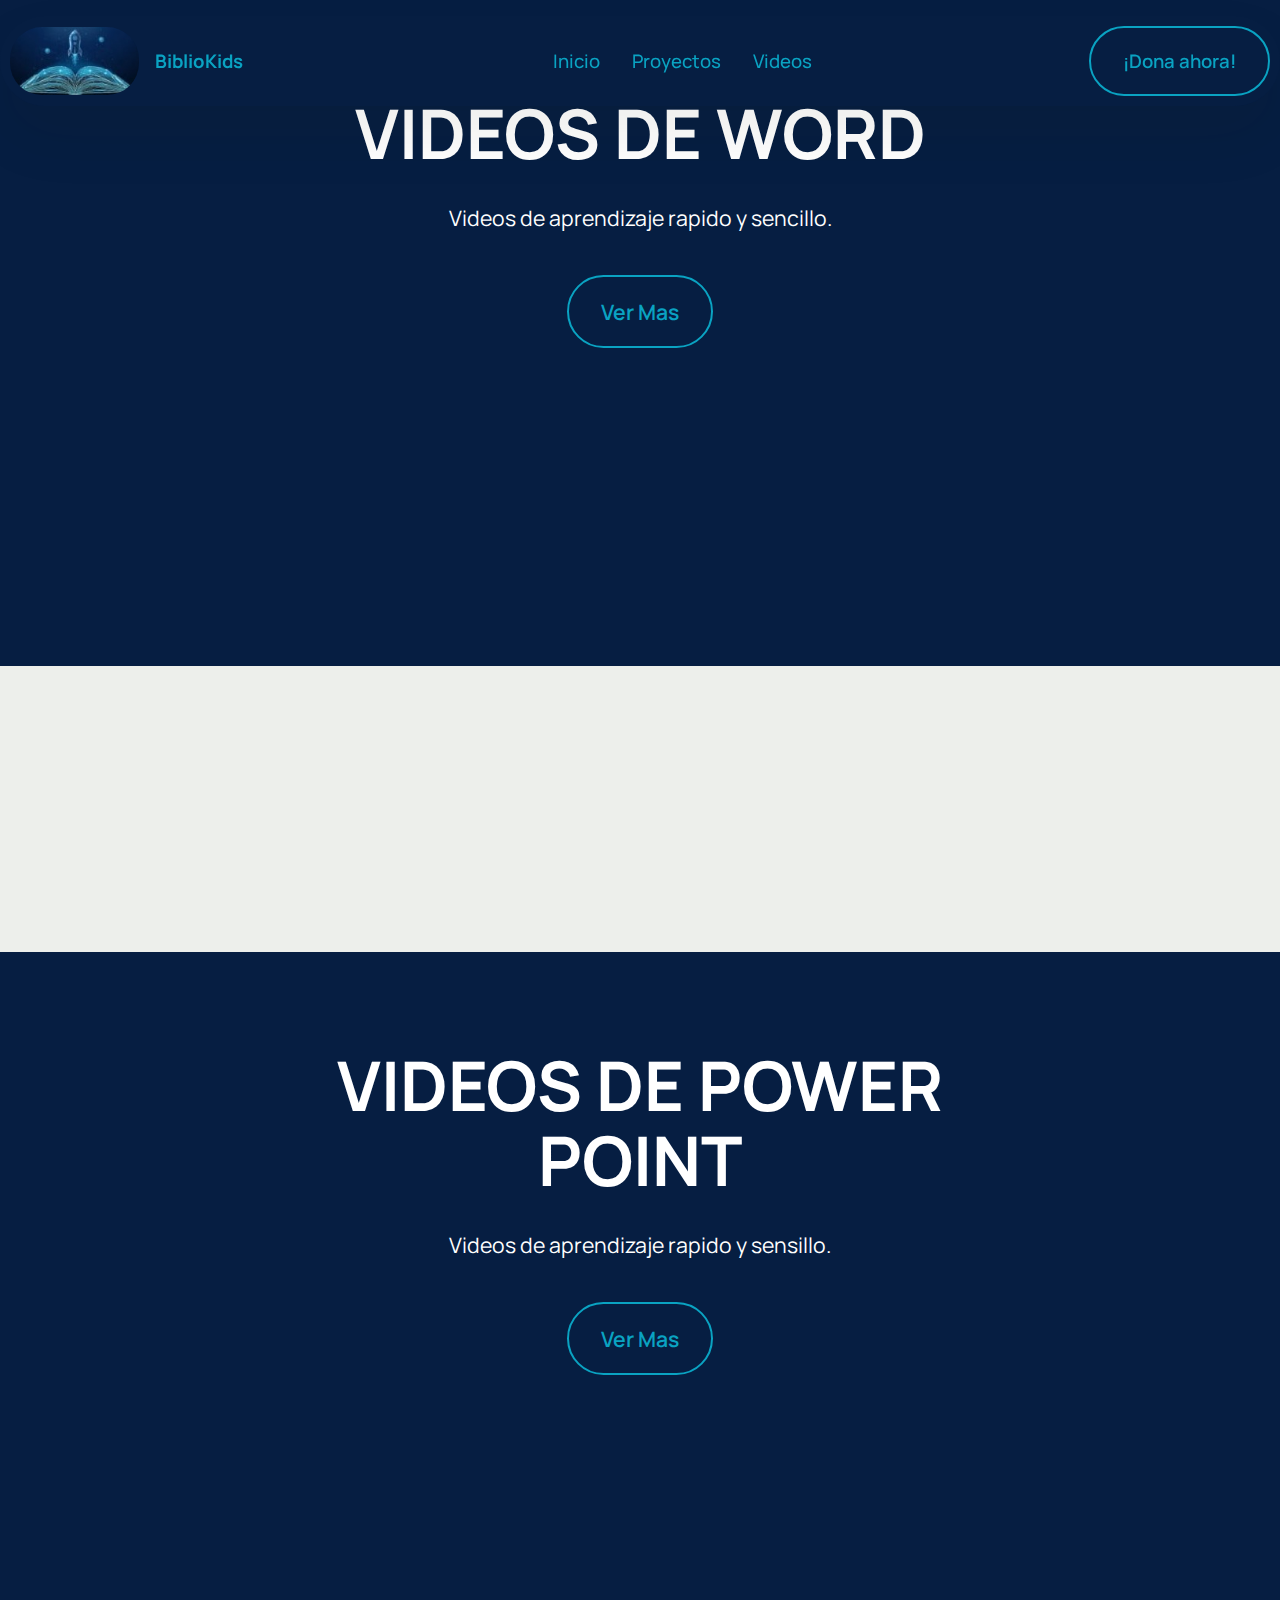
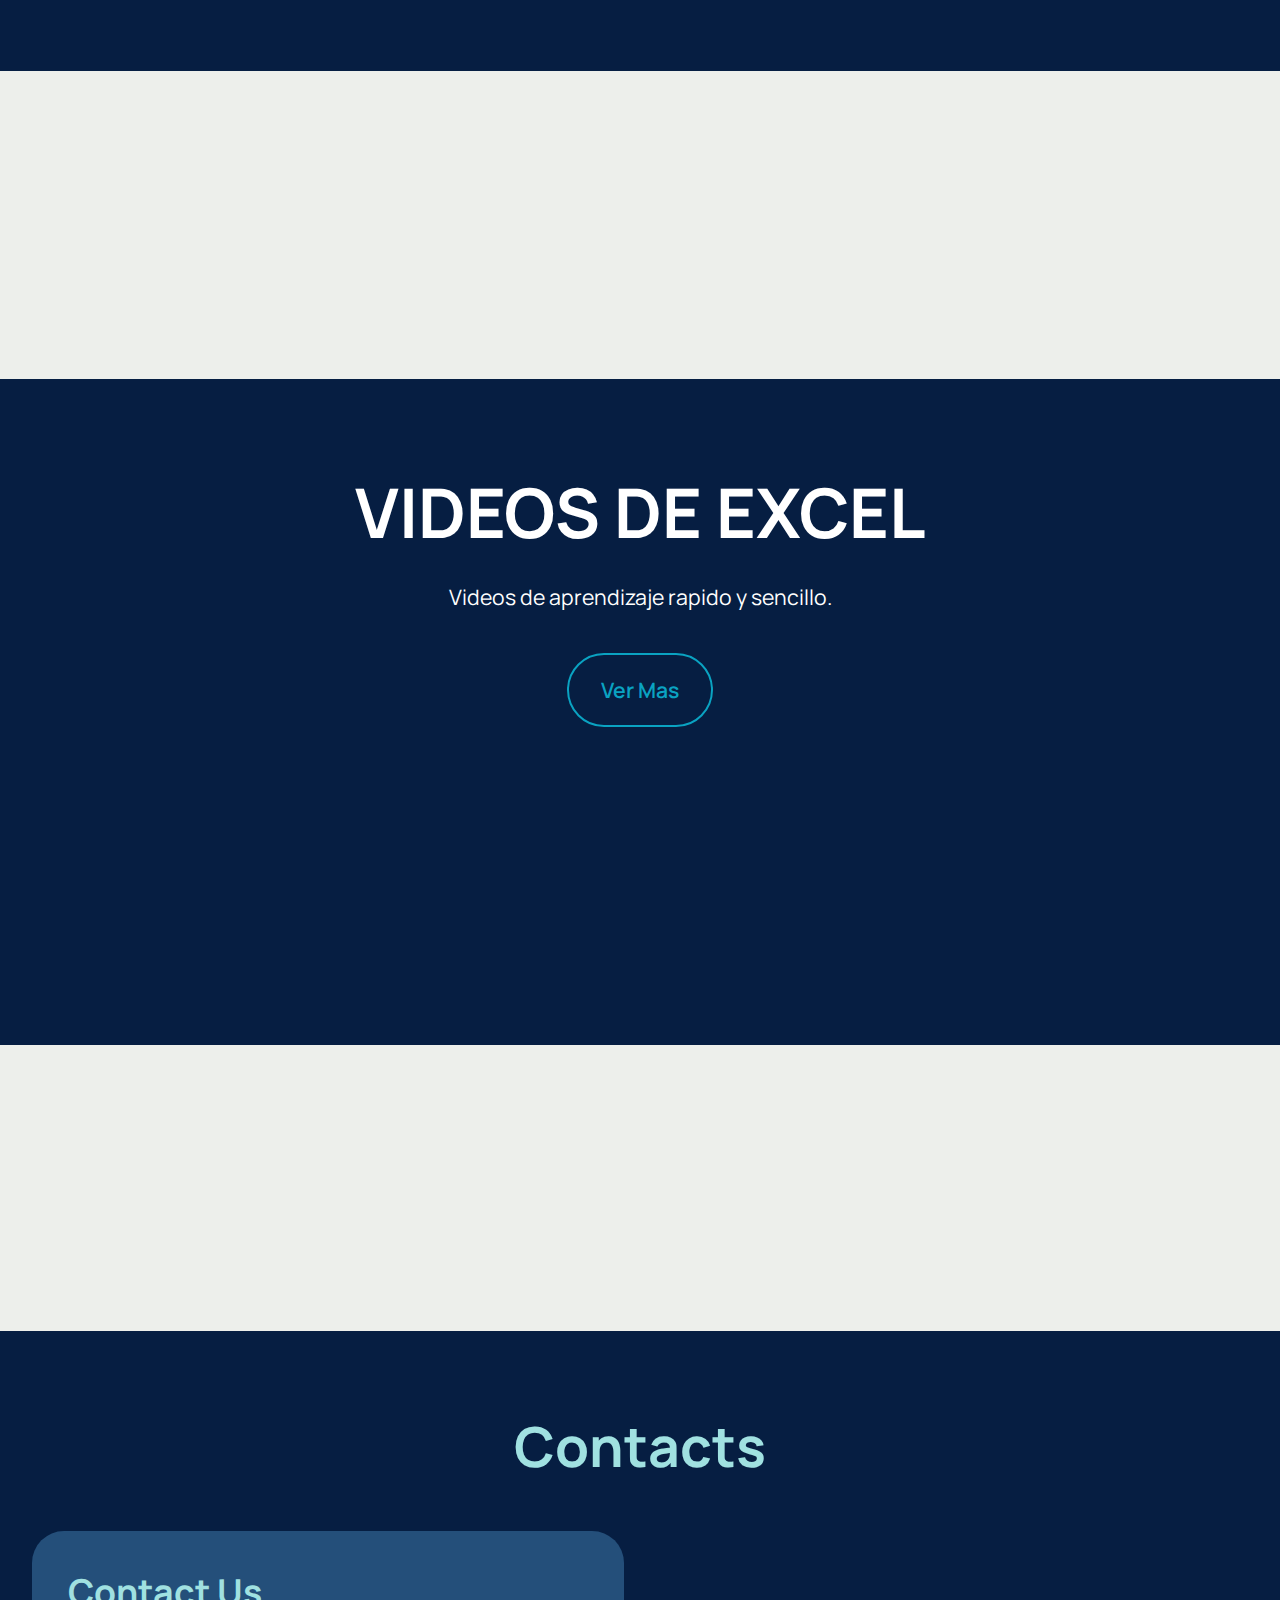
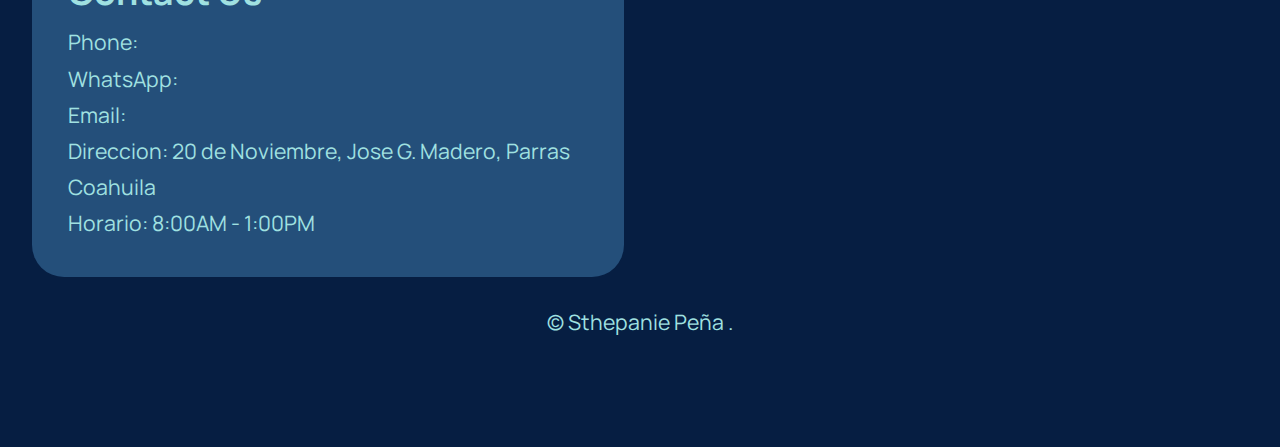
==== page1.html @ 467236a1 "biblioteca" ====
<!DOCTYPE html>
<html  >
<head>
  <!-- Site made with Mobirise Website Builder v5.9.18,  -->
  <meta charset="UTF-8">
  <meta http-equiv="X-UA-Compatible" content="IE=edge">
  <meta name="generator" content="Mobirise v5.9.18, mobirise.com">
  <meta name="viewport" content="width=device-width, initial-scale=1, minimum-scale=1">
  <link rel="shortcut icon" href="assets/images/foto1-206x130.jpeg" type="image/x-icon">
  <meta name="description" content="">
  
  
  <title>videos</title>
  <link rel="stylesheet" href="assets/web/assets/mobirise-icons2/mobirise2.css">
  <link rel="stylesheet" href="assets/bootstrap/css/bootstrap.min.css">
  <link rel="stylesheet" href="assets/bootstrap/css/bootstrap-grid.min.css">
  <link rel="stylesheet" href="assets/bootstrap/css/bootstrap-reboot.min.css">
  <link rel="stylesheet" href="assets/dropdown/css/style.css">
  <link rel="stylesheet" href="assets/theme/css/style.css">
  <link rel="preload" href="https://fonts.googleapis.com/css2?family=Manrope:wght@400;700&display=swap&display=swap" as="style" onload="this.onload=null;this.rel='stylesheet'">
  <noscript><link rel="stylesheet" href="https://fonts.googleapis.com/css2?family=Manrope:wght@400;700&display=swap&display=swap"></noscript>
  <link rel="preload" as="style" href="assets/mobirise/css/mbr-additional.css?v=eMo132"><link rel="stylesheet" href="assets/mobirise/css/mbr-additional.css?v=eMo132" type="text/css">

  
  
  
</head>
<body>
  
  <section data-bs-version="5.1" class="menu menu2 cid-ui9q1J6g1y" once="menu" id="menu02-0">
	

	<nav class="navbar navbar-dropdown navbar-fixed-top navbar-expand-lg">
		<div class="container">
			<div class="navbar-brand">
				<span class="navbar-logo">
					<a href="page4.html">
						<img src="assets/images/foto1-206x130.jpeg" alt="" style="height: 4.3rem;">
					</a>
				</span>
				<span class="navbar-caption-wrap"><a class="navbar-caption text-info display-4" href="">BiblioKids</a></span>
			</div>
			<button class="navbar-toggler" type="button" data-toggle="collapse" data-bs-toggle="collapse" data-target="#navbarSupportedContent" data-bs-target="#navbarSupportedContent" aria-controls="navbarNavAltMarkup" aria-expanded="false" aria-label="Toggle navigation">
				<div class="hamburger">
					<span></span>
					<span></span>
					<span></span>
					<span></span>
				</div>
			</button>
			<div class="collapse navbar-collapse" id="navbarSupportedContent">
				<ul class="navbar-nav nav-dropdown" data-app-modern-menu="true"><li class="nav-item">
						<a class="nav-link link text-info display-4" href="index.html" aria-expanded="false">Inicio</a>
					</li>
					<li class="nav-item"><a class="nav-link link text-info display-4" href="page2.html">Proyectos</a></li>
					<li class="nav-item">
						<a class="nav-link link text-info display-4" href="page1.html">Videos</a>
					</li></ul>
				
				<div class="navbar-buttons mbr-section-btn"><a class="btn btn-info-outline display-4" href="https://www.paypal.me/Crisape19">¡Dona ahora!</a></div>
			</div>
		</div>
	</nav>
</section>



<section data-bs-version="5.1" class="header7 cid-umMtcUqef5" id="header07-1q">
  

  
  
  <div class="topbg"></div>
  <div class="align-center container-fluid">
    <div class="row justify-content-center">
      <div class="col-md-12 mb-5 content-head">
        <h1 class="mbr-section-title mbr-fonts-style mb-4 display-1"><strong>VIDEOS DE WORD</strong></h1>
        <p class="mbr-text mbr-fonts-style mb-4 display-7">Videos de aprendizaje rapido y sencillo.
        </p>
        <div class="mbr-section-btn mt-4"><a class="btn btn-info-outline display-7" href="https://youtube.com/@bibliokids-e5s?si=xhI6gb0EhJmx7jJ3">Ver Mas</a></div>
      </div>
    </div>

    <div class="row justify-content-center">
      <div class="mbr-figure col-12 col-md-8"><iframe class="mbr-embedded-video" src="https://www.youtube.com/embed/3dDXlgqiUoA?rel=0&amp;amp;mute=1&amp;showinfo=0&amp;autoplay=1&amp;loop=1&amp;playlist=3dDXlgqiUoA" width="1280" height="720" frameborder="0" allowfullscreen></iframe></div>
    </div>
  </div>
</section>

<section data-bs-version="5.1" class="header7 cid-umMtbnFQSn" id="header07-1p">
  

  
  
  <div class="topbg"></div>
  <div class="align-center container-fluid">
    <div class="row justify-content-center">
      <div class="col-md-12 mb-5 content-head">
        <h1 class="mbr-section-title mbr-fonts-style mb-4 display-1"><strong>VIDEOS DE POWER POINT</strong></h1>
        <p class="mbr-text mbr-fonts-style mb-4 display-7">Videos de aprendizaje rapido y sensillo.
        </p>
        <div class="mbr-section-btn mt-4"><a class="btn btn-info-outline display-7" href="https://youtube.com/@bibliokids-e5s?si=xhI6gb0EhJmx7jJ3">Ver Mas</a></div>
      </div>
    </div>

    <div class="row justify-content-center">
      <div class="mbr-figure col-12 col-md-8"><iframe class="mbr-embedded-video" src="https://www.youtube.com/embed/6DIM2H9-U7c?rel=0&amp;amp;mute=1&amp;showinfo=0&amp;autoplay=1&amp;loop=1&amp;playlist=6DIM2H9-U7c" width="1280" height="720" frameborder="0" allowfullscreen></iframe></div>
    </div>
  </div>
</section>

<section data-bs-version="5.1" class="header7 cid-umMt9ehpEF" id="header07-1o">
  

  
  
  <div class="topbg"></div>
  <div class="align-center container-fluid">
    <div class="row justify-content-center">
      <div class="col-md-12 mb-5 content-head">
        <h1 class="mbr-section-title mbr-fonts-style mb-4 display-1"><strong>VIDEOS DE EXCEL</strong></h1>
        <p class="mbr-text mbr-fonts-style mb-4 display-7">Videos de aprendizaje rapido y sencillo.
        </p>
        <div class="mbr-section-btn mt-4"><a class="btn btn-info-outline display-7" href="https://youtube.com/@bibliokids-e5s?si=xhI6gb0EhJmx7jJ3">Ver Mas</a></div>
      </div>
    </div>

    <div class="row justify-content-center">
      <div class="mbr-figure col-12 col-md-8"><iframe class="mbr-embedded-video" src="https://www.youtube.com/embed/OIbcWluxZkc?rel=0&amp;amp;mute=1&amp;showinfo=0&amp;autoplay=1&amp;loop=1&amp;playlist=OIbcWluxZkc" width="1280" height="720" frameborder="0" allowfullscreen></iframe></div>
    </div>
  </div>
</section>

<section data-bs-version="5.1" class="contacts02 map1 cid-uit77LCXBp" id="contacts02-1d">

    

    
    <div class="container">
        <div class="row justify-content-center">
            <div class="col-12 content-head">
                <div class="mbr-section-head mb-5">
                    <h3 class="mbr-section-title mbr-fonts-style align-center mb-0 display-2">
                        <strong>Contacts</strong>
                    </h3>
                    
                </div>
            </div>
        </div>
        <div class="row justify-content-center">
            <div class="card col-12 col-md-12 col-lg-6">
                <div class="card-wrapper">
                    <div class="text-wrapper">
                        <h5 class="cardTitle mbr-fonts-style mb-2 display-5">
                            <strong>Contact Us</strong>
                        </h5>
                        <ul class="list mbr-fonts-style display-7">
                            <li class="mbr-text item-wrap">Phone: <a href="tel:+12345678910" class="text-primary">0 (</a></li>
                            <li class="mbr-text item-wrap">WhatsApp: <a href="tel:+12345678910" class="text-primary">0 (</a></li>
                            <li class="mbr-text item-wrap">Email: <a href="mailto:info@site.com" class="text-primary">bibliokids91@gmail.com</a></li>
                            <li class="mbr-text item-wrap">Direccion: 20 de Noviembre, Jose G. Madero, Parras Coahuila</li>
                            <li class="mbr-text item-wrap">Horario: 8:00AM - 1:00PM</li>
                        </ul>
                    </div>
                </div>
            </div>
            <div class="map-wrapper col-md-12 col-lg-6">
                <div class="google-map"><iframe frameborder="0" style="border:0" src="https://www.google.com/maps/embed?pb=!1m18!1m12!1m3!1d3602.6273365985357!2d-102.18042692556531!3d25.45071972138718!2m3!1f0!2f0!3f0!3m2!1i1024!2i768!4f13.1!3m3!1m2!1s0x868f4945a16e7d23%3A0xb81bfbc7d40ead47!2s20%20de%20Noviembre%201%2C%20Jos%C3%A9%20G.%20Madero%2C%2027989%20Parras%20de%20la%20Fuente%2C%20Coah.!5e0!3m2!1ses!2smx!4v1721190100946!5m2!1ses!2smx" allowfullscreen=""></iframe></div>
            </div>
        </div>
    </div>

    <section data-bs-version="5.1" class="footer4 cid-ui9q1JcsYX" once="footers" id="footer04-1">

    

    

      <div class="container">
          <div class="media-container-row align-center mbr-white">
              <div class="col-12">
                  <p class="mbr-text mb-0 mbr-fonts-style display-7">© Sthepanie Peña .</p>
              </div>
          </div>
      </div>
  </section>

    <script src="assets/bootstrap/js/bootstrap.bundle.min.js"></script>  <script src="assets/smoothscroll/smooth-scroll.js"></script>  <script src="assets/ytplayer/index.js"></script>  <script src="assets/dropdown/js/navbar-dropdown.js"></script>  <script src="assets/theme/js/script.js"></script>  
  
  
</body>
</html>
---- assets/web/assets/mobirise-icons2/mobirise2.css ----
@font-face {
  font-family: 'Moririse2';
  font-display: swap;
  src:  url('mobirise2.eot?f2bix4');
  src:  url('mobirise2.eot?f2bix4#iefix') format('embedded-opentype'),
    url('mobirise2.ttf?f2bix4') format('truetype'),
    url('mobirise2.woff?f2bix4') format('woff'),
    url('mobirise2.svg?f2bix4#mobirise2') format('svg');
  font-weight: normal;
  font-style: normal;
}

[class^="mobi-"], [class*=" mobi-"] {
  /* use !important to prevent issues with browser extensions that change fonts */
  font-family: 'Moririse2' !important;
  speak: none;
  font-style: normal;
  font-weight: normal;
  font-variant: normal;
  text-transform: none;
  line-height: 1;

  /* Better Font Rendering =========== */
  -webkit-font-smoothing: antialiased;
  -moz-osx-font-smoothing: grayscale;
}

.mobi-mbri-add-submenu:before {
  content: "\e900";
}
.mobi-mbri-alert:before {
  content: "\e901";
}
.mobi-mbri-align-center:before {
  content: "\e902";
}
.mobi-mbri-align-justify:before {
  content: "\e903";
}
.mobi-mbri-align-left:before {
  content: "\e904";
}
.mobi-mbri-align-right:before {
  content: "\e905";
}
.mobi-mbri-android:before {
  content: "\e906";
}
.mobi-mbri-apple:before {
  content: "\e907";
}
.mobi-mbri-arrow-down:before {
  content: "\e908";
}
.mobi-mbri-arrow-next:before {
  content: "\e909";
}
.mobi-mbri-arrow-prev:before {
  content: "\e90a";
}
.mobi-mbri-arrow-up:before {
  content: "\e90b";
}
.mobi-mbri-bold:before {
  content: "\e90c";
}
.mobi-mbri-bookmark:before {
  content: "\e90d";
}
.mobi-mbri-bootstrap:before {
  content: "\e90e";
}
.mobi-mbri-briefcase:before {
  content: "\e90f";
}
.mobi-mbri-browse:before {
  content: "\e910";
}
.mobi-mbri-bulleted-list:before {
  content: "\e911";
}
.mobi-mbri-calendar:before {
  content: "\e912";
}
.mobi-mbri-camera:before {
  content: "\e913";
}
.mobi-mbri-cart-add:before {
  content: "\e914";
}
.mobi-mbri-cart-full:before {
  content: "\e915";
}
.mobi-mbri-cash:before {
  content: "\e916";
}
.mobi-mbri-change-style:before {
  content: "\e917";
}
.mobi-mbri-chat:before {
  content: "\e918";
}
.mobi-mbri-clock:before {
  content: "\e919";
}
.mobi-mbri-close:before {
  content: "\e91a";
}
.mobi-mbri-cloud:before {
  content: "\e91b";
}
.mobi-mbri-code:before {
  content: "\e91c";
}
.mobi-mbri-contact-form:before {
  content: "\e91d";
}
.mobi-mbri-credit-card:before {
  content: "\e91e";
}
.mobi-mbri-cursor-click:before {
  content: "\e91f";
}
.mobi-mbri-cust-feedback:before {
  content: "\e920";
}
.mobi-mbri-database:before {
  content: "\e921";
}
.mobi-mbri-delivery:before {
  content: "\e922";
}
.mobi-mbri-desktop:before {
  content: "\e923";
}
.mobi-mbri-devices:before {
  content: "\e924";
}
.mobi-mbri-down:before {
  content: "\e925";
}
.mobi-mbri-download-2:before {
  content: "\e926";
}
.mobi-mbri-download:before {
  content: "\e927";
}
.mobi-mbri-drag-n-drop-2:before {
  content: "\e928";
}
.mobi-mbri-drag-n-drop:before {
  content: "\e929";
}
.mobi-mbri-edit-2:before {
  content: "\e92a";
}
.mobi-mbri-edit:before {
  content: "\e92b";
}
.mobi-mbri-error:before {
  content: "\e92c";
}
.mobi-mbri-extension:before {
  content: "\e92d";
}
.mobi-mbri-features:before {
  content: "\e92e";
}
.mobi-mbri-file:before {
  content: "\e92f";
}
.mobi-mbri-flag:before {
  content: "\e930";
}
.mobi-mbri-folder:before {
  content: "\e931";
}
.mobi-mbri-gift:before {
  content: "\e932";
}
.mobi-mbri-github:before {
  content: "\e933";
}
.mobi-mbri-globe-2:before {
  content: "\e934";
}
.mobi-mbri-globe:before {
  content: "\e935";
}
.mobi-mbri-growing-chart:before {
  content: "\e936";
}
.mobi-mbri-hearth:before {
  content: "\e937";
}
.mobi-mbri-help:before {
  content: "\e938";
}
.mobi-mbri-home:before {
  content: "\e939";
}
.mobi-mbri-hot-cup:before {
  content: "\e93a";
}
.mobi-mbri-idea:before {
  content: "\e93b";
}
.mobi-mbri-image-gallery:before {
  content: "\e93c";
}
.mobi-mbri-image-slider:before {
  content: "\e93d";
}
.mobi-mbri-info:before {
  content: "\e93e";
}
.mobi-mbri-italic:before {
  content: "\e93f";
}
.mobi-mbri-key:before {
  content: "\e940";
}
.mobi-mbri-laptop:before {
  content: "\e941";
}
.mobi-mbri-layers:before {
  content: "\e942";
}
.mobi-mbri-left-right:before {
  content: "\e943";
}
.mobi-mbri-left:before {
  content: "\e944";
}
.mobi-mbri-letter:before {
  content: "\e945";
}
.mobi-mbri-like:before {
  content: "\e946";
}
.mobi-mbri-link:before {
  content: "\e947";
}
.mobi-mbri-lock:before {
  content: "\e948";
}
.mobi-mbri-login:before {
  content: "\e949";
}
.mobi-mbri-logout:before {
  content: "\e94a";
}
.mobi-mbri-magic-stick:before {
  content: "\e94b";
}
.mobi-mbri-map-pin:before {
  content: "\e94c";
}
.mobi-mbri-menu:before {
  content: "\e94d";
}
.mobi-mbri-mobile-2:before {
  content: "\e94e";
}
.mobi-mbri-mobile-horizontal:before {
  content: "\e94f";
}
.mobi-mbri-mobile:before {
  content: "\e950";
}
.mobi-mbri-mobirise:before {
  content: "\e951";
}
.mobi-mbri-more-horizontal:before {
  content: "\e952";
}
.mobi-mbri-more-vertical:before {
  content: "\e953";
}
.mobi-mbri-music:before {
  content: "\e954";
}
.mobi-mbri-new-file:before {
  content: "\e955";
}
.mobi-mbri-numbered-list:before {
  content: "\e956";
}
.mobi-mbri-opened-folder:before {
  content: "\e957";
}
.mobi-mbri-pages:before {
  content: "\e958";
}
.mobi-mbri-paper-plane:before {
  content: "\e959";
}
.mobi-mbri-paperclip:before {
  content: "\e95a";
}
.mobi-mbri-phone:before {
  content: "\e95b";
}
.mobi-mbri-photo:before {
  content: "\e95c";
}
.mobi-mbri-photos:before {
  content: "\e95d";
}
.mobi-mbri-pin:before {
  content: "\e95e";
}
.mobi-mbri-play:before {
  content: "\e95f";
}
.mobi-mbri-plus:before {
  content: "\e960";
}
.mobi-mbri-preview:before {
  content: "\e961";
}
.mobi-mbri-print:before {
  content: "\e962";
}
.mobi-mbri-protect:before {
  content: "\e963";
}
.mobi-mbri-question:before {
  content: "\e964";
}
.mobi-mbri-quote-left:before {
  content: "\e965";
}
.mobi-mbri-quote-right:before {
  content: "\e966";
}
.mobi-mbri-redo:before {
  content: "\e967";
}
.mobi-mbri-refresh:before {
  content: "\e968";
}
.mobi-mbri-responsive-2:before {
  content: "\e969";
}
.mobi-mbri-responsive:before {
  content: "\e96a";
}
.mobi-mbri-right:before {
  content: "\e96b";
}
.mobi-mbri-rocket:before {
  content: "\e96c";
}
.mobi-mbri-sad-face:before {
  content: "\e96d";
}
.mobi-mbri-sale:before {
  content: "\e96e";
}
.mobi-mbri-save:before {
  content: "\e96f";
}
.mobi-mbri-search:before {
  content: "\e970";
}
.mobi-mbri-setting-2:before {
  content: "\e971";
}
.mobi-mbri-setting-3:before {
  content: "\e972";
}
.mobi-mbri-setting:before {
  content: "\e973";
}
.mobi-mbri-share:before {
  content: "\e974";
}
.mobi-mbri-shopping-bag:before {
  content: "\e975";
}
.mobi-mbri-shopping-basket:before {
  content: "\e976";
}
.mobi-mbri-shopping-cart:before {
  content: "\e977";
}
.mobi-mbri-sites:before {
  content: "\e978";
}
.mobi-mbri-smile-face:before {
  content: "\e979";
}
.mobi-mbri-speed:before {
  content: "\e97a";
}
.mobi-mbri-star:before {
  content: "\e97b";
}
.mobi-mbri-success:before {
  content: "\e97c";
}
.mobi-mbri-sun:before {
  content: "\e97d";
}
.mobi-mbri-sun2:before {
  content: "\e97e";
}
.mobi-mbri-tablet-vertical:before {
  content: "\e97f";
}
.mobi-mbri-tablet:before {
  content: "\e980";
}
.mobi-mbri-target:before {
  content: "\e981";
}
.mobi-mbri-timer:before {
  content: "\e982";
}
.mobi-mbri-to-ftp:before {
  content: "\e983";
}
.mobi-mbri-to-local-drive:before {
  content: "\e984";
}
.mobi-mbri-touch-swipe:before {
  content: "\e985";
}
.mobi-mbri-touch:before {
  content: "\e986";
}
.mobi-mbri-trash:before {
  content: "\e987";
}
.mobi-mbri-underline:before {
  content: "\e988";
}
.mobi-mbri-undo:before {
  content: "\e989";
}
.mobi-mbri-unlink:before {
  content: "\e98a";
}
.mobi-mbri-unlock:before {
  content: "\e98b";
}
.mobi-mbri-up-down:before {
  content: "\e98c";
}
.mobi-mbri-up:before {
  content: "\e98d";
}
.mobi-mbri-update:before {
  content: "\e98e";
}
.mobi-mbri-upload-2:before {
  content: "\e98f";
}
.mobi-mbri-upload:before {
  content: "\e990";
}
.mobi-mbri-user-2:before {
  content: "\e991";
}
.mobi-mbri-user:before {
  content: "\e992";
}
.mobi-mbri-users:before {
  content: "\e993";
}
.mobi-mbri-video-play:before {
  content: "\e994";
}
.mobi-mbri-video:before {
  content: "\e995";
}
.mobi-mbri-watch:before {
  content: "\e996";
}
.mobi-mbri-website-theme-2:before {
  content: "\e997";
}
.mobi-mbri-website-theme:before {
  content: "\e998";
}
.mobi-mbri-wifi:before {
  content: "\e999";
}
.mobi-mbri-windows:before {
  content: "\e99a";
}
.mobi-mbri-zoom-in:before {
  content: "\e99b";
}
.mobi-mbri-zoom-out:before {
  content: "\e99c";
}
---- assets/dropdown/css/style.css ----
.navbar-dropdown {
  left: 0;
  padding: 0;
  position: absolute;
  right: 0;
  top: 0;
  transition: all 0.45s ease;
  z-index: 1030;
  background: #282828; }
  .navbar-dropdown .navbar-logo {
    margin-right: 0.8rem;
    transition: margin 0.3s ease-in-out;
    vertical-align: middle; }
    .navbar-dropdown .navbar-logo img {
      height: 3.125rem;
      transition: all 0.3s ease-in-out; }
    .navbar-dropdown .navbar-logo.mbr-iconfont {
      font-size: 3.125rem;
      line-height: 3.125rem; }
  .navbar-dropdown .navbar-caption {
    font-weight: 700;
    white-space: normal;
    vertical-align: -4px;
    line-height: 3.125rem !important; }
    .navbar-dropdown .navbar-caption, .navbar-dropdown .navbar-caption:hover {
      color: inherit;
      text-decoration: none; }
  .navbar-dropdown .mbr-iconfont + .navbar-caption {
    vertical-align: -1px; }
  .navbar-dropdown.navbar-fixed-top {
    position: fixed; }
  .navbar-dropdown .navbar-brand span {
    vertical-align: -4px; }
  .navbar-dropdown.bg-color.transparent {
    background: none; }
  .navbar-dropdown.navbar-short .navbar-brand {
    padding: 0.625rem 0; }
    .navbar-dropdown.navbar-short .navbar-brand span {
      vertical-align: -1px; }
  .navbar-dropdown.navbar-short .navbar-caption {
    line-height: 2.375rem !important;
    vertical-align: -2px; }
  .navbar-dropdown.navbar-short .navbar-logo {
    margin-right: 0.5rem; }
    .navbar-dropdown.navbar-short .navbar-logo img {
      height: 2.375rem; }
    .navbar-dropdown.navbar-short .navbar-logo.mbr-iconfont {
      font-size: 2.375rem;
      line-height: 2.375rem; }
  .navbar-dropdown.navbar-short .mbr-table-cell {
    height: 3.625rem; }
  .navbar-dropdown .navbar-close {
    left: 0.6875rem;
    position: fixed;
    top: 0.75rem;
    z-index: 1000; }
  .navbar-dropdown .hamburger-icon {
    content: "";
    display: inline-block;
    vertical-align: middle;
    width: 16px;
    -webkit-box-shadow: 0 -6px 0 1px #282828,0 0 0 1px #282828,0 6px 0 1px #282828;
    -moz-box-shadow: 0 -6px 0 1px #282828,0 0 0 1px #282828,0 6px 0 1px #282828;
    box-shadow: 0 -6px 0 1px #282828,0 0 0 1px #282828,0 6px 0 1px #282828; }

.dropdown-menu .dropdown-toggle[data-toggle="dropdown-submenu"]::after {
  border-bottom: 0.35em solid transparent;
  border-left: 0.35em solid;
  border-right: 0;
  border-top: 0.35em solid transparent;
  margin-left: 0.3rem; }

.dropdown-menu .dropdown-item:focus {
  outline: 0; }

.nav-dropdown {
  font-size: 0.75rem;
  font-weight: 500;
  height: auto !important; }
  .nav-dropdown .nav-btn {
    padding-left: 1rem; }
  .nav-dropdown .link {
    margin: .667em 1.667em;
    font-weight: 500;
    padding: 0;
    transition: color .2s ease-in-out; }
    .nav-dropdown .link.dropdown-toggle {
      margin-right: 2.583em; }
      .nav-dropdown .link.dropdown-toggle::after {
        margin-left: .25rem;
        border-top: 0.35em solid;
        border-right: 0.35em solid transparent;
        border-left: 0.35em solid transparent;
        border-bottom: 0; }
      .nav-dropdown .link.dropdown-toggle[aria-expanded="true"] {
        margin: 0;
        padding: 0.667em 3.263em  0.667em 1.667em; }
  .nav-dropdown .link::after,
  .nav-dropdown .dropdown-item::after {
    color: inherit; }
  .nav-dropdown .btn {
    font-size: 0.75rem;
    font-weight: 700;
    letter-spacing: 0;
    margin-bottom: 0;
    padding-left: 1.25rem;
    padding-right: 1.25rem; }
  .nav-dropdown .dropdown-menu {
    border-radius: 0;
    border: 0;
    left: 0;
    margin: 0;
    padding-bottom: 1.25rem;
    padding-top: 1.25rem;
    position: relative; }
  .nav-dropdown .dropdown-submenu {
    margin-left: 0.125rem;
    top: 0; }
  .nav-dropdown .dropdown-item {
    font-weight: 500;
    line-height: 2;
    padding: 0.3846em 4.615em 0.3846em 1.5385em;
    position: relative;
    transition: color .2s ease-in-out, background-color .2s ease-in-out; }
    .nav-dropdown .dropdown-item::after {
      margin-top: -0.3077em;
      position: absolute;
      right: 1.1538em;
      top: 50%; }
    .nav-dropdown .dropdown-item:focus, .nav-dropdown .dropdown-item:hover {
      background: none; }

@media (max-width: 767px) {
  .nav-dropdown.navbar-toggleable-sm {
    bottom: 0;
    display: none;
    left: 0;
    overflow-x: hidden;
    position: fixed;
    top: 0;
    transform: translateX(-100%);
    -ms-transform: translateX(-100%);
    -webkit-transform: translateX(-100%);
    width: 18.75rem;
    z-index: 999; } }
.nav-dropdown.navbar-toggleable-xl {
  bottom: 0;
  display: none;
  left: 0;
  overflow-x: hidden;
  position: fixed;
  top: 0;
  transform: translateX(-100%);
  -ms-transform: translateX(-100%);
  -webkit-transform: translateX(-100%);
  width: 18.75rem;
  z-index: 999; }

.nav-dropdown-sm {
  display: block !important;
  overflow-x: hidden;
  overflow: auto;
  padding-top: 3.875rem; }
  .nav-dropdown-sm::after {
    content: "";
    display: block;
    height: 3rem;
    width: 100%; }
  .nav-dropdown-sm.collapse.in ~ .navbar-close {
    display: block !important; }
  .nav-dropdown-sm.collapsing, .nav-dropdown-sm.collapse.in {
    transform: translateX(0);
    -ms-transform: translateX(0);
    -webkit-transform: translateX(0);
    transition: all 0.25s ease-out;
    -webkit-transition: all 0.25s ease-out;
    background: #282828; }
  .nav-dropdown-sm.collapsing[aria-expanded="false"] {
    transform: translateX(-100%);
    -ms-transform: translateX(-100%);
    -webkit-transform: translateX(-100%); }
  .nav-dropdown-sm .nav-item {
    display: block;
    margin-left: 0 !important;
    padding-left: 0; }
  .nav-dropdown-sm .link,
  .nav-dropdown-sm .dropdown-item {
    border-top: 1px dotted rgba(255, 255, 255, 0.1);
    font-size: 0.8125rem;
    line-height: 1.6;
    margin: 0 !important;
    padding: 0.875rem 2.4rem 0.875rem 1.5625rem !important;
    position: relative;
    white-space: normal; }
    .nav-dropdown-sm .link:focus, .nav-dropdown-sm .link:hover,
    .nav-dropdown-sm .dropdown-item:focus,
    .nav-dropdown-sm .dropdown-item:hover {
      background: rgba(0, 0, 0, 0.2) !important;
      color: #c0a375; }
  .nav-dropdown-sm .nav-btn {
    position: relative;
    padding: 1.5625rem 1.5625rem 0 1.5625rem; }
    .nav-dropdown-sm .nav-btn::before {
      border-top: 1px dotted rgba(255, 255, 255, 0.1);
      content: "";
      left: 0;
      position: absolute;
      top: 0;
      width: 100%; }
    .nav-dropdown-sm .nav-btn + .nav-btn {
      padding-top: 0.625rem; }
      .nav-dropdown-sm .nav-btn + .nav-btn::before {
        display: none; }
  .nav-dropdown-sm .btn {
    padding: 0.625rem 0; }
  .nav-dropdown-sm .dropdown-toggle[data-toggle="dropdown-submenu"]::after {
    margin-left: .25rem;
    border-top: 0.35em solid;
    border-right: 0.35em solid transparent;
    border-left: 0.35em solid transparent;
    border-bottom: 0; }
  .nav-dropdown-sm .dropdown-toggle[data-toggle="dropdown-submenu"][aria-expanded="true"]::after {
    border-top: 0;
    border-right: 0.35em solid transparent;
    border-left: 0.35em solid transparent;
    border-bottom: 0.35em solid; }
  .nav-dropdown-sm .dropdown-menu {
    margin: 0;
    padding: 0;
    position: relative;
    top: 0;
    left: 0;
    width: 100%;
    border: 0;
    float: none;
    border-radius: 0;
    background: none; }
  .nav-dropdown-sm .dropdown-submenu {
    left: 100%;
    margin-left: 0.125rem;
    margin-top: -1.25rem;
    top: 0; }

.navbar-toggleable-sm .nav-dropdown .dropdown-menu {
  position: absolute; }

.navbar-toggleable-sm .nav-dropdown .dropdown-submenu {
  left: 100%;
  margin-left: 0.125rem;
  margin-top: -1.25rem;
  top: 0; }

.navbar-toggleable-sm.opened .nav-dropdown .dropdown-menu {
  position: relative; }

.navbar-toggleable-sm.opened .nav-dropdown .dropdown-submenu {
  left: 0;
  margin-left: 00rem;
  margin-top: 0rem;
  top: 0; }

.is-builder .nav-dropdown.collapsing {
  transition: none !important; }
---- assets/theme/css/style.css ----
@charset "UTF-8";
section {
  background-color: #ffffff;
}

body {
  font-style: normal;
  line-height: 1.5;
  font-weight: 400;
  color: #232323;
  position: relative;
}

button {
  background-color: transparent;
  border-color: transparent;
}

.embla__button,
.carousel-control {
  background-color: #edefea !important;
  opacity: 0.8 !important;
  color: #464845 !important;
  border-color: #edefea !important;
}

.carousel .close,
.modalWindow .close {
  background-color: #edefea !important;
  color: #464845 !important;
  border-color: #edefea !important;
  opacity: 0.8 !important;
}

.carousel .close:hover,
.modalWindow .close:hover {
  opacity: 1 !important;
}

.carousel-indicators li {
  background-color: #edefea !important;
  border: 2px solid #464845 !important;
}

.carousel-indicators li:hover,
.carousel-indicators li:active {
  opacity: 0.8 !important;
}

.embla__button:hover,
.carousel-control:hover {
  background-color: #edefea !important;
  opacity: 1 !important;
}

.modalWindow-video-container {
  height: 80%;
}

section,
.container,
.container-fluid {
  position: relative;
  word-wrap: break-word;
}

a.mbr-iconfont:hover {
  text-decoration: none;
}

.article .lead p,
.article .lead ul,
.article .lead ol,
.article .lead pre,
.article .lead blockquote {
  margin-bottom: 0;
}

a {
  font-style: normal;
  font-weight: 400;
  cursor: pointer;
}
a, a:hover {
  text-decoration: none;
}

.mbr-section-title {
  font-style: normal;
  line-height: 1.3;
}

.mbr-section-subtitle {
  line-height: 1.3;
}

.mbr-text {
  font-style: normal;
  line-height: 1.7;
}

h1,
h2,
h3,
h4,
h5,
h6,
.display-1,
.display-2,
.display-4,
.display-5,
.display-7,
span,
p,
a {
  line-height: 1;
  word-break: break-word;
  word-wrap: break-word;
  font-weight: 400;
}

b,
strong {
  font-weight: bold;
}

input:-webkit-autofill, input:-webkit-autofill:hover, input:-webkit-autofill:focus, input:-webkit-autofill:active {
  transition-delay: 9999s;
  -webkit-transition-property: background-color, color;
  transition-property: background-color, color;
}

textarea[type=hidden] {
  display: none;
}

section {
  background-position: 50% 50%;
  background-repeat: no-repeat;
  background-size: cover;
}
section .mbr-background-video,
section .mbr-background-video-preview {
  position: absolute;
  bottom: 0;
  left: 0;
  right: 0;
  top: 0;
}

.hidden {
  visibility: hidden;
}

.mbr-z-index20 {
  z-index: 20;
}

/*! Base colors */
.mbr-white {
  color: #ffffff;
}

.mbr-black {
  color: #111111;
}

.mbr-bg-white {
  background-color: #ffffff;
}

.mbr-bg-black {
  background-color: #000000;
}

/*! Text-aligns */
.align-left {
  text-align: left;
}

.align-center {
  text-align: center;
}

.align-right {
  text-align: right;
}

/*! Font-weight  */
.mbr-light {
  font-weight: 300;
}

.mbr-regular {
  font-weight: 400;
}

.mbr-semibold {
  font-weight: 500;
}

.mbr-bold {
  font-weight: 700;
}

/*! Media  */
.media-content {
  flex-basis: 100%;
}

.media-container-row {
  display: flex;
  flex-direction: row;
  flex-wrap: wrap;
  justify-content: center;
  align-content: center;
  align-items: start;
}
.media-container-row .media-size-item {
  width: 400px;
}

.media-container-column {
  display: flex;
  flex-direction: column;
  flex-wrap: wrap;
  justify-content: center;
  align-content: center;
  align-items: stretch;
}
.media-container-column > * {
  width: 100%;
}

@media (min-width: 992px) {
  .media-container-row {
    flex-wrap: nowrap;
  }
}
figure {
  margin-bottom: 0;
  overflow: hidden;
}

figure[mbr-media-size] {
  transition: width 0.1s;
}

img,
iframe {
  display: block;
  width: 100%;
}

.card {
  background-color: transparent;
  border: none;
}

.card-box {
  width: 100%;
}

.card-img {
  text-align: center;
  flex-shrink: 0;
  -webkit-flex-shrink: 0;
}

.media {
  max-width: 100%;
  margin: 0 auto;
}

.mbr-figure {
  align-self: center;
}

.media-container > div {
  max-width: 100%;
}

.mbr-figure img,
.card-img img {
  width: 100%;
}

@media (max-width: 991px) {
  .media-size-item {
    width: auto !important;
  }
  .media {
    width: auto;
  }
  .mbr-figure {
    width: 100% !important;
  }
}
/*! Buttons */
.mbr-section-btn {
  margin-left: -0.6rem;
  margin-right: -0.6rem;
  font-size: 0;
}

.btn {
  font-weight: 600;
  border-width: 1px;
  font-style: normal;
  margin: 0.6rem 0.6rem;
  white-space: normal;
  transition: all 0.2s ease-in-out;
  display: inline-flex;
  align-items: center;
  justify-content: center;
  word-break: break-word;
}

.btn-sm {
  font-weight: 600;
  letter-spacing: 0px;
  transition: all 0.3s ease-in-out;
}

.btn-md {
  font-weight: 600;
  letter-spacing: 0px;
  transition: all 0.3s ease-in-out;
}

.btn-lg {
  font-weight: 600;
  letter-spacing: 0px;
  transition: all 0.3s ease-in-out;
}

.btn-form {
  margin: 0;
}
.btn-form:hover {
  cursor: pointer;
}

nav .mbr-section-btn {
  margin-left: 0rem;
  margin-right: 0rem;
}

/*! Btn icon margin */
.btn .mbr-iconfont,
.btn.btn-sm .mbr-iconfont {
  order: 1;
  cursor: pointer;
  margin-left: 0.5rem;
  vertical-align: sub;
}

.btn.btn-md .mbr-iconfont,
.btn.btn-md .mbr-iconfont {
  margin-left: 0.8rem;
}

.mbr-regular {
  font-weight: 400;
}

.mbr-semibold {
  font-weight: 500;
}

.mbr-bold {
  font-weight: 700;
}

[type=submit] {
  -webkit-appearance: none;
}

/*! Full-screen */
.mbr-fullscreen .mbr-overlay {
  min-height: 100vh;
}

.mbr-fullscreen {
  display: flex;
  display: -moz-flex;
  display: -ms-flex;
  display: -o-flex;
  align-items: center;
  min-height: 100vh;
  padding-top: 3rem;
  padding-bottom: 3rem;
}

/*! Map */
.map {
  height: 25rem;
  position: relative;
}
.map iframe {
  width: 100%;
  height: 100%;
}

/*! Scroll to top arrow */
.mbr-arrow-up {
  bottom: 25px;
  right: 90px;
  position: fixed;
  text-align: right;
  z-index: 5000;
  color: #ffffff;
  font-size: 22px;
}

.mbr-arrow-up a {
  background: rgba(0, 0, 0, 0.2);
  border-radius: 50%;
  color: #fff;
  display: inline-block;
  height: 60px;
  width: 60px;
  border: 2px solid #fff;
  outline-style: none !important;
  position: relative;
  text-decoration: none;
  transition: all 0.3s ease-in-out;
  cursor: pointer;
  text-align: center;
}
.mbr-arrow-up a:hover {
  background-color: rgba(0, 0, 0, 0.4);
}
.mbr-arrow-up a i {
  line-height: 60px;
}

.mbr-arrow-up-icon {
  display: block;
  color: #fff;
}

.mbr-arrow-up-icon::before {
  content: "›";
  display: inline-block;
  font-family: serif;
  font-size: 22px;
  line-height: 1;
  font-style: normal;
  position: relative;
  top: 6px;
  left: -4px;
  transform: rotate(-90deg);
}

/*! Arrow Down */
.mbr-arrow {
  position: absolute;
  bottom: 45px;
  left: 50%;
  width: 60px;
  height: 60px;
  cursor: pointer;
  background-color: rgba(80, 80, 80, 0.5);
  border-radius: 50%;
  transform: translateX(-50%);
}
@media (max-width: 767px) {
  .mbr-arrow {
    display: none;
  }
}
.mbr-arrow > a {
  display: inline-block;
  text-decoration: none;
  outline-style: none;
  animation: arrowdown 1.7s ease-in-out infinite;
  color: #ffffff;
}
.mbr-arrow > a > i {
  position: absolute;
  top: -2px;
  left: 15px;
  font-size: 2rem;
}

#scrollToTop a i::before {
  content: "";
  position: absolute;
  display: block;
  border-bottom: 2.5px solid #fff;
  border-left: 2.5px solid #fff;
  width: 27.8%;
  height: 27.8%;
  left: 50%;
  top: 51%;
  transform: translateY(-30%) translateX(-50%) rotate(135deg);
}

@keyframes arrowdown {
  0% {
    transform: translateY(0px);
  }
  50% {
    transform: translateY(-5px);
  }
  100% {
    transform: translateY(0px);
  }
}
@media (max-width: 500px) {
  .mbr-arrow-up {
    left: 0;
    right: 0;
    text-align: center;
  }
}
/*Gradients animation*/
@keyframes gradient-animation {
  from {
    background-position: 0% 100%;
    animation-timing-function: ease-in-out;
  }
  to {
    background-position: 100% 0%;
    animation-timing-function: ease-in-out;
  }
}
.bg-gradient {
  background-size: 200% 200%;
  animation: gradient-animation 5s infinite alternate;
  -webkit-animation: gradient-animation 5s infinite alternate;
}

.menu .navbar-brand {
  display: -webkit-flex;
}
.menu .navbar-brand span {
  display: flex;
  display: -webkit-flex;
}
.menu .navbar-brand .navbar-caption-wrap {
  display: -webkit-flex;
}
.menu .navbar-brand .navbar-logo img {
  display: -webkit-flex;
  width: auto;
}
@media (min-width: 768px) and (max-width: 991px) {
  .menu .navbar-toggleable-sm .navbar-nav {
    display: -ms-flexbox;
  }
}
@media (max-width: 991px) {
  .menu .navbar-collapse {
    max-height: 93.5vh;
  }
  .menu .navbar-collapse.show {
    overflow: auto;
  }
}
@media (min-width: 992px) {
  .menu .navbar-nav.nav-dropdown {
    display: -webkit-flex;
  }
  .menu .navbar-toggleable-sm .navbar-collapse {
    display: -webkit-flex !important;
  }
  .menu .collapsed .navbar-collapse {
    max-height: 93.5vh;
  }
  .menu .collapsed .navbar-collapse.show {
    overflow: auto;
  }
}
@media (max-width: 767px) {
  .menu .navbar-collapse {
    max-height: 80vh;
  }
}

.nav-link .mbr-iconfont {
  margin-right: 0.5rem;
}

.navbar {
  display: -webkit-flex;
  -webkit-flex-wrap: wrap;
  -webkit-align-items: center;
  -webkit-justify-content: space-between;
}

.navbar-collapse {
  -webkit-flex-basis: 100%;
  -webkit-flex-grow: 1;
  -webkit-align-items: center;
}

.nav-dropdown .link {
  padding: 0.667em 1.667em !important;
  margin: 0 !important;
}

.nav {
  display: -webkit-flex;
  -webkit-flex-wrap: wrap;
}

.row {
  display: -webkit-flex;
  -webkit-flex-wrap: wrap;
}

.justify-content-center {
  -webkit-justify-content: center;
}

.form-inline {
  display: -webkit-flex;
}

.card-wrapper {
  -webkit-flex: 1;
}

.carousel-control {
  z-index: 10;
  display: -webkit-flex;
}

.carousel-controls {
  display: -webkit-flex;
}

.media {
  display: -webkit-flex;
}

.form-group:focus {
  outline: none;
}

.jq-selectbox__select {
  padding: 7px 0;
  position: relative;
}

.jq-selectbox__dropdown {
  overflow: hidden;
  border-radius: 10px;
  position: absolute;
  top: 100%;
  left: 0 !important;
  width: 100% !important;
}

.jq-selectbox__trigger-arrow {
  right: 0;
  transform: translateY(-50%);
}

.jq-selectbox li {
  padding: 1.07em 0.5em;
}

input[type=range] {
  padding-left: 0 !important;
  padding-right: 0 !important;
}

.modal-dialog,
.modal-content {
  height: 100%;
}

.modal-dialog .carousel-inner {
  height: calc(100vh - 1.75rem);
}
@media (max-width: 575px) {
  .modal-dialog .carousel-inner {
    height: calc(100vh - 1rem);
  }
}

.carousel-item {
  text-align: center;
}

.carousel-item img {
  margin: auto;
}

.navbar-toggler {
  align-self: flex-start;
  padding: 0.25rem 0.75rem;
  font-size: 1.25rem;
  line-height: 1;
  background: transparent;
  border: 1px solid transparent;
  border-radius: 0.25rem;
}

.navbar-toggler:focus,
.navbar-toggler:hover {
  text-decoration: none;
  box-shadow: none;
}

.navbar-toggler-icon {
  display: inline-block;
  width: 1.5em;
  height: 1.5em;
  vertical-align: middle;
  content: "";
  background: no-repeat center center;
  background-size: 100% 100%;
}

.navbar-toggler-left {
  position: absolute;
  left: 1rem;
}

.navbar-toggler-right {
  position: absolute;
  right: 1rem;
}

.card-img {
  width: auto;
}

.menu .navbar.collapsed:not(.beta-menu) {
  flex-direction: column;
}

.carousel-item.active,
.carousel-item-next,
.carousel-item-prev {
  display: flex;
}

.note-air-layout .dropup .dropdown-menu,
.note-air-layout .navbar-fixed-bottom .dropdown .dropdown-menu {
  bottom: initial !important;
}

html,
body {
  height: auto;
  min-height: 100vh;
}

.dropup .dropdown-toggle::after {
  display: none;
}

.form-asterisk {
  font-family: initial;
  position: absolute;
  top: -2px;
  font-weight: normal;
}

.form-control-label {
  position: relative;
  cursor: pointer;
  margin-bottom: 0.357em;
  padding: 0;
}

.alert {
  color: #ffffff;
  border-radius: 0;
  border: 0;
  font-size: 1.1rem;
  line-height: 1.5;
  margin-bottom: 1.875rem;
  padding: 1.25rem;
  position: relative;
  text-align: center;
}
.alert.alert-form::after {
  background-color: inherit;
  bottom: -7px;
  content: "";
  display: block;
  height: 14px;
  left: 50%;
  margin-left: -7px;
  position: absolute;
  transform: rotate(45deg);
  width: 14px;
}

.form-control {
  background-color: #ffffff;
  background-clip: border-box;
  color: #232323;
  line-height: 1rem !important;
  height: auto;
  padding: 1.2rem 2rem;
  transition: border-color 0.25s ease 0s;
  border: 1px solid transparent !important;
  border-radius: 4px;
  box-shadow: rgba(0, 0, 0, 0.07) 0px 1px 1px 0px, rgba(0, 0, 0, 0.07) 0px 1px 3px 0px, rgba(0, 0, 0, 0.03) 0px 0px 0px 1px;
}
.form-active .form-control:invalid {
  border-color: red;
}

.row > * {
  padding-right: 1rem;
  padding-left: 1rem;
}

form .row {
  margin-left: -0.6rem;
  margin-right: -0.6rem;
}
form .row [class*=col] {
  padding-left: 0.6rem;
  padding-right: 0.6rem;
}

form .mbr-section-btn {
  padding-left: 0.6rem;
  padding-right: 0.6rem;
}

form .form-check-input {
  margin-top: 0.5;
}

textarea.form-control {
  line-height: 1.5rem !important;
}

.form-group {
  margin-bottom: 1.2rem;
}

.form-control,
form .btn {
  min-height: 48px;
}

.gdpr-block label span.textGDPR input[name=gdpr] {
  top: 7px;
}

.form-control:focus {
  box-shadow: none;
}

:focus {
  outline: none;
}

.mbr-overlay {
  background-color: #000;
  bottom: 0;
  left: 0;
  opacity: 0.5;
  position: absolute;
  right: 0;
  top: 0;
  z-index: 0;
  pointer-events: none;
}

blockquote {
  font-style: italic;
  padding: 3rem;
  font-size: 1.09rem;
  position: relative;
  border-left: 3px solid;
}

ul,
ol,
pre,
blockquote {
  margin-bottom: 2.3125rem;
}

.mt-4 {
  margin-top: 2rem !important;
}

.mb-4 {
  margin-bottom: 2rem !important;
}

.container,
.container-fluid {
  padding-left: 16px;
  padding-right: 16px;
}

.row {
  margin-left: -16px;
  margin-right: -16px;
}
.row > [class*=col] {
  padding-left: 16px;
  padding-right: 16px;
}

@media (min-width: 992px) {
  .container-fluid {
    padding-left: 32px;
    padding-right: 32px;
  }
}
@media (max-width: 991px) {
  .mbr-container {
    padding-left: 16px;
    padding-right: 16px;
  }
}
.app-video-wrapper > img {
  opacity: 1;
}

.app-video-wrapper {
  background: transparent;
}

.item {
  position: relative;
}

.dropdown-menu .dropdown-menu {
  left: 100%;
}

.dropdown-item + .dropdown-menu {
  display: none;
}

.dropdown-item:hover + .dropdown-menu,
.dropdown-menu:hover {
  display: block;
}

@media (min-aspect-ratio: 16/9) {
  .mbr-video-foreground {
    height: 300% !important;
    top: -100% !important;
  }
}
@media (max-aspect-ratio: 16/9) {
  .mbr-video-foreground {
    width: 300% !important;
    left: -100% !important;
  }
}.engine {
	position: absolute;
	text-indent: -2400px;
	text-align: center;
	padding: 0;
	top: 0;
	left: -2400px;
}
---- assets/mobirise/css/mbr-additional.css ----
.btn {
  border-width: 2px;
}
img,
.card-wrap,
.card-wrapper,
.video-wrapper,
.mbr-figure iframe,
.google-map iframe,
.slide-content,
.plan,
.card,
.item-wrapper {
  border-radius: 2rem !important;
}
.video-wrapper {
  overflow: hidden;
}
body {
  background-color: #a0e1e1;
}
body {
  font-family: Manrope;
}
.display-1 {
  font-family: 'Manrope', sans-serif;
  font-size: 5rem;
  line-height: 1;
}
.display-1 > .mbr-iconfont {
  font-size: 6.25rem;
}
.display-2 {
  font-family: 'Manrope', sans-serif;
  font-size: 4rem;
  line-height: 1;
}
.display-2 > .mbr-iconfont {
  font-size: 5rem;
}
.display-4 {
  font-family: 'Manrope', sans-serif;
  font-size: 1.2rem;
  line-height: 1.5;
}
.display-4 > .mbr-iconfont {
  font-size: 1.5rem;
}
.display-5 {
  font-family: 'Manrope', sans-serif;
  font-size: 2.5rem;
  line-height: 1.5;
}
.display-5 > .mbr-iconfont {
  font-size: 3.125rem;
}
.display-7 {
  font-family: 'Manrope', sans-serif;
  font-size: 1.4rem;
  line-height: 1.3;
}
.display-7 > .mbr-iconfont {
  font-size: 1.75rem;
}
/* ---- Fluid typography for mobile devices ---- */
/* 1.4 - font scale ratio ( bootstrap == 1.42857 ) */
/* 100vw - current viewport width */
/* (48 - 20)  48 == 48rem == 768px, 20 == 20rem == 320px(minimal supported viewport) */
/* 0.65 - min scale variable, may vary */
@media (max-width: 992px) {
  .display-1 {
    font-size: 4rem;
  }
}
@media (max-width: 768px) {
  .display-1 {
    font-size: 3.5rem;
    font-size: calc( 2.4rem + (5 - 2.4) * ((100vw - 20rem) / (48 - 20)));
    line-height: calc( 1.1 * (2.4rem + (5 - 2.4) * ((100vw - 20rem) / (48 - 20))));
  }
  .display-2 {
    font-size: 3.2rem;
    font-size: calc( 2.05rem + (4 - 2.05) * ((100vw - 20rem) / (48 - 20)));
    line-height: calc( 1.3 * (2.05rem + (4 - 2.05) * ((100vw - 20rem) / (48 - 20))));
  }
  .display-4 {
    font-size: 0.96rem;
    font-size: calc( 1.07rem + (1.2 - 1.07) * ((100vw - 20rem) / (48 - 20)));
    line-height: calc( 1.4 * (1.07rem + (1.2 - 1.07) * ((100vw - 20rem) / (48 - 20))));
  }
  .display-5 {
    font-size: 2rem;
    font-size: calc( 1.525rem + (2.5 - 1.525) * ((100vw - 20rem) / (48 - 20)));
    line-height: calc( 1.4 * (1.525rem + (2.5 - 1.525) * ((100vw - 20rem) / (48 - 20))));
  }
  .display-7 {
    font-size: 1.12rem;
    font-size: calc( 1.14rem + (1.4 - 1.14) * ((100vw - 20rem) / (48 - 20)));
    line-height: calc( 1.4 * (1.14rem + (1.4 - 1.14) * ((100vw - 20rem) / (48 - 20))));
  }
}
@media (min-width: 992px) and (max-width: 1400px) {
  .display-1 {
    font-size: 3.5rem;
    font-size: calc( 2.4rem + (5 - 2.4) * ((100vw - 62rem) / (87 - 62)));
    line-height: calc( 1.1 * (2.4rem + (5 - 2.4) * ((100vw - 62rem) / (87 - 62))));
  }
  .display-2 {
    font-size: 3.2rem;
    font-size: calc( 2.05rem + (4 - 2.05) * ((100vw - 62rem) / (87 - 62)));
    line-height: calc( 1.3 * (2.05rem + (4 - 2.05) * ((100vw - 62rem) / (87 - 62))));
  }
  .display-4 {
    font-size: 0.96rem;
    font-size: calc( 1.07rem + (1.2 - 1.07) * ((100vw - 62rem) / (87 - 62)));
    line-height: calc( 1.4 * (1.07rem + (1.2 - 1.07) * ((100vw - 62rem) / (87 - 62))));
  }
  .display-5 {
    font-size: 2rem;
    font-size: calc( 1.525rem + (2.5 - 1.525) * ((100vw - 62rem) / (87 - 62)));
    line-height: calc( 1.4 * (1.525rem + (2.5 - 1.525) * ((100vw - 62rem) / (87 - 62))));
  }
  .display-7 {
    font-size: 1.12rem;
    font-size: calc( 1.14rem + (1.4 - 1.14) * ((100vw - 62rem) / (87 - 62)));
    line-height: calc( 1.4 * (1.14rem + (1.4 - 1.14) * ((100vw - 62rem) / (87 - 62))));
  }
}
/* Buttons */
.btn {
  padding: 1.25rem 2rem;
  border-radius: 4px;
}
@media (max-width: 767px) {
  .btn {
    padding: 0.75rem 1.5rem;
  }
}
.btn-sm {
  padding: 0.6rem 1.2rem;
  border-radius: 4px;
}
.btn-md {
  padding: 0.6rem 1.2rem;
  border-radius: 4px;
}
.btn-lg {
  padding: 1.25rem 2rem;
  border-radius: 4px;
}
.bg-primary {
  background-color: #244f7a !important;
}
.bg-success {
  background-color: #20ac6b !important;
}
.bg-info {
  background-color: #0aa3c2 !important;
}
.bg-warning {
  background-color: #cc9900 !important;
}
.bg-danger {
  background-color: #ae1e2c !important;
}
.btn-primary,
.btn-primary:active {
  background-color: #244f7a !important;
  border-color: #244f7a !important;
  color: #ffffff !important;
  box-shadow: none;
}
.btn-primary:hover,
.btn-primary:focus,
.btn-primary.focus,
.btn-primary.active {
  color: inherit;
  background-color: #3068a1 !important;
  border-color: #3068a1 !important;
  box-shadow: none;
}
.btn-primary.disabled,
.btn-primary:disabled {
  color: #ffffff !important;
  background-color: #3068a1 !important;
  border-color: #3068a1 !important;
}
.btn-secondary,
.btn-secondary:active {
  background-color: #8ac926 !important;
  border-color: #8ac926 !important;
  color: #ffffff !important;
  box-shadow: none;
}
.btn-secondary:hover,
.btn-secondary:focus,
.btn-secondary.focus,
.btn-secondary.active {
  color: inherit;
  background-color: #a2dc46 !important;
  border-color: #a2dc46 !important;
  box-shadow: none;
}
.btn-secondary.disabled,
.btn-secondary:disabled {
  color: #ffffff !important;
  background-color: #a2dc46 !important;
  border-color: #a2dc46 !important;
}
.btn-info,
.btn-info:active {
  background-color: #0aa3c2 !important;
  border-color: #0aa3c2 !important;
  color: #ffffff !important;
  box-shadow: none;
}
.btn-info:hover,
.btn-info:focus,
.btn-info.focus,
.btn-info.active {
  color: inherit;
  background-color: #0dccf3 !important;
  border-color: #0dccf3 !important;
  box-shadow: none;
}
.btn-info.disabled,
.btn-info:disabled {
  color: #ffffff !important;
  background-color: #0dccf3 !important;
  border-color: #0dccf3 !important;
}
.btn-success,
.btn-success:active {
  background-color: #20ac6b !important;
  border-color: #20ac6b !important;
  color: #ffffff !important;
  box-shadow: none;
}
.btn-success:hover,
.btn-success:focus,
.btn-success.focus,
.btn-success.active {
  color: inherit;
  background-color: #28d786 !important;
  border-color: #28d786 !important;
  box-shadow: none;
}
.btn-success.disabled,
.btn-success:disabled {
  color: #ffffff !important;
  background-color: #28d786 !important;
  border-color: #28d786 !important;
}
.btn-warning,
.btn-warning:active {
  background-color: #cc9900 !important;
  border-color: #cc9900 !important;
  color: #ffffff !important;
  box-shadow: none;
}
.btn-warning:hover,
.btn-warning:focus,
.btn-warning.focus,
.btn-warning.active {
  color: inherit;
  background-color: #ffbf00 !important;
  border-color: #ffbf00 !important;
  box-shadow: none;
}
.btn-warning.disabled,
.btn-warning:disabled {
  color: #ffffff !important;
  background-color: #ffbf00 !important;
  border-color: #ffbf00 !important;
}
.btn-danger,
.btn-danger:active {
  background-color: #ae1e2c !important;
  border-color: #ae1e2c !important;
  color: #ffffff !important;
  box-shadow: none;
}
.btn-danger:hover,
.btn-danger:focus,
.btn-danger.focus,
.btn-danger.active {
  color: inherit;
  background-color: #da2637 !important;
  border-color: #da2637 !important;
  box-shadow: none;
}
.btn-danger.disabled,
.btn-danger:disabled {
  color: #ffffff !important;
  background-color: #da2637 !important;
  border-color: #da2637 !important;
}
.btn-white,
.btn-white:active {
  background-color: #eff0ec !important;
  border-color: #eff0ec !important;
  color: #757b62 !important;
  box-shadow: none;
}
.btn-white:hover,
.btn-white:focus,
.btn-white.focus,
.btn-white.active {
  color: inherit;
  background-color: #ffffff !important;
  border-color: #ffffff !important;
  box-shadow: none;
}
.btn-white.disabled,
.btn-white:disabled {
  color: #757b62 !important;
  background-color: #ffffff !important;
  border-color: #ffffff !important;
}
.btn-black,
.btn-black:active {
  background-color: #232323 !important;
  border-color: #232323 !important;
  color: #ffffff !important;
  box-shadow: none;
}
.btn-black:hover,
.btn-black:focus,
.btn-black.focus,
.btn-black.active {
  color: inherit;
  background-color: #3d3d3d !important;
  border-color: #3d3d3d !important;
  box-shadow: none;
}
.btn-black.disabled,
.btn-black:disabled {
  color: #ffffff !important;
  background-color: #3d3d3d !important;
  border-color: #3d3d3d !important;
}
.btn-primary-outline,
.btn-primary-outline:active {
  background-color: transparent !important;
  border-color: #244f7a;
  color: #244f7a;
}
.btn-primary-outline:hover,
.btn-primary-outline:focus,
.btn-primary-outline.focus,
.btn-primary-outline.active {
  color: #102437 !important;
  background-color: transparent !important;
  border-color: #102437 !important;
  box-shadow: none !important;
}
.btn-primary-outline.disabled,
.btn-primary-outline:disabled {
  color: #ffffff !important;
  background-color: #244f7a !important;
  border-color: #244f7a !important;
}
.btn-secondary-outline,
.btn-secondary-outline:active {
  background-color: transparent !important;
  border-color: #8ac926;
  color: #8ac926;
}
.btn-secondary-outline:hover,
.btn-secondary-outline:focus,
.btn-secondary-outline.focus,
.btn-secondary-outline.active {
  color: #588018 !important;
  background-color: transparent !important;
  border-color: #588018 !important;
  box-shadow: none !important;
}
.btn-secondary-outline.disabled,
.btn-secondary-outline:disabled {
  color: #ffffff !important;
  background-color: #8ac926 !important;
  border-color: #8ac926 !important;
}
.btn-info-outline,
.btn-info-outline:active {
  background-color: transparent !important;
  border-color: #0aa3c2;
  color: #0aa3c2;
}
.btn-info-outline:hover,
.btn-info-outline:focus,
.btn-info-outline.focus,
.btn-info-outline.active {
  color: #065e70 !important;
  background-color: transparent !important;
  border-color: #065e70 !important;
  box-shadow: none !important;
}
.btn-info-outline.disabled,
.btn-info-outline:disabled {
  color: #ffffff !important;
  background-color: #0aa3c2 !important;
  border-color: #0aa3c2 !important;
}
.btn-success-outline,
.btn-success-outline:active {
  background-color: transparent !important;
  border-color: #20ac6b;
  color: #20ac6b;
}
.btn-success-outline:hover,
.btn-success-outline:focus,
.btn-success-outline.focus,
.btn-success-outline.active {
  color: #12633e !important;
  background-color: transparent !important;
  border-color: #12633e !important;
  box-shadow: none !important;
}
.btn-success-outline.disabled,
.btn-success-outline:disabled {
  color: #ffffff !important;
  background-color: #20ac6b !important;
  border-color: #20ac6b !important;
}
.btn-warning-outline,
.btn-warning-outline:active {
  background-color: transparent !important;
  border-color: #cc9900;
  color: #cc9900;
}
.btn-warning-outline:hover,
.btn-warning-outline:focus,
.btn-warning-outline.focus,
.btn-warning-outline.active {
  color: #755800 !important;
  background-color: transparent !important;
  border-color: #755800 !important;
  box-shadow: none !important;
}
.btn-warning-outline.disabled,
.btn-warning-outline:disabled {
  color: #ffffff !important;
  background-color: #cc9900 !important;
  border-color: #cc9900 !important;
}
.btn-danger-outline,
.btn-danger-outline:active {
  background-color: transparent !important;
  border-color: #ae1e2c;
  color: #ae1e2c;
}
.btn-danger-outline:hover,
.btn-danger-outline:focus,
.btn-danger-outline.focus,
.btn-danger-outline.active {
  color: #641119 !important;
  background-color: transparent !important;
  border-color: #641119 !important;
  box-shadow: none !important;
}
.btn-danger-outline.disabled,
.btn-danger-outline:disabled {
  color: #ffffff !important;
  background-color: #ae1e2c !important;
  border-color: #ae1e2c !important;
}
.btn-black-outline,
.btn-black-outline:active {
  background-color: transparent !important;
  border-color: #232323;
  color: #232323;
}
.btn-black-outline:hover,
.btn-black-outline:focus,
.btn-black-outline.focus,
.btn-black-outline.active {
  color: #000000 !important;
  background-color: transparent !important;
  border-color: #000000 !important;
  box-shadow: none !important;
}
.btn-black-outline.disabled,
.btn-black-outline:disabled {
  color: #ffffff !important;
  background-color: #232323 !important;
  border-color: #232323 !important;
}
.btn-white-outline,
.btn-white-outline:active {
  background-color: transparent !important;
  border-color: #fafafa;
  color: #fafafa;
}
.btn-white-outline:hover,
.btn-white-outline:focus,
.btn-white-outline.focus,
.btn-white-outline.active {
  color: #cfcfcf !important;
  background-color: transparent !important;
  border-color: #cfcfcf !important;
  box-shadow: none !important;
}
.btn-white-outline.disabled,
.btn-white-outline:disabled {
  color: #7a7a7a !important;
  background-color: #fafafa !important;
  border-color: #fafafa !important;
}
.text-primary {
  color: #244f7a !important;
}
.text-secondary {
  color: #8ac926 !important;
}
.text-success {
  color: #20ac6b !important;
}
.text-info {
  color: #0aa3c2 !important;
}
.text-warning {
  color: #cc9900 !important;
}
.text-danger {
  color: #ae1e2c !important;
}
.text-white {
  color: #fafafa !important;
}
.text-black {
  color: #232323 !important;
}
a.text-primary:hover,
a.text-primary:focus,
a.text-primary.active {
  color: #0d1c2b !important;
}
a.text-secondary:hover,
a.text-secondary:focus,
a.text-secondary.active {
  color: #4f7316 !important;
}
a.text-success:hover,
a.text-success:focus,
a.text-success.active {
  color: #105636 !important;
}
a.text-info:hover,
a.text-info:focus,
a.text-info.active {
  color: #055161 !important;
}
a.text-warning:hover,
a.text-warning:focus,
a.text-warning.active {
  color: #664d00 !important;
}
a.text-danger:hover,
a.text-danger:focus,
a.text-danger.active {
  color: #570f16 !important;
}
a.text-white:hover,
a.text-white:focus,
a.text-white.active {
  color: #c7c7c7 !important;
}
a.text-black:hover,
a.text-black:focus,
a.text-black.active {
  color: #000000 !important;
}
a[class*="text-"]:not(.nav-link):not(.dropdown-item):not([role]):not(.navbar-caption) {
  position: relative;
  background-image: transparent;
  background-size: 10000px 2px;
  background-repeat: no-repeat;
  background-position: 0px 1.2em;
  background-position: -10000px 1.2em;
}
a[class*="text-"]:not(.nav-link):not(.dropdown-item):not([role]):not(.navbar-caption):hover {
  transition: background-position 2s ease-in-out;
  background-image: linear-gradient(currentColor 50%, currentColor 50%);
  background-position: 0px 1.2em;
}
.nav-tabs .nav-link.active {
  color: #244f7a;
}
.nav-tabs .nav-link:not(.active) {
  color: #232323;
}
.alert-success {
  background-color: #70c770;
}
.alert-info {
  background-color: #0aa3c2;
}
.alert-warning {
  background-color: #cc9900;
}
.alert-danger {
  background-color: #ae1e2c;
}
.mbr-section-btn .btn:not(.btn-form) {
  border-radius: 100px;
}
.mbr-gallery-filter li a {
  border-radius: 100px !important;
}
.mbr-gallery-filter li.active .btn {
  background-color: #244f7a;
  border-color: #244f7a;
  color: #ffffff;
}
.mbr-gallery-filter li.active .btn:focus {
  box-shadow: none;
}
.nav-tabs .nav-link {
  border-radius: 100px !important;
}
a,
a:hover {
  color: #244f7a;
}
.mbr-plan-header.bg-primary .mbr-plan-subtitle,
.mbr-plan-header.bg-primary .mbr-plan-price-desc {
  color: #528fcc;
}
.mbr-plan-header.bg-success .mbr-plan-subtitle,
.mbr-plan-header.bg-success .mbr-plan-price-desc {
  color: #68e3aa;
}
.mbr-plan-header.bg-info .mbr-plan-subtitle,
.mbr-plan-header.bg-info .mbr-plan-price-desc {
  color: #55dbf6;
}
.mbr-plan-header.bg-warning .mbr-plan-subtitle,
.mbr-plan-header.bg-warning .mbr-plan-price-desc {
  color: #ffe599;
}
.mbr-plan-header.bg-danger .mbr-plan-subtitle,
.mbr-plan-header.bg-danger .mbr-plan-price-desc {
  color: #e56773;
}
/* Scroll to top button*/
.scrollToTop_wraper {
  display: none;
}
.form-control {
  font-family: 'Manrope', sans-serif;
  font-size: 1.4rem;
  line-height: 1.3;
  font-weight: 400;
  border-radius: 40px !important;
}
.form-control > .mbr-iconfont {
  font-size: 1.75rem;
}
.form-control:hover,
.form-control:focus {
  box-shadow: rgba(0, 0, 0, 0.07) 0px 1px 1px 0px, rgba(0, 0, 0, 0.07) 0px 1px 3px 0px, rgba(0, 0, 0, 0.03) 0px 0px 0px 1px;
  border-color: #244f7a !important;
}
.form-control:-webkit-input-placeholder {
  font-family: 'Manrope', sans-serif;
  font-size: 1.4rem;
  line-height: 1.3;
  font-weight: 400;
}
.form-control:-webkit-input-placeholder > .mbr-iconfont {
  font-size: 1.75rem;
}
blockquote {
  border-color: #244f7a;
}
/* Forms */
.mbr-form .input-group-btn .btn {
  border-radius: 100px !important;
}
.mbr-form .input-group-btn .btn:hover {
  box-shadow: 0 10px 40px 0 rgba(0, 0, 0, 0.2);
}
.mbr-form .input-group-btn button[type="submit"] {
  border-radius: 100px !important;
  padding: 1rem 3rem;
}
.mbr-form .input-group-btn button[type="submit"]:hover {
  box-shadow: 0 10px 40px 0 rgba(0, 0, 0, 0.2);
}
.jq-selectbox li:hover,
.jq-selectbox li.selected {
  background-color: #244f7a;
  color: #ffffff;
}
.jq-number__spin {
  transition: 0.25s ease;
}
.jq-number__spin:hover {
  border-color: #244f7a;
}
.jq-selectbox .jq-selectbox__trigger-arrow,
.jq-number__spin.minus:after,
.jq-number__spin.plus:after {
  transition: 0.4s;
  border-top-color: #232323;
  border-bottom-color: #232323;
}
.jq-selectbox:hover .jq-selectbox__trigger-arrow,
.jq-number__spin.minus:hover:after,
.jq-number__spin.plus:hover:after {
  border-top-color: #244f7a;
  border-bottom-color: #244f7a;
}
.xdsoft_datetimepicker .xdsoft_calendar td.xdsoft_default,
.xdsoft_datetimepicker .xdsoft_calendar td.xdsoft_current,
.xdsoft_datetimepicker .xdsoft_timepicker .xdsoft_time_box > div > div.xdsoft_current {
  color: #ffffff !important;
  background-color: #244f7a !important;
  box-shadow: none !important;
}
.xdsoft_datetimepicker .xdsoft_calendar td:hover,
.xdsoft_datetimepicker .xdsoft_timepicker .xdsoft_time_box > div > div:hover {
  color: #000000 !important;
  background: #8ac926 !important;
  box-shadow: none !important;
}
.lazy-bg {
  background-image: none !important;
}
.lazy-placeholder:not(section),
.lazy-none {
  display: block;
  position: relative;
  padding-bottom: 56.25%;
  width: 100%;
  height: auto;
}
iframe.lazy-placeholder,
.lazy-placeholder:after {
  content: '';
  position: absolute;
  width: 200px;
  height: 200px;
  background: transparent no-repeat center;
  background-size: contain;
  top: 50%;
  left: 50%;
  transform: translateX(-50%) translateY(-50%);
  background-image: url("data:image/svg+xml;charset=UTF-8,%3csvg width='32' height='32' viewBox='0 0 64 64' xmlns='http://www.w3.org/2000/svg' stroke='%23244f7a' %3e%3cg fill='none' fill-rule='evenodd'%3e%3cg transform='translate(16 16)' stroke-width='2'%3e%3ccircle stroke-opacity='.5' cx='16' cy='16' r='16'/%3e%3cpath d='M32 16c0-9.94-8.06-16-16-16'%3e%3canimateTransform attributeName='transform' type='rotate' from='0 16 16' to='360 16 16' dur='1s' repeatCount='indefinite'/%3e%3c/path%3e%3c/g%3e%3c/g%3e%3c/svg%3e");
}
section.lazy-placeholder:after {
  opacity: 0.5;
}
body {
  overflow-x: hidden;
}
a {
  transition: color 0.6s;
}
@media (max-width: 1400px) {
  .container {
    max-width: 100%;
  }
}
@media (max-width: 1400px) and (min-width: 768px) {
  .container {
    padding-left: 32px;
    padding-right: 32px;
  }
}
@media (max-width: 1400px) and (min-width: 768px) {
  .container-fluid {
    padding-left: 32px;
    padding-right: 32px;
  }
}
@media (max-width: 767px) {
  .container-fluid {
    padding-left: 16px;
    padding-right: 16px;
  }
}
.cid-ui9q1J6g1y {
  z-index: 1000;
  width: 100%;
  position: relative;
}
.cid-ui9q1J6g1y .dropdown-item:before {
  font-family: Moririse2 !important;
  content: "\e966";
  display: inline-block;
  width: 0;
  position: absolute;
  left: 1rem;
  top: 0.5rem;
  margin-right: 0.5rem;
  line-height: 1;
  font-size: inherit;
  vertical-align: middle;
  text-align: center;
  overflow: hidden;
  transform: scale(0, 1);
  transition: all 0.25s ease-in-out;
}
@media (max-width: 767px) {
  .cid-ui9q1J6g1y .navbar-toggler {
    transform: scale(0.8);
  }
}
.cid-ui9q1J6g1y .navbar-brand {
  flex-shrink: 0;
  align-items: center;
  margin-right: 0;
  padding: 10px 0;
  transition: all 0.3s;
  word-break: break-word;
  z-index: 1;
}
.cid-ui9q1J6g1y .navbar-brand img {
  max-width: 100%;
  max-height: 100%;
}
.cid-ui9q1J6g1y .navbar-brand .navbar-caption {
  line-height: inherit !important;
}
.cid-ui9q1J6g1y .navbar-brand .navbar-logo a {
  outline: none;
}
.cid-ui9q1J6g1y .navbar-nav {
  margin: auto;
  margin-left: 0;
  margin-left: auto;
}
.cid-ui9q1J6g1y .navbar-nav .nav-item {
  padding: 0 !important;
  transition: 0.3s all !important;
}
.cid-ui9q1J6g1y .navbar-nav .nav-item .nav-link {
  padding: 16px !important;
  margin: 0 !important;
  border-radius: 1rem !important;
  transition: 0.3s all !important;
}
.cid-ui9q1J6g1y .navbar-nav .nav-item .nav-link:hover {
  background-color: rgba(27, 31, 10, 0.06);
}
.cid-ui9q1J6g1y .navbar-nav .open .nav-link::after {
  transform: rotate(180deg);
}
@media (min-width: 992px) {
  .cid-ui9q1J6g1y .navbar-nav .open .nav-link::before {
    content: "";
    width: 100%;
    height: 20px;
    top: 100%;
    background: transparent;
    position: absolute;
  }
}
.cid-ui9q1J6g1y .navbar-nav .dropdown-item {
  padding: 12px !important;
  border-radius: 0.5rem !important;
  margin: 0 8px !important;
  transition: 0.3s all !important;
}
.cid-ui9q1J6g1y .navbar-nav .dropdown-item:hover {
  background-color: rgba(27, 31, 10, 0.06);
}
@media (min-width: 992px) {
  .cid-ui9q1J6g1y .navbar-nav {
    padding-left: 1.5rem;
  }
}
.cid-ui9q1J6g1y .nav-link {
  width: fit-content;
  position: relative;
}
.cid-ui9q1J6g1y .navbar-logo {
  margin: 0 !important;
}
@media (max-width: 767px) {
  .cid-ui9q1J6g1y .navbar-logo {
    padding-left: 0;
  }
}
.cid-ui9q1J6g1y .navbar-caption {
  padding-left: 1rem;
  padding-right: 0.5rem;
}
@media (max-width: 767px) {
  .cid-ui9q1J6g1y .nav-dropdown {
    padding-bottom: 0.5rem;
  }
}
.cid-ui9q1J6g1y .nav-dropdown .link.dropdown-toggle::after {
  margin-left: 0.5rem;
  margin-top: 0.2rem;
  transition: 0.3s all;
}
.cid-ui9q1J6g1y .container {
  display: flex;
  height: 90px;
  padding: 0.5rem 0.6rem;
  flex-wrap: nowrap;
  background: rgba(6, 30, 66, 0.8) !important;
  left: 0;
  right: 0;
  -webkit-box-pack: justify;
  -ms-flex-pack: justify;
  justify-content: flex-end;
  -webkit-box-align: center;
  -webkit-align-items: center;
  -ms-flex-align: center;
  align-items: center;
  border-radius: 100vw;
  margin-top: 1rem;
  background-color: #061e42;
  box-shadow: 0 30px 60px 0 rgba(27, 31, 10, 0.08);
}
@media (max-width: 992px) {
  .cid-ui9q1J6g1y .container {
    padding-right: 2rem;
  }
}
@media (max-width: 767px) {
  .cid-ui9q1J6g1y .container {
    width: 95%;
    height: 56px !important;
    padding-right: 1rem;
    margin-top: 0rem;
  }
}
.cid-ui9q1J6g1y .iconfont-wrapper {
  color: #000000 !important;
  font-size: 1.5rem;
  padding-right: 0.5rem;
}
.cid-ui9q1J6g1y .dropdown-menu {
  flex-wrap: wrap;
  flex-direction: column;
  max-width: 100%;
  padding: 12px 4px !important;
  border-radius: 1.5rem;
  transition: 0.3s all !important;
  min-width: auto;
  background: #061e42;
  background: rgba(6, 30, 66, 0.8) !important;
}
.cid-ui9q1J6g1y .nav-item:focus,
.cid-ui9q1J6g1y .nav-link:focus {
  outline: none;
}
.cid-ui9q1J6g1y .dropdown .dropdown-menu .dropdown-item {
  width: auto;
  transition: all 0.25s ease-in-out;
}
.cid-ui9q1J6g1y .dropdown .dropdown-menu .dropdown-item::after {
  right: 0.5rem;
}
.cid-ui9q1J6g1y .dropdown .dropdown-menu .dropdown-item .mbr-iconfont {
  margin-right: 0.5rem;
  vertical-align: sub;
}
.cid-ui9q1J6g1y .dropdown .dropdown-menu .dropdown-item .mbr-iconfont:before {
  display: inline-block;
  transform: scale(1, 1);
  transition: all 0.25s ease-in-out;
}
.cid-ui9q1J6g1y .collapsed .dropdown-menu .dropdown-item:before {
  display: none;
}
.cid-ui9q1J6g1y .collapsed .dropdown .dropdown-menu .dropdown-item {
  padding: 0.235em 1.5em 0.235em 1.5em !important;
  transition: none;
  margin: 0 !important;
}
.cid-ui9q1J6g1y .navbar {
  min-height: 90px;
  transition: all 0.3s;
  border-bottom: 1px solid transparent;
  background: transparent !important;
  padding: 0 !important;
  border: none !important;
  box-shadow: none !important;
  border-radius: 0 !important;
}
.cid-ui9q1J6g1y .navbar.opened {
  transition: all 0.3s;
}
.cid-ui9q1J6g1y .navbar .dropdown-item {
  padding: 0.5rem 1.8rem;
}
.cid-ui9q1J6g1y .navbar .navbar-logo img {
  min-width: 6rem;
  object-fit: cover;
}
.cid-ui9q1J6g1y .navbar .navbar-collapse {
  z-index: 1;
  justify-content: flex-end;
}
.cid-ui9q1J6g1y .navbar.collapsed {
  justify-content: center;
}
.cid-ui9q1J6g1y .navbar.collapsed .nav-item .nav-link::before {
  display: none;
}
.cid-ui9q1J6g1y .navbar.collapsed.opened .dropdown-menu {
  top: 0;
}
@media (min-width: 992px) {
  .cid-ui9q1J6g1y .navbar.collapsed.opened:not(.navbar-short) .navbar-collapse {
    max-height: calc(98.5vh - 4.3rem);
  }
}
.cid-ui9q1J6g1y .navbar.collapsed .dropdown-menu .dropdown-submenu {
  left: 0 !important;
}
.cid-ui9q1J6g1y .navbar.collapsed .dropdown-menu .dropdown-item:after {
  right: auto;
}
.cid-ui9q1J6g1y .navbar.collapsed .dropdown-menu .dropdown-toggle[data-toggle="dropdown-submenu"]:after {
  margin-left: 0.5rem;
  margin-top: 0.2rem;
  border-top: 0.35em solid;
  border-right: 0.35em solid transparent;
  border-left: 0.35em solid transparent;
  border-bottom: 0;
  top: 41%;
}
.cid-ui9q1J6g1y .navbar.collapsed ul.navbar-nav li {
  margin: auto;
}
.cid-ui9q1J6g1y .navbar.collapsed .dropdown-menu .dropdown-item {
  padding: 0.25rem 1.5rem;
  text-align: center;
}
.cid-ui9q1J6g1y .navbar.collapsed .icons-menu {
  padding-left: 0;
  padding-right: 0;
  padding-top: 0.5rem;
  padding-bottom: 0.5rem;
}
@media (max-width: 767px) {
  .cid-ui9q1J6g1y .navbar {
    min-height: 72px;
  }
  .cid-ui9q1J6g1y .navbar .navbar-logo img {
    height: 2.5rem !important;
    min-width: 2.5rem !important;
  }
}
@media (max-width: 991px) {
  .cid-ui9q1J6g1y .navbar .nav-item .nav-link::before {
    display: none;
  }
  .cid-ui9q1J6g1y .navbar.opened .dropdown-menu {
    top: 0;
  }
  .cid-ui9q1J6g1y .navbar .dropdown-menu .dropdown-submenu {
    left: 0 !important;
  }
  .cid-ui9q1J6g1y .navbar .dropdown-menu .dropdown-item:after {
    right: auto;
  }
  .cid-ui9q1J6g1y .navbar .dropdown-menu .dropdown-toggle[data-toggle="dropdown-submenu"]:after {
    margin-left: 0.5rem;
    margin-top: 0.2rem;
    border-top: 0.35em solid;
    border-right: 0.35em solid transparent;
    border-left: 0.35em solid transparent;
    border-bottom: 0;
    top: 40%;
  }
  .cid-ui9q1J6g1y .navbar .dropdown-menu .dropdown-item {
    padding: 0.25rem 1.5rem !important;
    text-align: center;
  }
  .cid-ui9q1J6g1y .navbar .navbar-brand {
    flex-shrink: initial;
    flex-basis: auto;
    word-break: break-word;
    padding-right: 10px;
  }
  .cid-ui9q1J6g1y .navbar .navbar-toggler {
    flex-basis: auto;
  }
  .cid-ui9q1J6g1y .navbar .icons-menu {
    padding-left: 0;
    padding-top: 0.5rem;
    padding-bottom: 0.5rem;
  }
}
.cid-ui9q1J6g1y .navbar.navbar-short .navbar-logo img {
  height: 2rem;
}
.cid-ui9q1J6g1y .dropdown-item.active,
.cid-ui9q1J6g1y .dropdown-item:active {
  background-color: transparent;
}
.cid-ui9q1J6g1y .navbar-expand-lg .navbar-nav .nav-link {
  padding: 0;
}
.cid-ui9q1J6g1y .nav-dropdown .link.dropdown-toggle {
  margin-right: 1.667em;
}
.cid-ui9q1J6g1y .nav-dropdown .link.dropdown-toggle[aria-expanded="true"] {
  margin-right: 0;
  padding: 0.667em 1.667em;
}
.cid-ui9q1J6g1y .navbar.navbar-expand-lg .dropdown .dropdown-menu {
  background: #061e42;
}
.cid-ui9q1J6g1y .navbar.navbar-expand-lg .dropdown .dropdown-menu .dropdown-submenu {
  margin: 0;
  left: 105%;
  transform: none;
  top: -12px;
}
.cid-ui9q1J6g1y .navbar .dropdown.open > .dropdown-menu {
  display: flex;
}
.cid-ui9q1J6g1y ul.navbar-nav {
  flex-wrap: wrap;
}
.cid-ui9q1J6g1y .navbar-buttons {
  text-align: center;
  min-width: 140px;
}
@media (max-width: 992px) {
  .cid-ui9q1J6g1y .navbar-buttons {
    text-align: left;
  }
}
.cid-ui9q1J6g1y button.navbar-toggler {
  outline: none;
  width: 31px;
  height: 20px;
  cursor: pointer;
  transition: all 0.2s;
  position: relative;
  align-self: center;
}
.cid-ui9q1J6g1y button.navbar-toggler .hamburger span {
  position: absolute;
  right: 0;
  width: 30px;
  height: 2px;
  border-right: 5px;
  background-color: #000000;
}
.cid-ui9q1J6g1y button.navbar-toggler .hamburger span:nth-child(1) {
  top: 0;
  transition: all 0.2s;
}
.cid-ui9q1J6g1y button.navbar-toggler .hamburger span:nth-child(2) {
  top: 8px;
  transition: all 0.15s;
}
.cid-ui9q1J6g1y button.navbar-toggler .hamburger span:nth-child(3) {
  top: 8px;
  transition: all 0.15s;
}
.cid-ui9q1J6g1y button.navbar-toggler .hamburger span:nth-child(4) {
  top: 16px;
  transition: all 0.2s;
}
.cid-ui9q1J6g1y nav.opened .hamburger span:nth-child(1) {
  top: 8px;
  width: 0;
  opacity: 0;
  right: 50%;
  transition: all 0.2s;
}
.cid-ui9q1J6g1y nav.opened .hamburger span:nth-child(2) {
  transform: rotate(45deg);
  transition: all 0.25s;
}
.cid-ui9q1J6g1y nav.opened .hamburger span:nth-child(3) {
  transform: rotate(-45deg);
  transition: all 0.25s;
}
.cid-ui9q1J6g1y nav.opened .hamburger span:nth-child(4) {
  top: 8px;
  width: 0;
  opacity: 0;
  right: 50%;
  transition: all 0.2s;
}
.cid-ui9q1J6g1y .navbar-dropdown {
  padding: 0 1rem;
}
.cid-ui9q1J6g1y a.nav-link {
  display: flex;
  align-items: center;
  justify-content: center;
}
.cid-ui9q1J6g1y .icons-menu {
  flex-wrap: nowrap;
  display: flex;
  justify-content: center;
  padding-left: 1rem;
  padding-right: 1rem;
  padding-top: 0.3rem;
  text-align: center;
}
@media (max-width: 992px) {
  .cid-ui9q1J6g1y .icons-menu {
    justify-content: flex-start;
    margin-bottom: 0.5rem;
  }
}
@media screen and (-ms-high-contrast: active), (-ms-high-contrast: none) {
  .cid-ui9q1J6g1y .navbar {
    height: 70px;
  }
  .cid-ui9q1J6g1y .navbar.opened {
    height: auto;
  }
  .cid-ui9q1J6g1y .nav-item .nav-link:hover::before {
    width: 175%;
    max-width: calc(100% + 2rem);
    left: -1rem;
  }
}
.cid-ui9q1J6g1y .navbar .dropdown > .dropdown-menu {
  display: none;
  width: max-content;
  max-width: 500px !important;
  transform: translateX(-50%);
  top: calc(100% + 20px);
  left: 50%;
}
.cid-ui9q1J6g1y .navbar .dropdown > .dropdown-menu .dropdown-item {
  line-height: 1 !important;
}
.cid-ui9q1J6g1y .navbar .dropdown > .dropdown-menu .dropdown .dropdown-item {
  align-items: center;
  display: flex;
  height: max-content !important;
  min-height: max-content !important;
}
.cid-ui9q1J6g1y .navbar .dropdown > .dropdown-menu .dropdown .dropdown-item::after {
  display: inline-block;
  position: static;
  margin-left: 0.5rem;
  margin-top: 0;
  margin-right: 0;
  margin-bottom: 0;
  transition: 0.3s all;
  transform: rotate(-90deg);
}
.cid-ui9q1J6g1y .navbar .dropdown > .dropdown-menu .dropdown.open .dropdown-item::after {
  transform: rotate(0deg);
}
.cid-ui9q1J6g1y .mbr-section-btn {
  margin: -0.6rem -0.6rem;
}
.cid-ui9q1J6g1y .navbar-toggler {
  margin-left: 12px;
  margin-right: 8px;
  order: 1000;
}
@media (max-width: 991px) {
  .cid-ui9q1J6g1y .navbar-brand {
    margin-right: auto;
  }
  .cid-ui9q1J6g1y .navbar-collapse {
    z-index: -1 !important;
    position: absolute;
    top: 110%;
    left: 0;
    width: 100%;
    padding: 1rem;
    border-radius: 1.5rem;
    background: #061e42;
    opacity: 1;
    border-color: rgba(6, 30, 66, 0.8) !important;
    background: rgba(6, 30, 66, 0.8) !important;
    backdrop-filter: blur(8px);
  }
  .cid-ui9q1J6g1y .navbar-nav .nav-item .nav-link::after {
    margin-left: 10px;
  }
  .cid-ui9q1J6g1y .navbar-nav .dropdown-item:hover {
    background-color: rgba(27, 31, 10, 0.06);
  }
  .cid-ui9q1J6g1y .navbar .dropdown > .dropdown-menu {
    max-width: 100% !important;
    transform: translateX(0);
    top: 10px;
    left: 0;
    padding: 8px !important;
    border-radius: 1rem;
    background-color: rgba(27, 31, 10, 0.04) !important;
  }
  .cid-ui9q1J6g1y .navbar .dropdown > .dropdown-menu .dropdown-item {
    padding: 8px !important;
    line-height: 1 !important;
    margin-bottom: 4px !important;
  }
  .cid-ui9q1J6g1y .navbar .dropdown > .dropdown-menu .dropdown .dropdown-item {
    align-items: center;
    display: flex;
    height: max-content !important;
    min-height: max-content !important;
  }
  .cid-ui9q1J6g1y .navbar .dropdown > .dropdown-menu .dropdown .dropdown-item::after {
    display: inline-block;
    position: static;
    margin-left: 0.5rem;
    margin-top: 0;
    margin-right: 0;
    margin-bottom: 0;
    transition: 0.3s all;
    transform: rotate(0deg);
  }
  .cid-ui9q1J6g1y .navbar .dropdown > .dropdown-menu .dropdown.open .dropdown-item::after {
    transform: rotate(180deg);
  }
  .cid-ui9q1J6g1y .navbar .dropdown > .dropdown-menu .dropdown-submenu {
    position: static;
    width: 100%;
    max-width: 100% !important;
    transform: translateX(0) !important;
    top: 0;
    left: 0;
    padding: 8px !important;
    border-radius: 1rem;
    background-color: rgba(27, 31, 10, 0.04) !important;
  }
  .cid-ui9q1J6g1y .navbar .dropdown.open > .dropdown-menu {
    display: flex !important;
    flex-direction: column;
    align-items: flex-start;
  }
}
@media (max-width: 575px) {
  .cid-ui9q1J6g1y .navbar-collapse {
    padding: 1rem;
  }
}
.cid-ui9q1J65Sz {
  display: flex;
}
@media (min-width: 768px) {
  .cid-ui9q1J65Sz {
    align-items: flex-end;
  }
  .cid-ui9q1J65Sz .row {
    justify-content: flex-start;
  }
  .cid-ui9q1J65Sz .content-wrap {
    padding: 1rem 3rem;
  }
}
@media (max-width: 991px) and (min-width: 768px) {
  .cid-ui9q1J65Sz .content-wrap {
    min-width: 50%;
  }
}
@media (max-width: 767px) {
  .cid-ui9q1J65Sz {
    -webkit-align-items: center;
    align-items: flex-end;
  }
  .cid-ui9q1J65Sz .mbr-row {
    -webkit-justify-content: center;
    justify-content: center;
  }
  .cid-ui9q1J65Sz .content-wrap {
    width: 100%;
  }
}
.cid-ui9q1J65Sz .mbr-fallback-image.disabled {
  display: none;
}
.cid-ui9q1J65Sz .mbr-fallback-image {
  display: block;
  background-size: cover;
  background-position: center center;
  width: 100%;
  height: 100%;
  position: absolute;
  top: 0;
  background-image: url("../../../assets/images/background1.jpg");
}
.cid-ui9q1J65Sz .mbr-section-title,
.cid-ui9q1J65Sz .mbr-section-subtitle {
  text-align: center;
  color: #ffc091;
}
.cid-ui9q1J65Sz .mbr-text,
.cid-ui9q1J65Sz .mbr-section-btn {
  text-align: center;
  color: #a0e1e1;
}
.cid-ui9q1J65Sz .mbr-section-title {
  color: #061e42;
}
.cid-ui9q1J65Sz .mbr-section-subtitle {
  color: #FFCA3A;
}
.cid-ui9q1J6Qij {
  padding-top: 5rem;
  padding-bottom: 5rem;
  background-color: #061e42;
}
.cid-ui9q1J6Qij .mbr-fallback-image.disabled {
  display: none;
}
.cid-ui9q1J6Qij .mbr-fallback-image {
  display: block;
  background-size: cover;
  background-position: center center;
  width: 100%;
  height: 100%;
  position: absolute;
  top: 0;
}
@media (max-width: 767px) {
  .cid-ui9q1J6Qij .card-content-text {
    padding: 0 1.5rem 1.5rem 1.5rem;
  }
}
@media (min-width: 768px) {
  .cid-ui9q1J6Qij .card-content-text {
    padding: 0 2.25rem 2.25rem 2.25rem;
  }
}
@media (min-width: 992px) {
  .cid-ui9q1J6Qij .card-content-text {
    padding: 1rem 4rem 4rem 4rem;
  }
}
.cid-ui9q1J6Qij .card-wrapper {
  background: #244f7a;
}
.cid-ui9q1J6Qij .mbr-text,
.cid-ui9q1J6Qij .mbr-section-btn {
  color: #a0e1e1;
  text-align: left;
}
.cid-ui9q1J6Qij .card-title,
.cid-ui9q1J6Qij .card-box {
  text-align: left;
  color: #a0e1e1;
}
.cid-ui9q1J9APa {
  padding-top: 6rem;
  padding-bottom: 6rem;
  background-color: #061e42;
}
.cid-ui9q1J9APa .item:focus,
.cid-ui9q1J9APa span:focus {
  outline: none;
}
.cid-ui9q1J9APa .item {
  cursor: pointer;
}
.cid-ui9q1J9APa .grid-container {
  grid-row-gap: 2rem;
}
@media (max-width: 767px) {
  .cid-ui9q1J9APa .grid-container {
    grid-row-gap: 1rem;
  }
}
.cid-ui9q1J9APa .grid-container-1,
.cid-ui9q1J9APa .grid-container-2,
.cid-ui9q1J9APa .grid-container-3 {
  gap: 0 2rem;
}
@media (max-width: 767px) {
  .cid-ui9q1J9APa .grid-container-1,
  .cid-ui9q1J9APa .grid-container-2,
  .cid-ui9q1J9APa .grid-container-3 {
    gap: 0 1rem;
  }
}
.cid-ui9q1J9APa .mbr-section-title {
  color: #000000;
}
.cid-ui9q1J9APa .mbr-text,
.cid-ui9q1J9APa .mbr-section-btn {
  color: #000000;
}
.cid-ui9q1J9APa .content-head {
  max-width: 800px;
}
.cid-ui9q1J9APa .container,
.cid-ui9q1J9APa .container-fluid {
  overflow: hidden;
}
.cid-ui9q1J9APa .grid-container {
  display: grid;
  transform: translate3d(-3rem, 0, 0);
  width: 115vw;
  grid-column-gap: 1rem;
}
.cid-ui9q1J9APa .grid-item {
  display: flex;
  justify-content: center;
  align-items: center;
}
.cid-ui9q1J9APa .grid-item img {
  min-width: 30vw;
  max-width: 100%;
  max-height: 100%;
  object-fit: cover;
}
@media (max-width: 767px) {
  .cid-ui9q1J9APa .grid-item img {
    min-width: 35vw;
  }
}
.cid-ui9q1J9APa .grid-container-1,
.cid-ui9q1J9APa .grid-container-2,
.cid-ui9q1J9APa .grid-container-3 {
  display: grid;
  grid-template-columns: repeat(4, 1fr);
  grid-auto-columns: 1fr;
  grid-auto-flow: column;
}
.cid-ui9q1J9APa .grid-container-1 {
  align-items: flex-end;
}
.cid-ui9q1J9APa .grid-container-2 {
  align-items: flex-start;
}
.cid-ui9q1J96b6 {
  padding-top: 5rem;
  padding-bottom: 5rem;
  background-color: #061e42;
}
.cid-ui9q1J96b6 .mbr-text {
  color: #000000;
}
.cid-ui9q1J96b6 .mbr-section-subtitle {
  color: #000000;
}
.cid-ui9q1J96b6 .mbr-section-title {
  color: #a0e1e1;
  text-align: center;
}
.cid-ui9q1J96b6 .mbr-text,
.cid-ui9q1J96b6 .item .mbr-section-btn {
  text-align: left;
  color: #a0e1e1;
}
.cid-ui9q1J96b6 .item-wrapper {
  background: #244f7a;
  margin-bottom: 2rem;
  padding: 2.25rem;
}
@media (min-width: 992px) and (max-width: 1200px) {
  .cid-ui9q1J96b6 .item-wrapper {
    padding: 2rem 1.5rem;
    margin-bottom: 2rem;
  }
}
@media (max-width: 767px) {
  .cid-ui9q1J96b6 .item-wrapper {
    padding: 2rem 1.5rem;
    margin-bottom: 1rem;
  }
}
.cid-ui9q1J96b6 .mbr-card-title {
  color: #a0e1e1;
}
.cid-ui9q1Ja0c4 {
  padding-top: 6rem;
  padding-bottom: 6rem;
  background-color: #061e42;
}
.cid-ui9q1Ja0c4 .video-wrapper iframe {
  width: 100%;
}
.cid-ui9q1Ja0c4 .mbr-fallback-image {
  display: block;
  background-size: cover;
  background-position: center center;
  width: 100%;
  height: 100%;
  position: absolute;
  top: 0;
}
.cid-ui9q1Ja0c4 .mbr-section-title,
.cid-ui9q1Ja0c4 .mbr-section-subtitle,
.cid-ui9q1Ja0c4 .mbr-text {
  text-align: center;
}
.cid-ui9q1Ja0c4 .mbr-section-title {
  color: #a0e1e1;
}
.cid-ui9q1JardQ {
  padding-top: 5rem;
  padding-bottom: 5rem;
  background-color: #061e42;
}
.cid-ui9q1JardQ .mbr-fallback-image.disabled {
  display: none;
}
.cid-ui9q1JardQ .mbr-fallback-image {
  display: block;
  background-size: cover;
  background-position: center center;
  width: 100%;
  height: 100%;
  position: absolute;
  top: 0;
}
.cid-ui9q1JardQ .mbr-text {
  color: #000000;
}
.cid-ui9q1JardQ .mbr-section-subtitle {
  color: #ffffff;
  text-align: left;
}
.cid-ui9q1JardQ .item-wrapper {
  background: #244f7a;
  margin-bottom: 0rem;
  padding: 2.25rem;
  height: 100%;
  display: flex;
  flex-direction: column;
}
@media (max-width: 767px) {
  .cid-ui9q1JardQ .item-wrapper {
    padding: 2rem 1.5rem;
    margin-bottom: 0rem;
  }
}
@media (min-width: 992px) and (max-width: 1200px) {
  .cid-ui9q1JardQ .item-wrapper {
    padding: 2rem 1.5rem;
    margin-bottom: 0rem;
  }
}
.cid-ui9q1JardQ .item-mb {
  margin-bottom: 2rem;
}
@media (max-width: 767px) {
  .cid-ui9q1JardQ .item-mb {
    margin-bottom: 1rem;
  }
}
.cid-ui9q1JardQ .mbr-number {
  color: #9fe870;
  text-align: left;
}
.cid-ui9q1JardQ .mbr-section-title {
  color: #a0e1e1;
}
.cid-ui9q1JardQ .card-text,
.cid-ui9q1JardQ .item .mbr-section-btn {
  text-align: left;
  color: #a0e1e1;
}
.cid-ui9q1JardQ .card-title,
.cid-ui9q1JardQ .iconfont-wrapper {
  text-align: left;
  color: #a0e1e1;
}
.cid-ui9q1JardQ .mbr-section-subtitle,
.cid-ui9q1JardQ .main-button {
  text-align: left;
  color: #a0e1e1;
}
.cid-ui9q1JardQ .item-content {
  display: flex;
  flex-direction: column;
  height: 100%;
}
.cid-ui9q1JardQ .item-content .item-footer {
  margin-top: auto;
}
.cid-ui9q1JardQ .main-button {
  margin-bottom: 2rem;
}
@media (max-width: 767px) {
  .cid-ui9q1JardQ .main-button {
    margin-bottom: 2rem;
  }
}
.cid-ui9q1JardQ .side-features {
  display: -webkit-flex;
  -webkit-flex-wrap: wrap;
  padding-left: 0px;
  padding-right: 0px;
}
.cid-ui9q1JardQ .side-features .item {
  padding-left: 16px;
  padding-right: 16px;
}
.cid-ui9q1Jcjgj {
  padding-top: 5rem;
  padding-bottom: 5rem;
  background-color: #061e42;
}
.cid-ui9q1Jcjgj .mbr-fallback-image.disabled {
  display: none;
}
.cid-ui9q1Jcjgj .mbr-fallback-image {
  display: block;
  background-size: cover;
  background-position: center center;
  width: 100%;
  height: 100%;
  position: absolute;
  top: 0;
}
.cid-ui9q1Jcjgj .card-wrapper {
  overflow: hidden;
  background: #244f7a;
}
.cid-ui9q1Jcjgj .text-wrapper {
  padding: 4rem 3rem;
}
@media (min-width: 768px) and (max-width: 991px) {
  .cid-ui9q1Jcjgj .text-wrapper {
    padding: 2.25rem;
  }
}
@media (max-width: 767px) {
  .cid-ui9q1Jcjgj .text-wrapper {
    padding: 1.5rem;
  }
}
.cid-ui9q1Jcjgj .row {
  align-items: center;
  margin-right: -1rem;
  margin-left: -1rem;
}
.cid-ui9q1Jcjgj .row {
  flex-direction: row-reverse;
}
.cid-ui9q1Jcjgj .image-wrapper {
  padding: 0 1rem;
}
.cid-ui9q1Jcjgj img,
.cid-ui9q1Jcjgj .image-wrapper {
  height: 600px;
  object-fit: cover;
}
@media (max-width: 767px) {
  .cid-ui9q1Jcjgj img,
  .cid-ui9q1Jcjgj .image-wrapper {
    max-height: 350px;
  }
}
.cid-ui9q1Jcjgj .mbr-section-title {
  color: #a0e1e1;
}
.cid-ui9q1Jcjgj .mbr-text {
  color: #000000;
}
.cid-ui9q1Jcjgj .mbr-text,
.cid-ui9q1Jcjgj .mbr-section-btn {
  color: #a0e1e1;
}
.cid-uit98Hke1y {
  padding-top: 5rem;
  padding-bottom: 5rem;
  background: #061e42;
}
.cid-uit98Hke1y .mbr-fallback-image.disabled {
  display: none;
}
.cid-uit98Hke1y .mbr-fallback-image {
  display: block;
  background-size: cover;
  background-position: center center;
  width: 100%;
  height: 100%;
  position: absolute;
  top: 0;
}
@media (max-width: 992px) {
  .cid-uit98Hke1y .row .map-wrapper {
    margin-top: 2rem;
  }
}
@media (max-width: 767px) {
  .cid-uit98Hke1y .row .map-wrapper {
    margin-top: 1rem;
  }
}
.cid-uit98Hke1y .google-map {
  height: 100%;
  position: relative;
}
.cid-uit98Hke1y .google-map iframe {
  height: 100%;
  width: 100%;
}
@media (max-width: 992px) {
  .cid-uit98Hke1y .google-map iframe {
    min-height: 350px;
  }
}
.cid-uit98Hke1y .google-map [data-state-details] {
  color: #6b6763;
  height: 1.5em;
  margin-top: -0.75em;
  padding-left: 1.25rem;
  padding-right: 1.25rem;
  position: absolute;
  text-align: center;
  top: 50%;
  width: 100%;
}
.cid-uit98Hke1y .google-map[data-state] {
  background: #e9e5dc;
}
.cid-uit98Hke1y .google-map[data-state="loading"] [data-state-details] {
  display: none;
}
.cid-uit98Hke1y .card-wrapper {
  padding: 2.25rem;
  background: #244f7a;
}
@media (min-width: 992px) and (max-width: 1200px) {
  .cid-uit98Hke1y .card-wrapper {
    padding: 1.5rem;
  }
}
@media (max-width: 767px) {
  .cid-uit98Hke1y .card-wrapper {
    padding: 2rem 1.5rem;
  }
}
.cid-uit98Hke1y ul {
  list-style-type: none;
  padding: 0;
  margin: 0;
}
.cid-uit98Hke1y .content-head {
  max-width: 800px;
}
.cid-uit98Hke1y .mbr-section-title {
  color: #a0e1e1;
}
.cid-uit98Hke1y .cardTitle {
  color: #a0e1e1;
}
.cid-uit98Hke1y .list,
.cid-uit98Hke1y .item-wrap {
  color: #a0e1e1;
}
.cid-ui9q1JcsYX {
  padding-top: 30px;
  padding-bottom: 30px;
  background-color: #061e42;
  overflow: hidden;
}
.cid-ui9q1JcsYX .media-container-row .mbr-text {
  color: #a0e1e1;
}
.cid-ui9q1J6g1y {
  z-index: 1000;
  width: 100%;
  position: relative;
}
.cid-ui9q1J6g1y .dropdown-item:before {
  font-family: Moririse2 !important;
  content: "\e966";
  display: inline-block;
  width: 0;
  position: absolute;
  left: 1rem;
  top: 0.5rem;
  margin-right: 0.5rem;
  line-height: 1;
  font-size: inherit;
  vertical-align: middle;
  text-align: center;
  overflow: hidden;
  transform: scale(0, 1);
  transition: all 0.25s ease-in-out;
}
@media (max-width: 767px) {
  .cid-ui9q1J6g1y .navbar-toggler {
    transform: scale(0.8);
  }
}
.cid-ui9q1J6g1y .navbar-brand {
  flex-shrink: 0;
  align-items: center;
  margin-right: 0;
  padding: 10px 0;
  transition: all 0.3s;
  word-break: break-word;
  z-index: 1;
}
.cid-ui9q1J6g1y .navbar-brand img {
  max-width: 100%;
  max-height: 100%;
}
.cid-ui9q1J6g1y .navbar-brand .navbar-caption {
  line-height: inherit !important;
}
.cid-ui9q1J6g1y .navbar-brand .navbar-logo a {
  outline: none;
}
.cid-ui9q1J6g1y .navbar-nav {
  margin: auto;
  margin-left: 0;
  margin-left: auto;
}
.cid-ui9q1J6g1y .navbar-nav .nav-item {
  padding: 0 !important;
  transition: 0.3s all !important;
}
.cid-ui9q1J6g1y .navbar-nav .nav-item .nav-link {
  padding: 16px !important;
  margin: 0 !important;
  border-radius: 1rem !important;
  transition: 0.3s all !important;
}
.cid-ui9q1J6g1y .navbar-nav .nav-item .nav-link:hover {
  background-color: rgba(27, 31, 10, 0.06);
}
.cid-ui9q1J6g1y .navbar-nav .open .nav-link::after {
  transform: rotate(180deg);
}
@media (min-width: 992px) {
  .cid-ui9q1J6g1y .navbar-nav .open .nav-link::before {
    content: "";
    width: 100%;
    height: 20px;
    top: 100%;
    background: transparent;
    position: absolute;
  }
}
.cid-ui9q1J6g1y .navbar-nav .dropdown-item {
  padding: 12px !important;
  border-radius: 0.5rem !important;
  margin: 0 8px !important;
  transition: 0.3s all !important;
}
.cid-ui9q1J6g1y .navbar-nav .dropdown-item:hover {
  background-color: rgba(27, 31, 10, 0.06);
}
@media (min-width: 992px) {
  .cid-ui9q1J6g1y .navbar-nav {
    padding-left: 1.5rem;
  }
}
.cid-ui9q1J6g1y .nav-link {
  width: fit-content;
  position: relative;
}
.cid-ui9q1J6g1y .navbar-logo {
  margin: 0 !important;
}
@media (max-width: 767px) {
  .cid-ui9q1J6g1y .navbar-logo {
    padding-left: 0;
  }
}
.cid-ui9q1J6g1y .navbar-caption {
  padding-left: 1rem;
  padding-right: 0.5rem;
}
@media (max-width: 767px) {
  .cid-ui9q1J6g1y .nav-dropdown {
    padding-bottom: 0.5rem;
  }
}
.cid-ui9q1J6g1y .nav-dropdown .link.dropdown-toggle::after {
  margin-left: 0.5rem;
  margin-top: 0.2rem;
  transition: 0.3s all;
}
.cid-ui9q1J6g1y .container {
  display: flex;
  height: 90px;
  padding: 0.5rem 0.6rem;
  flex-wrap: nowrap;
  background: rgba(6, 30, 66, 0.8) !important;
  left: 0;
  right: 0;
  -webkit-box-pack: justify;
  -ms-flex-pack: justify;
  justify-content: flex-end;
  -webkit-box-align: center;
  -webkit-align-items: center;
  -ms-flex-align: center;
  align-items: center;
  border-radius: 100vw;
  margin-top: 1rem;
  background-color: #061e42;
  box-shadow: 0 30px 60px 0 rgba(27, 31, 10, 0.08);
}
@media (max-width: 992px) {
  .cid-ui9q1J6g1y .container {
    padding-right: 2rem;
  }
}
@media (max-width: 767px) {
  .cid-ui9q1J6g1y .container {
    width: 95%;
    height: 56px !important;
    padding-right: 1rem;
    margin-top: 0rem;
  }
}
.cid-ui9q1J6g1y .iconfont-wrapper {
  color: #000000 !important;
  font-size: 1.5rem;
  padding-right: 0.5rem;
}
.cid-ui9q1J6g1y .dropdown-menu {
  flex-wrap: wrap;
  flex-direction: column;
  max-width: 100%;
  padding: 12px 4px !important;
  border-radius: 1.5rem;
  transition: 0.3s all !important;
  min-width: auto;
  background: #061e42;
  background: rgba(6, 30, 66, 0.8) !important;
}
.cid-ui9q1J6g1y .nav-item:focus,
.cid-ui9q1J6g1y .nav-link:focus {
  outline: none;
}
.cid-ui9q1J6g1y .dropdown .dropdown-menu .dropdown-item {
  width: auto;
  transition: all 0.25s ease-in-out;
}
.cid-ui9q1J6g1y .dropdown .dropdown-menu .dropdown-item::after {
  right: 0.5rem;
}
.cid-ui9q1J6g1y .dropdown .dropdown-menu .dropdown-item .mbr-iconfont {
  margin-right: 0.5rem;
  vertical-align: sub;
}
.cid-ui9q1J6g1y .dropdown .dropdown-menu .dropdown-item .mbr-iconfont:before {
  display: inline-block;
  transform: scale(1, 1);
  transition: all 0.25s ease-in-out;
}
.cid-ui9q1J6g1y .collapsed .dropdown-menu .dropdown-item:before {
  display: none;
}
.cid-ui9q1J6g1y .collapsed .dropdown .dropdown-menu .dropdown-item {
  padding: 0.235em 1.5em 0.235em 1.5em !important;
  transition: none;
  margin: 0 !important;
}
.cid-ui9q1J6g1y .navbar {
  min-height: 90px;
  transition: all 0.3s;
  border-bottom: 1px solid transparent;
  background: transparent !important;
  padding: 0 !important;
  border: none !important;
  box-shadow: none !important;
  border-radius: 0 !important;
}
.cid-ui9q1J6g1y .navbar.opened {
  transition: all 0.3s;
}
.cid-ui9q1J6g1y .navbar .dropdown-item {
  padding: 0.5rem 1.8rem;
}
.cid-ui9q1J6g1y .navbar .navbar-logo img {
  min-width: 6rem;
  object-fit: cover;
}
.cid-ui9q1J6g1y .navbar .navbar-collapse {
  z-index: 1;
  justify-content: flex-end;
}
.cid-ui9q1J6g1y .navbar.collapsed {
  justify-content: center;
}
.cid-ui9q1J6g1y .navbar.collapsed .nav-item .nav-link::before {
  display: none;
}
.cid-ui9q1J6g1y .navbar.collapsed.opened .dropdown-menu {
  top: 0;
}
@media (min-width: 992px) {
  .cid-ui9q1J6g1y .navbar.collapsed.opened:not(.navbar-short) .navbar-collapse {
    max-height: calc(98.5vh - 4.3rem);
  }
}
.cid-ui9q1J6g1y .navbar.collapsed .dropdown-menu .dropdown-submenu {
  left: 0 !important;
}
.cid-ui9q1J6g1y .navbar.collapsed .dropdown-menu .dropdown-item:after {
  right: auto;
}
.cid-ui9q1J6g1y .navbar.collapsed .dropdown-menu .dropdown-toggle[data-toggle="dropdown-submenu"]:after {
  margin-left: 0.5rem;
  margin-top: 0.2rem;
  border-top: 0.35em solid;
  border-right: 0.35em solid transparent;
  border-left: 0.35em solid transparent;
  border-bottom: 0;
  top: 41%;
}
.cid-ui9q1J6g1y .navbar.collapsed ul.navbar-nav li {
  margin: auto;
}
.cid-ui9q1J6g1y .navbar.collapsed .dropdown-menu .dropdown-item {
  padding: 0.25rem 1.5rem;
  text-align: center;
}
.cid-ui9q1J6g1y .navbar.collapsed .icons-menu {
  padding-left: 0;
  padding-right: 0;
  padding-top: 0.5rem;
  padding-bottom: 0.5rem;
}
@media (max-width: 767px) {
  .cid-ui9q1J6g1y .navbar {
    min-height: 72px;
  }
  .cid-ui9q1J6g1y .navbar .navbar-logo img {
    height: 2.5rem !important;
    min-width: 2.5rem !important;
  }
}
@media (max-width: 991px) {
  .cid-ui9q1J6g1y .navbar .nav-item .nav-link::before {
    display: none;
  }
  .cid-ui9q1J6g1y .navbar.opened .dropdown-menu {
    top: 0;
  }
  .cid-ui9q1J6g1y .navbar .dropdown-menu .dropdown-submenu {
    left: 0 !important;
  }
  .cid-ui9q1J6g1y .navbar .dropdown-menu .dropdown-item:after {
    right: auto;
  }
  .cid-ui9q1J6g1y .navbar .dropdown-menu .dropdown-toggle[data-toggle="dropdown-submenu"]:after {
    margin-left: 0.5rem;
    margin-top: 0.2rem;
    border-top: 0.35em solid;
    border-right: 0.35em solid transparent;
    border-left: 0.35em solid transparent;
    border-bottom: 0;
    top: 40%;
  }
  .cid-ui9q1J6g1y .navbar .dropdown-menu .dropdown-item {
    padding: 0.25rem 1.5rem !important;
    text-align: center;
  }
  .cid-ui9q1J6g1y .navbar .navbar-brand {
    flex-shrink: initial;
    flex-basis: auto;
    word-break: break-word;
    padding-right: 10px;
  }
  .cid-ui9q1J6g1y .navbar .navbar-toggler {
    flex-basis: auto;
  }
  .cid-ui9q1J6g1y .navbar .icons-menu {
    padding-left: 0;
    padding-top: 0.5rem;
    padding-bottom: 0.5rem;
  }
}
.cid-ui9q1J6g1y .navbar.navbar-short .navbar-logo img {
  height: 2rem;
}
.cid-ui9q1J6g1y .dropdown-item.active,
.cid-ui9q1J6g1y .dropdown-item:active {
  background-color: transparent;
}
.cid-ui9q1J6g1y .navbar-expand-lg .navbar-nav .nav-link {
  padding: 0;
}
.cid-ui9q1J6g1y .nav-dropdown .link.dropdown-toggle {
  margin-right: 1.667em;
}
.cid-ui9q1J6g1y .nav-dropdown .link.dropdown-toggle[aria-expanded="true"] {
  margin-right: 0;
  padding: 0.667em 1.667em;
}
.cid-ui9q1J6g1y .navbar.navbar-expand-lg .dropdown .dropdown-menu {
  background: #061e42;
}
.cid-ui9q1J6g1y .navbar.navbar-expand-lg .dropdown .dropdown-menu .dropdown-submenu {
  margin: 0;
  left: 105%;
  transform: none;
  top: -12px;
}
.cid-ui9q1J6g1y .navbar .dropdown.open > .dropdown-menu {
  display: flex;
}
.cid-ui9q1J6g1y ul.navbar-nav {
  flex-wrap: wrap;
}
.cid-ui9q1J6g1y .navbar-buttons {
  text-align: center;
  min-width: 140px;
}
@media (max-width: 992px) {
  .cid-ui9q1J6g1y .navbar-buttons {
    text-align: left;
  }
}
.cid-ui9q1J6g1y button.navbar-toggler {
  outline: none;
  width: 31px;
  height: 20px;
  cursor: pointer;
  transition: all 0.2s;
  position: relative;
  align-self: center;
}
.cid-ui9q1J6g1y button.navbar-toggler .hamburger span {
  position: absolute;
  right: 0;
  width: 30px;
  height: 2px;
  border-right: 5px;
  background-color: #000000;
}
.cid-ui9q1J6g1y button.navbar-toggler .hamburger span:nth-child(1) {
  top: 0;
  transition: all 0.2s;
}
.cid-ui9q1J6g1y button.navbar-toggler .hamburger span:nth-child(2) {
  top: 8px;
  transition: all 0.15s;
}
.cid-ui9q1J6g1y button.navbar-toggler .hamburger span:nth-child(3) {
  top: 8px;
  transition: all 0.15s;
}
.cid-ui9q1J6g1y button.navbar-toggler .hamburger span:nth-child(4) {
  top: 16px;
  transition: all 0.2s;
}
.cid-ui9q1J6g1y nav.opened .hamburger span:nth-child(1) {
  top: 8px;
  width: 0;
  opacity: 0;
  right: 50%;
  transition: all 0.2s;
}
.cid-ui9q1J6g1y nav.opened .hamburger span:nth-child(2) {
  transform: rotate(45deg);
  transition: all 0.25s;
}
.cid-ui9q1J6g1y nav.opened .hamburger span:nth-child(3) {
  transform: rotate(-45deg);
  transition: all 0.25s;
}
.cid-ui9q1J6g1y nav.opened .hamburger span:nth-child(4) {
  top: 8px;
  width: 0;
  opacity: 0;
  right: 50%;
  transition: all 0.2s;
}
.cid-ui9q1J6g1y .navbar-dropdown {
  padding: 0 1rem;
}
.cid-ui9q1J6g1y a.nav-link {
  display: flex;
  align-items: center;
  justify-content: center;
}
.cid-ui9q1J6g1y .icons-menu {
  flex-wrap: nowrap;
  display: flex;
  justify-content: center;
  padding-left: 1rem;
  padding-right: 1rem;
  padding-top: 0.3rem;
  text-align: center;
}
@media (max-width: 992px) {
  .cid-ui9q1J6g1y .icons-menu {
    justify-content: flex-start;
    margin-bottom: 0.5rem;
  }
}
@media screen and (-ms-high-contrast: active), (-ms-high-contrast: none) {
  .cid-ui9q1J6g1y .navbar {
    height: 70px;
  }
  .cid-ui9q1J6g1y .navbar.opened {
    height: auto;
  }
  .cid-ui9q1J6g1y .nav-item .nav-link:hover::before {
    width: 175%;
    max-width: calc(100% + 2rem);
    left: -1rem;
  }
}
.cid-ui9q1J6g1y .navbar .dropdown > .dropdown-menu {
  display: none;
  width: max-content;
  max-width: 500px !important;
  transform: translateX(-50%);
  top: calc(100% + 20px);
  left: 50%;
}
.cid-ui9q1J6g1y .navbar .dropdown > .dropdown-menu .dropdown-item {
  line-height: 1 !important;
}
.cid-ui9q1J6g1y .navbar .dropdown > .dropdown-menu .dropdown .dropdown-item {
  align-items: center;
  display: flex;
  height: max-content !important;
  min-height: max-content !important;
}
.cid-ui9q1J6g1y .navbar .dropdown > .dropdown-menu .dropdown .dropdown-item::after {
  display: inline-block;
  position: static;
  margin-left: 0.5rem;
  margin-top: 0;
  margin-right: 0;
  margin-bottom: 0;
  transition: 0.3s all;
  transform: rotate(-90deg);
}
.cid-ui9q1J6g1y .navbar .dropdown > .dropdown-menu .dropdown.open .dropdown-item::after {
  transform: rotate(0deg);
}
.cid-ui9q1J6g1y .mbr-section-btn {
  margin: -0.6rem -0.6rem;
}
.cid-ui9q1J6g1y .navbar-toggler {
  margin-left: 12px;
  margin-right: 8px;
  order: 1000;
}
@media (max-width: 991px) {
  .cid-ui9q1J6g1y .navbar-brand {
    margin-right: auto;
  }
  .cid-ui9q1J6g1y .navbar-collapse {
    z-index: -1 !important;
    position: absolute;
    top: 110%;
    left: 0;
    width: 100%;
    padding: 1rem;
    border-radius: 1.5rem;
    background: #061e42;
    opacity: 1;
    border-color: rgba(6, 30, 66, 0.8) !important;
    background: rgba(6, 30, 66, 0.8) !important;
    backdrop-filter: blur(8px);
  }
  .cid-ui9q1J6g1y .navbar-nav .nav-item .nav-link::after {
    margin-left: 10px;
  }
  .cid-ui9q1J6g1y .navbar-nav .dropdown-item:hover {
    background-color: rgba(27, 31, 10, 0.06);
  }
  .cid-ui9q1J6g1y .navbar .dropdown > .dropdown-menu {
    max-width: 100% !important;
    transform: translateX(0);
    top: 10px;
    left: 0;
    padding: 8px !important;
    border-radius: 1rem;
    background-color: rgba(27, 31, 10, 0.04) !important;
  }
  .cid-ui9q1J6g1y .navbar .dropdown > .dropdown-menu .dropdown-item {
    padding: 8px !important;
    line-height: 1 !important;
    margin-bottom: 4px !important;
  }
  .cid-ui9q1J6g1y .navbar .dropdown > .dropdown-menu .dropdown .dropdown-item {
    align-items: center;
    display: flex;
    height: max-content !important;
    min-height: max-content !important;
  }
  .cid-ui9q1J6g1y .navbar .dropdown > .dropdown-menu .dropdown .dropdown-item::after {
    display: inline-block;
    position: static;
    margin-left: 0.5rem;
    margin-top: 0;
    margin-right: 0;
    margin-bottom: 0;
    transition: 0.3s all;
    transform: rotate(0deg);
  }
  .cid-ui9q1J6g1y .navbar .dropdown > .dropdown-menu .dropdown.open .dropdown-item::after {
    transform: rotate(180deg);
  }
  .cid-ui9q1J6g1y .navbar .dropdown > .dropdown-menu .dropdown-submenu {
    position: static;
    width: 100%;
    max-width: 100% !important;
    transform: translateX(0) !important;
    top: 0;
    left: 0;
    padding: 8px !important;
    border-radius: 1rem;
    background-color: rgba(27, 31, 10, 0.04) !important;
  }
  .cid-ui9q1J6g1y .navbar .dropdown.open > .dropdown-menu {
    display: flex !important;
    flex-direction: column;
    align-items: flex-start;
  }
}
@media (max-width: 575px) {
  .cid-ui9q1J6g1y .navbar-collapse {
    padding: 1rem;
  }
}
.cid-ui9q1JcsYX {
  padding-top: 30px;
  padding-bottom: 30px;
  background-color: #061e42;
  overflow: hidden;
}
.cid-ui9q1JcsYX .media-container-row .mbr-text {
  color: #a0e1e1;
}
.cid-umMtcUqef5 {
  padding-top: 6rem;
  padding-bottom: 6rem;
  background-color: #061e42;
}
.cid-umMtcUqef5 .mbr-fallback-image.disabled {
  display: none;
}
.cid-umMtcUqef5 .mbr-fallback-image {
  display: block;
  background-size: cover;
  background-position: center center;
  width: 100%;
  height: 100%;
  position: absolute;
  bottom: 0;
}
.cid-umMtcUqef5 .topbg {
  position: absolute;
  bottom: 0;
  left: 0;
  width: 100%;
  height: 30%;
  background: #edefeb;
}
.cid-umMtcUqef5 .mbr-section-title {
  color: #ffffff;
}
.cid-umMtcUqef5 .mbr-text,
.cid-umMtcUqef5 .mbr-section-btn {
  color: #ffffff;
}
.cid-umMtcUqef5 .media-content,
.cid-umMtcUqef5 .mbr-figure {
  align-self: center;
}
.cid-umMtcUqef5 .mbr-figure iframe {
  width: 100%;
  overflow: hidden;
}
.cid-umMtcUqef5 .app-video-wrapper {
  background: transparent;
}
.cid-umMtcUqef5 .content-head {
  max-width: 800px;
}
.cid-umMtbnFQSn {
  padding-top: 6rem;
  padding-bottom: 6rem;
  background-color: #061e42;
}
.cid-umMtbnFQSn .mbr-fallback-image.disabled {
  display: none;
}
.cid-umMtbnFQSn .mbr-fallback-image {
  display: block;
  background-size: cover;
  background-position: center center;
  width: 100%;
  height: 100%;
  position: absolute;
  bottom: 0;
}
.cid-umMtbnFQSn .topbg {
  position: absolute;
  bottom: 0;
  left: 0;
  width: 100%;
  height: 30%;
  background: #edefeb;
}
.cid-umMtbnFQSn .mbr-section-title {
  color: #ffffff;
}
.cid-umMtbnFQSn .mbr-text,
.cid-umMtbnFQSn .mbr-section-btn {
  color: #ffffff;
}
.cid-umMtbnFQSn .media-content,
.cid-umMtbnFQSn .mbr-figure {
  align-self: center;
}
.cid-umMtbnFQSn .mbr-figure iframe {
  width: 100%;
  overflow: hidden;
}
.cid-umMtbnFQSn .app-video-wrapper {
  background: transparent;
}
.cid-umMtbnFQSn .content-head {
  max-width: 800px;
}
.cid-umMt9ehpEF {
  padding-top: 6rem;
  padding-bottom: 6rem;
  background-color: #061e42;
}
.cid-umMt9ehpEF .mbr-fallback-image.disabled {
  display: none;
}
.cid-umMt9ehpEF .mbr-fallback-image {
  display: block;
  background-size: cover;
  background-position: center center;
  width: 100%;
  height: 100%;
  position: absolute;
  bottom: 0;
}
.cid-umMt9ehpEF .topbg {
  position: absolute;
  bottom: 0;
  left: 0;
  width: 100%;
  height: 30%;
  background: #edefeb;
}
.cid-umMt9ehpEF .mbr-section-title {
  color: #ffffff;
}
.cid-umMt9ehpEF .mbr-text,
.cid-umMt9ehpEF .mbr-section-btn {
  color: #ffffff;
}
.cid-umMt9ehpEF .media-content,
.cid-umMt9ehpEF .mbr-figure {
  align-self: center;
}
.cid-umMt9ehpEF .mbr-figure iframe {
  width: 100%;
  overflow: hidden;
}
.cid-umMt9ehpEF .app-video-wrapper {
  background: transparent;
}
.cid-umMt9ehpEF .content-head {
  max-width: 800px;
}
.cid-uit77LCXBp {
  padding-top: 5rem;
  padding-bottom: 5rem;
  background: #061e42;
}
.cid-uit77LCXBp .mbr-fallback-image.disabled {
  display: none;
}
.cid-uit77LCXBp .mbr-fallback-image {
  display: block;
  background-size: cover;
  background-position: center center;
  width: 100%;
  height: 100%;
  position: absolute;
  top: 0;
}
@media (max-width: 992px) {
  .cid-uit77LCXBp .row .map-wrapper {
    margin-top: 2rem;
  }
}
@media (max-width: 767px) {
  .cid-uit77LCXBp .row .map-wrapper {
    margin-top: 1rem;
  }
}
.cid-uit77LCXBp .google-map {
  height: 100%;
  position: relative;
}
.cid-uit77LCXBp .google-map iframe {
  height: 100%;
  width: 100%;
}
@media (max-width: 992px) {
  .cid-uit77LCXBp .google-map iframe {
    min-height: 350px;
  }
}
.cid-uit77LCXBp .google-map [data-state-details] {
  color: #6b6763;
  height: 1.5em;
  margin-top: -0.75em;
  padding-left: 1.25rem;
  padding-right: 1.25rem;
  position: absolute;
  text-align: center;
  top: 50%;
  width: 100%;
}
.cid-uit77LCXBp .google-map[data-state] {
  background: #e9e5dc;
}
.cid-uit77LCXBp .google-map[data-state="loading"] [data-state-details] {
  display: none;
}
.cid-uit77LCXBp .card-wrapper {
  padding: 2.25rem;
  background: #244f7a;
}
@media (min-width: 992px) and (max-width: 1200px) {
  .cid-uit77LCXBp .card-wrapper {
    padding: 1.5rem;
  }
}
@media (max-width: 767px) {
  .cid-uit77LCXBp .card-wrapper {
    padding: 2rem 1.5rem;
  }
}
.cid-uit77LCXBp ul {
  list-style-type: none;
  padding: 0;
  margin: 0;
}
.cid-uit77LCXBp .content-head {
  max-width: 800px;
}
.cid-uit77LCXBp .mbr-section-title {
  color: #a0e1e1;
}
.cid-uit77LCXBp .list,
.cid-uit77LCXBp .item-wrap {
  color: #a0e1e1;
}
.cid-uit77LCXBp .cardTitle {
  color: #a0e1e1;
}
.cid-ui9q1J6g1y {
  z-index: 1000;
  width: 100%;
  position: relative;
}
.cid-ui9q1J6g1y .dropdown-item:before {
  font-family: Moririse2 !important;
  content: "\e966";
  display: inline-block;
  width: 0;
  position: absolute;
  left: 1rem;
  top: 0.5rem;
  margin-right: 0.5rem;
  line-height: 1;
  font-size: inherit;
  vertical-align: middle;
  text-align: center;
  overflow: hidden;
  transform: scale(0, 1);
  transition: all 0.25s ease-in-out;
}
@media (max-width: 767px) {
  .cid-ui9q1J6g1y .navbar-toggler {
    transform: scale(0.8);
  }
}
.cid-ui9q1J6g1y .navbar-brand {
  flex-shrink: 0;
  align-items: center;
  margin-right: 0;
  padding: 10px 0;
  transition: all 0.3s;
  word-break: break-word;
  z-index: 1;
}
.cid-ui9q1J6g1y .navbar-brand img {
  max-width: 100%;
  max-height: 100%;
}
.cid-ui9q1J6g1y .navbar-brand .navbar-caption {
  line-height: inherit !important;
}
.cid-ui9q1J6g1y .navbar-brand .navbar-logo a {
  outline: none;
}
.cid-ui9q1J6g1y .navbar-nav {
  margin: auto;
  margin-left: 0;
  margin-left: auto;
}
.cid-ui9q1J6g1y .navbar-nav .nav-item {
  padding: 0 !important;
  transition: 0.3s all !important;
}
.cid-ui9q1J6g1y .navbar-nav .nav-item .nav-link {
  padding: 16px !important;
  margin: 0 !important;
  border-radius: 1rem !important;
  transition: 0.3s all !important;
}
.cid-ui9q1J6g1y .navbar-nav .nav-item .nav-link:hover {
  background-color: rgba(27, 31, 10, 0.06);
}
.cid-ui9q1J6g1y .navbar-nav .open .nav-link::after {
  transform: rotate(180deg);
}
@media (min-width: 992px) {
  .cid-ui9q1J6g1y .navbar-nav .open .nav-link::before {
    content: "";
    width: 100%;
    height: 20px;
    top: 100%;
    background: transparent;
    position: absolute;
  }
}
.cid-ui9q1J6g1y .navbar-nav .dropdown-item {
  padding: 12px !important;
  border-radius: 0.5rem !important;
  margin: 0 8px !important;
  transition: 0.3s all !important;
}
.cid-ui9q1J6g1y .navbar-nav .dropdown-item:hover {
  background-color: rgba(27, 31, 10, 0.06);
}
@media (min-width: 992px) {
  .cid-ui9q1J6g1y .navbar-nav {
    padding-left: 1.5rem;
  }
}
.cid-ui9q1J6g1y .nav-link {
  width: fit-content;
  position: relative;
}
.cid-ui9q1J6g1y .navbar-logo {
  margin: 0 !important;
}
@media (max-width: 767px) {
  .cid-ui9q1J6g1y .navbar-logo {
    padding-left: 0;
  }
}
.cid-ui9q1J6g1y .navbar-caption {
  padding-left: 1rem;
  padding-right: 0.5rem;
}
@media (max-width: 767px) {
  .cid-ui9q1J6g1y .nav-dropdown {
    padding-bottom: 0.5rem;
  }
}
.cid-ui9q1J6g1y .nav-dropdown .link.dropdown-toggle::after {
  margin-left: 0.5rem;
  margin-top: 0.2rem;
  transition: 0.3s all;
}
.cid-ui9q1J6g1y .container {
  display: flex;
  height: 90px;
  padding: 0.5rem 0.6rem;
  flex-wrap: nowrap;
  background: rgba(6, 30, 66, 0.8) !important;
  left: 0;
  right: 0;
  -webkit-box-pack: justify;
  -ms-flex-pack: justify;
  justify-content: flex-end;
  -webkit-box-align: center;
  -webkit-align-items: center;
  -ms-flex-align: center;
  align-items: center;
  border-radius: 100vw;
  margin-top: 1rem;
  background-color: #061e42;
  box-shadow: 0 30px 60px 0 rgba(27, 31, 10, 0.08);
}
@media (max-width: 992px) {
  .cid-ui9q1J6g1y .container {
    padding-right: 2rem;
  }
}
@media (max-width: 767px) {
  .cid-ui9q1J6g1y .container {
    width: 95%;
    height: 56px !important;
    padding-right: 1rem;
    margin-top: 0rem;
  }
}
.cid-ui9q1J6g1y .iconfont-wrapper {
  color: #000000 !important;
  font-size: 1.5rem;
  padding-right: 0.5rem;
}
.cid-ui9q1J6g1y .dropdown-menu {
  flex-wrap: wrap;
  flex-direction: column;
  max-width: 100%;
  padding: 12px 4px !important;
  border-radius: 1.5rem;
  transition: 0.3s all !important;
  min-width: auto;
  background: #061e42;
  background: rgba(6, 30, 66, 0.8) !important;
}
.cid-ui9q1J6g1y .nav-item:focus,
.cid-ui9q1J6g1y .nav-link:focus {
  outline: none;
}
.cid-ui9q1J6g1y .dropdown .dropdown-menu .dropdown-item {
  width: auto;
  transition: all 0.25s ease-in-out;
}
.cid-ui9q1J6g1y .dropdown .dropdown-menu .dropdown-item::after {
  right: 0.5rem;
}
.cid-ui9q1J6g1y .dropdown .dropdown-menu .dropdown-item .mbr-iconfont {
  margin-right: 0.5rem;
  vertical-align: sub;
}
.cid-ui9q1J6g1y .dropdown .dropdown-menu .dropdown-item .mbr-iconfont:before {
  display: inline-block;
  transform: scale(1, 1);
  transition: all 0.25s ease-in-out;
}
.cid-ui9q1J6g1y .collapsed .dropdown-menu .dropdown-item:before {
  display: none;
}
.cid-ui9q1J6g1y .collapsed .dropdown .dropdown-menu .dropdown-item {
  padding: 0.235em 1.5em 0.235em 1.5em !important;
  transition: none;
  margin: 0 !important;
}
.cid-ui9q1J6g1y .navbar {
  min-height: 90px;
  transition: all 0.3s;
  border-bottom: 1px solid transparent;
  background: transparent !important;
  padding: 0 !important;
  border: none !important;
  box-shadow: none !important;
  border-radius: 0 !important;
}
.cid-ui9q1J6g1y .navbar.opened {
  transition: all 0.3s;
}
.cid-ui9q1J6g1y .navbar .dropdown-item {
  padding: 0.5rem 1.8rem;
}
.cid-ui9q1J6g1y .navbar .navbar-logo img {
  min-width: 6rem;
  object-fit: cover;
}
.cid-ui9q1J6g1y .navbar .navbar-collapse {
  z-index: 1;
  justify-content: flex-end;
}
.cid-ui9q1J6g1y .navbar.collapsed {
  justify-content: center;
}
.cid-ui9q1J6g1y .navbar.collapsed .nav-item .nav-link::before {
  display: none;
}
.cid-ui9q1J6g1y .navbar.collapsed.opened .dropdown-menu {
  top: 0;
}
@media (min-width: 992px) {
  .cid-ui9q1J6g1y .navbar.collapsed.opened:not(.navbar-short) .navbar-collapse {
    max-height: calc(98.5vh - 4.3rem);
  }
}
.cid-ui9q1J6g1y .navbar.collapsed .dropdown-menu .dropdown-submenu {
  left: 0 !important;
}
.cid-ui9q1J6g1y .navbar.collapsed .dropdown-menu .dropdown-item:after {
  right: auto;
}
.cid-ui9q1J6g1y .navbar.collapsed .dropdown-menu .dropdown-toggle[data-toggle="dropdown-submenu"]:after {
  margin-left: 0.5rem;
  margin-top: 0.2rem;
  border-top: 0.35em solid;
  border-right: 0.35em solid transparent;
  border-left: 0.35em solid transparent;
  border-bottom: 0;
  top: 41%;
}
.cid-ui9q1J6g1y .navbar.collapsed ul.navbar-nav li {
  margin: auto;
}
.cid-ui9q1J6g1y .navbar.collapsed .dropdown-menu .dropdown-item {
  padding: 0.25rem 1.5rem;
  text-align: center;
}
.cid-ui9q1J6g1y .navbar.collapsed .icons-menu {
  padding-left: 0;
  padding-right: 0;
  padding-top: 0.5rem;
  padding-bottom: 0.5rem;
}
@media (max-width: 767px) {
  .cid-ui9q1J6g1y .navbar {
    min-height: 72px;
  }
  .cid-ui9q1J6g1y .navbar .navbar-logo img {
    height: 2.5rem !important;
    min-width: 2.5rem !important;
  }
}
@media (max-width: 991px) {
  .cid-ui9q1J6g1y .navbar .nav-item .nav-link::before {
    display: none;
  }
  .cid-ui9q1J6g1y .navbar.opened .dropdown-menu {
    top: 0;
  }
  .cid-ui9q1J6g1y .navbar .dropdown-menu .dropdown-submenu {
    left: 0 !important;
  }
  .cid-ui9q1J6g1y .navbar .dropdown-menu .dropdown-item:after {
    right: auto;
  }
  .cid-ui9q1J6g1y .navbar .dropdown-menu .dropdown-toggle[data-toggle="dropdown-submenu"]:after {
    margin-left: 0.5rem;
    margin-top: 0.2rem;
    border-top: 0.35em solid;
    border-right: 0.35em solid transparent;
    border-left: 0.35em solid transparent;
    border-bottom: 0;
    top: 40%;
  }
  .cid-ui9q1J6g1y .navbar .dropdown-menu .dropdown-item {
    padding: 0.25rem 1.5rem !important;
    text-align: center;
  }
  .cid-ui9q1J6g1y .navbar .navbar-brand {
    flex-shrink: initial;
    flex-basis: auto;
    word-break: break-word;
    padding-right: 10px;
  }
  .cid-ui9q1J6g1y .navbar .navbar-toggler {
    flex-basis: auto;
  }
  .cid-ui9q1J6g1y .navbar .icons-menu {
    padding-left: 0;
    padding-top: 0.5rem;
    padding-bottom: 0.5rem;
  }
}
.cid-ui9q1J6g1y .navbar.navbar-short .navbar-logo img {
  height: 2rem;
}
.cid-ui9q1J6g1y .dropdown-item.active,
.cid-ui9q1J6g1y .dropdown-item:active {
  background-color: transparent;
}
.cid-ui9q1J6g1y .navbar-expand-lg .navbar-nav .nav-link {
  padding: 0;
}
.cid-ui9q1J6g1y .nav-dropdown .link.dropdown-toggle {
  margin-right: 1.667em;
}
.cid-ui9q1J6g1y .nav-dropdown .link.dropdown-toggle[aria-expanded="true"] {
  margin-right: 0;
  padding: 0.667em 1.667em;
}
.cid-ui9q1J6g1y .navbar.navbar-expand-lg .dropdown .dropdown-menu {
  background: #061e42;
}
.cid-ui9q1J6g1y .navbar.navbar-expand-lg .dropdown .dropdown-menu .dropdown-submenu {
  margin: 0;
  left: 105%;
  transform: none;
  top: -12px;
}
.cid-ui9q1J6g1y .navbar .dropdown.open > .dropdown-menu {
  display: flex;
}
.cid-ui9q1J6g1y ul.navbar-nav {
  flex-wrap: wrap;
}
.cid-ui9q1J6g1y .navbar-buttons {
  text-align: center;
  min-width: 140px;
}
@media (max-width: 992px) {
  .cid-ui9q1J6g1y .navbar-buttons {
    text-align: left;
  }
}
.cid-ui9q1J6g1y button.navbar-toggler {
  outline: none;
  width: 31px;
  height: 20px;
  cursor: pointer;
  transition: all 0.2s;
  position: relative;
  align-self: center;
}
.cid-ui9q1J6g1y button.navbar-toggler .hamburger span {
  position: absolute;
  right: 0;
  width: 30px;
  height: 2px;
  border-right: 5px;
  background-color: #000000;
}
.cid-ui9q1J6g1y button.navbar-toggler .hamburger span:nth-child(1) {
  top: 0;
  transition: all 0.2s;
}
.cid-ui9q1J6g1y button.navbar-toggler .hamburger span:nth-child(2) {
  top: 8px;
  transition: all 0.15s;
}
.cid-ui9q1J6g1y button.navbar-toggler .hamburger span:nth-child(3) {
  top: 8px;
  transition: all 0.15s;
}
.cid-ui9q1J6g1y button.navbar-toggler .hamburger span:nth-child(4) {
  top: 16px;
  transition: all 0.2s;
}
.cid-ui9q1J6g1y nav.opened .hamburger span:nth-child(1) {
  top: 8px;
  width: 0;
  opacity: 0;
  right: 50%;
  transition: all 0.2s;
}
.cid-ui9q1J6g1y nav.opened .hamburger span:nth-child(2) {
  transform: rotate(45deg);
  transition: all 0.25s;
}
.cid-ui9q1J6g1y nav.opened .hamburger span:nth-child(3) {
  transform: rotate(-45deg);
  transition: all 0.25s;
}
.cid-ui9q1J6g1y nav.opened .hamburger span:nth-child(4) {
  top: 8px;
  width: 0;
  opacity: 0;
  right: 50%;
  transition: all 0.2s;
}
.cid-ui9q1J6g1y .navbar-dropdown {
  padding: 0 1rem;
}
.cid-ui9q1J6g1y a.nav-link {
  display: flex;
  align-items: center;
  justify-content: center;
}
.cid-ui9q1J6g1y .icons-menu {
  flex-wrap: nowrap;
  display: flex;
  justify-content: center;
  padding-left: 1rem;
  padding-right: 1rem;
  padding-top: 0.3rem;
  text-align: center;
}
@media (max-width: 992px) {
  .cid-ui9q1J6g1y .icons-menu {
    justify-content: flex-start;
    margin-bottom: 0.5rem;
  }
}
@media screen and (-ms-high-contrast: active), (-ms-high-contrast: none) {
  .cid-ui9q1J6g1y .navbar {
    height: 70px;
  }
  .cid-ui9q1J6g1y .navbar.opened {
    height: auto;
  }
  .cid-ui9q1J6g1y .nav-item .nav-link:hover::before {
    width: 175%;
    max-width: calc(100% + 2rem);
    left: -1rem;
  }
}
.cid-ui9q1J6g1y .navbar .dropdown > .dropdown-menu {
  display: none;
  width: max-content;
  max-width: 500px !important;
  transform: translateX(-50%);
  top: calc(100% + 20px);
  left: 50%;
}
.cid-ui9q1J6g1y .navbar .dropdown > .dropdown-menu .dropdown-item {
  line-height: 1 !important;
}
.cid-ui9q1J6g1y .navbar .dropdown > .dropdown-menu .dropdown .dropdown-item {
  align-items: center;
  display: flex;
  height: max-content !important;
  min-height: max-content !important;
}
.cid-ui9q1J6g1y .navbar .dropdown > .dropdown-menu .dropdown .dropdown-item::after {
  display: inline-block;
  position: static;
  margin-left: 0.5rem;
  margin-top: 0;
  margin-right: 0;
  margin-bottom: 0;
  transition: 0.3s all;
  transform: rotate(-90deg);
}
.cid-ui9q1J6g1y .navbar .dropdown > .dropdown-menu .dropdown.open .dropdown-item::after {
  transform: rotate(0deg);
}
.cid-ui9q1J6g1y .mbr-section-btn {
  margin: -0.6rem -0.6rem;
}
.cid-ui9q1J6g1y .navbar-toggler {
  margin-left: 12px;
  margin-right: 8px;
  order: 1000;
}
@media (max-width: 991px) {
  .cid-ui9q1J6g1y .navbar-brand {
    margin-right: auto;
  }
  .cid-ui9q1J6g1y .navbar-collapse {
    z-index: -1 !important;
    position: absolute;
    top: 110%;
    left: 0;
    width: 100%;
    padding: 1rem;
    border-radius: 1.5rem;
    background: #061e42;
    opacity: 1;
    border-color: rgba(6, 30, 66, 0.8) !important;
    background: rgba(6, 30, 66, 0.8) !important;
    backdrop-filter: blur(8px);
  }
  .cid-ui9q1J6g1y .navbar-nav .nav-item .nav-link::after {
    margin-left: 10px;
  }
  .cid-ui9q1J6g1y .navbar-nav .dropdown-item:hover {
    background-color: rgba(27, 31, 10, 0.06);
  }
  .cid-ui9q1J6g1y .navbar .dropdown > .dropdown-menu {
    max-width: 100% !important;
    transform: translateX(0);
    top: 10px;
    left: 0;
    padding: 8px !important;
    border-radius: 1rem;
    background-color: rgba(27, 31, 10, 0.04) !important;
  }
  .cid-ui9q1J6g1y .navbar .dropdown > .dropdown-menu .dropdown-item {
    padding: 8px !important;
    line-height: 1 !important;
    margin-bottom: 4px !important;
  }
  .cid-ui9q1J6g1y .navbar .dropdown > .dropdown-menu .dropdown .dropdown-item {
    align-items: center;
    display: flex;
    height: max-content !important;
    min-height: max-content !important;
  }
  .cid-ui9q1J6g1y .navbar .dropdown > .dropdown-menu .dropdown .dropdown-item::after {
    display: inline-block;
    position: static;
    margin-left: 0.5rem;
    margin-top: 0;
    margin-right: 0;
    margin-bottom: 0;
    transition: 0.3s all;
    transform: rotate(0deg);
  }
  .cid-ui9q1J6g1y .navbar .dropdown > .dropdown-menu .dropdown.open .dropdown-item::after {
    transform: rotate(180deg);
  }
  .cid-ui9q1J6g1y .navbar .dropdown > .dropdown-menu .dropdown-submenu {
    position: static;
    width: 100%;
    max-width: 100% !important;
    transform: translateX(0) !important;
    top: 0;
    left: 0;
    padding: 8px !important;
    border-radius: 1rem;
    background-color: rgba(27, 31, 10, 0.04) !important;
  }
  .cid-ui9q1J6g1y .navbar .dropdown.open > .dropdown-menu {
    display: flex !important;
    flex-direction: column;
    align-items: flex-start;
  }
}
@media (max-width: 575px) {
  .cid-ui9q1J6g1y .navbar-collapse {
    padding: 1rem;
  }
}
.cid-ui9q1JcsYX {
  padding-top: 30px;
  padding-bottom: 30px;
  background-color: #061e42;
  overflow: hidden;
}
.cid-ui9q1JcsYX .media-container-row .mbr-text {
  color: #a0e1e1;
}
.cid-uia7cmScY5 {
  background-color: #ffffff;
  padding-top: 0rem;
  padding-bottom: 0rem;
}
.cid-uia7cmScY5 .carousel {
  height: 800px;
}
.cid-uia7cmScY5 .carousel img {
  width: 100%;
  height: 100%;
  object-fit: cover;
}
.cid-uia7cmScY5 .carousel-item,
.cid-uia7cmScY5 .carousel-inner {
  height: 100%;
}
.cid-uia7cmScY5 img,
.cid-uia7cmScY5 .item-wrapper {
  border-radius: 0 !important;
}
.cid-uia7cmScY5 .carousel-caption {
  bottom: 40px;
}
.cid-uia7cmScY5 .mobi-mbri-arrow-next {
  margin-left: 5px;
}
.cid-uia7cmScY5 .mobi-mbri-arrow-prev {
  margin-right: 5px;
}
.cid-uia7cmScY5 .carousel-control:hover {
  background: #1b1b1b;
  color: #fff;
  opacity: 1;
}
.cid-uia7cmScY5 .item-wrapper {
  width: 100%;
}
@media (max-width: 767px) {
  .cid-uia7cmScY5 .container .carousel-control {
    margin-bottom: 0;
  }
  .cid-uia7cmScY5 .content-slider-wrap {
    width: 100% !important;
  }
}
.cid-uia7cmScY5 .container .carousel-indicators {
  margin-bottom: 3px;
}
.cid-uia7cmScY5 .carousel-control {
  top: 50%;
  width: 60px;
  height: 60px;
  margin-top: -1.5rem;
  font-size: 22px;
  background-color: rgba(0, 0, 0, 0.5);
  border: 2px solid #fff;
  border-radius: 50%;
  transition: all 0.3s;
}
.cid-uia7cmScY5 .carousel-control.carousel-control-prev {
  left: 0;
  margin-left: 2.5rem;
}
.cid-uia7cmScY5 .carousel-control.carousel-control-next {
  right: 0;
  margin-right: 2.5rem;
}
@media (max-width: 767px) {
  .cid-uia7cmScY5 .carousel-control {
    top: auto;
    bottom: 1rem;
  }
}
.cid-uia7cmScY5 .carousel-indicators {
  position: absolute;
  bottom: 0;
  margin-bottom: 1.5rem !important;
}
.cid-uia7cmScY5 .carousel-indicators li {
  max-width: 15px;
  height: 15px;
  width: 15px;
  max-height: 15px;
  margin: 3px;
  background-color: rgba(0, 0, 0, 0.5);
  border: 2px solid #fff;
  border-radius: 50%;
  opacity: 0.5;
  transition: all 0.3s;
}
.cid-uia7cmScY5 .carousel-indicators li.active,
.cid-uia7cmScY5 .carousel-indicators li:hover {
  opacity: 0.9;
}
.cid-uia7cmScY5 .carousel-indicators li::after,
.cid-uia7cmScY5 .carousel-indicators li::before {
  content: none;
}
.cid-uia7cmScY5 .carousel-indicators.ie-fix {
  left: 50%;
  display: block;
  width: 60%;
  margin-left: -30%;
  text-align: center;
}
@media (max-width: 768px) {
  .cid-uia7cmScY5 .carousel-indicators {
    display: none !important;
  }
}
@media (max-width: 991px) {
  .cid-uia7cmScY5 .mbr-section-subtitle,
  .cid-uia7cmScY5 .mbr-section-text,
  .cid-uia7cmScY5 .mbr-section-btn {
    text-align: center;
  }
}
.cid-uia7cmScY5 .mbr-section-text,
.cid-uia7cmScY5 .mbr-section-btn {
  color: #061e42;
}
.cid-uia7cmScY5 H5 {
  color: #061e42;
}
.cid-uit8KF78CX {
  padding-top: 6rem;
  padding-bottom: 6rem;
  background-color: #061e42;
}
.cid-uit8KF78CX .mbr-fallback-image.disabled {
  display: none;
}
.cid-uit8KF78CX .mbr-fallback-image {
  display: block;
  background-size: cover;
  background-position: center center;
  width: 100%;
  height: 100%;
  position: absolute;
  top: 0;
}
.cid-uit8KF78CX .row {
  flex-direction: row-reverse;
}
.cid-uit8KF78CX .mbr-description {
  text-align: left;
}
.cid-uit8KF78CX .item-wrapper {
  background: #244f7a;
  margin-bottom: 2rem;
  padding: 2.25rem;
}
@media (max-width: 767px) {
  .cid-uit8KF78CX .item-wrapper {
    padding: 2rem 1.5rem;
    margin-bottom: 1rem;
  }
}
@media (min-width: 992px) and (max-width: 1200px) {
  .cid-uit8KF78CX .item-wrapper {
    padding: 2rem 1.5rem;
    margin-bottom: 2rem;
  }
}
.cid-uit8KF78CX .card-title,
.cid-uit8KF78CX .iconfont-wrapper {
  color: #000000;
}
.cid-uit8KF78CX .card-text {
  color: #000000;
}
.cid-uit8KF78CX .mbr-section-title {
  color: #a0e1e1;
  text-align: center;
}
.cid-uit8KF78CX .mbr-number {
  color: #061e42;
}
.cid-uit8KF78CX .mbr-text,
.cid-uit8KF78CX .mbr-section-btn {
  text-align: center;
}
.cid-uit8KF78CX .card-text,
.cid-uit8KF78CX .item .mbr-section-btn {
  text-align: left;
  color: #a0e1e1;
}
.cid-uit8KF78CX .image-wrapper {
  margin-bottom: 2rem;
}
@media (max-width: 767px) {
  .cid-uit8KF78CX .image-wrapper {
    margin-bottom: 1rem;
  }
}
.cid-uia7HkfGah {
  background-color: #ffffff;
  padding-top: 0rem;
  padding-bottom: 0rem;
}
.cid-uia7HkfGah .carousel {
  height: 800px;
}
.cid-uia7HkfGah .carousel img {
  width: 100%;
  height: 100%;
  object-fit: cover;
}
.cid-uia7HkfGah .carousel-item,
.cid-uia7HkfGah .carousel-inner {
  height: 100%;
}
.cid-uia7HkfGah img,
.cid-uia7HkfGah .item-wrapper {
  border-radius: 0 !important;
}
.cid-uia7HkfGah .carousel-caption {
  bottom: 40px;
}
.cid-uia7HkfGah .mobi-mbri-arrow-next {
  margin-left: 5px;
}
.cid-uia7HkfGah .mobi-mbri-arrow-prev {
  margin-right: 5px;
}
.cid-uia7HkfGah .carousel-control:hover {
  background: #1b1b1b;
  color: #fff;
  opacity: 1;
}
.cid-uia7HkfGah .item-wrapper {
  width: 100%;
}
@media (max-width: 767px) {
  .cid-uia7HkfGah .container .carousel-control {
    margin-bottom: 0;
  }
  .cid-uia7HkfGah .content-slider-wrap {
    width: 100% !important;
  }
}
.cid-uia7HkfGah .container .carousel-indicators {
  margin-bottom: 3px;
}
.cid-uia7HkfGah .carousel-control {
  top: 50%;
  width: 60px;
  height: 60px;
  margin-top: -1.5rem;
  font-size: 22px;
  background-color: rgba(0, 0, 0, 0.5);
  border: 2px solid #fff;
  border-radius: 50%;
  transition: all 0.3s;
}
.cid-uia7HkfGah .carousel-control.carousel-control-prev {
  left: 0;
  margin-left: 2.5rem;
}
.cid-uia7HkfGah .carousel-control.carousel-control-next {
  right: 0;
  margin-right: 2.5rem;
}
@media (max-width: 767px) {
  .cid-uia7HkfGah .carousel-control {
    top: auto;
    bottom: 1rem;
  }
}
.cid-uia7HkfGah .carousel-indicators {
  position: absolute;
  bottom: 0;
  margin-bottom: 1.5rem !important;
}
.cid-uia7HkfGah .carousel-indicators li {
  max-width: 15px;
  height: 15px;
  width: 15px;
  max-height: 15px;
  margin: 3px;
  background-color: rgba(0, 0, 0, 0.5);
  border: 2px solid #fff;
  border-radius: 50%;
  opacity: 0.5;
  transition: all 0.3s;
}
.cid-uia7HkfGah .carousel-indicators li.active,
.cid-uia7HkfGah .carousel-indicators li:hover {
  opacity: 0.9;
}
.cid-uia7HkfGah .carousel-indicators li::after,
.cid-uia7HkfGah .carousel-indicators li::before {
  content: none;
}
.cid-uia7HkfGah .carousel-indicators.ie-fix {
  left: 50%;
  display: block;
  width: 60%;
  margin-left: -30%;
  text-align: center;
}
@media (max-width: 768px) {
  .cid-uia7HkfGah .carousel-indicators {
    display: none !important;
  }
}
@media (max-width: 991px) {
  .cid-uia7HkfGah .mbr-section-subtitle,
  .cid-uia7HkfGah .mbr-section-text,
  .cid-uia7HkfGah .mbr-section-btn {
    text-align: center;
  }
}
.cid-uia7HkfGah H5 {
  color: #061e42;
}
.cid-uia7HkfGah .mbr-section-text,
.cid-uia7HkfGah .mbr-section-btn {
  color: #061e42;
}
.cid-uit8LSCzNs {
  padding-top: 6rem;
  padding-bottom: 6rem;
  background-color: #061e42;
}
.cid-uit8LSCzNs .mbr-fallback-image.disabled {
  display: none;
}
.cid-uit8LSCzNs .mbr-fallback-image {
  display: block;
  background-size: cover;
  background-position: center center;
  width: 100%;
  height: 100%;
  position: absolute;
  top: 0;
}
.cid-uit8LSCzNs .row {
  flex-direction: row-reverse;
}
.cid-uit8LSCzNs .mbr-description {
  text-align: left;
}
.cid-uit8LSCzNs .item-wrapper {
  background: #244f7a;
  margin-bottom: 2rem;
  padding: 2.25rem;
}
@media (max-width: 767px) {
  .cid-uit8LSCzNs .item-wrapper {
    padding: 2rem 1.5rem;
    margin-bottom: 1rem;
  }
}
@media (min-width: 992px) and (max-width: 1200px) {
  .cid-uit8LSCzNs .item-wrapper {
    padding: 2rem 1.5rem;
    margin-bottom: 2rem;
  }
}
.cid-uit8LSCzNs .card-title,
.cid-uit8LSCzNs .iconfont-wrapper {
  color: #000000;
}
.cid-uit8LSCzNs .card-text {
  color: #000000;
}
.cid-uit8LSCzNs .mbr-section-title {
  color: #a0e1e1;
  text-align: center;
}
.cid-uit8LSCzNs .mbr-number {
  color: #061e42;
}
.cid-uit8LSCzNs .mbr-text,
.cid-uit8LSCzNs .mbr-section-btn {
  text-align: center;
}
.cid-uit8LSCzNs .card-text,
.cid-uit8LSCzNs .item .mbr-section-btn {
  text-align: left;
  color: #a0e1e1;
}
.cid-uit8LSCzNs .image-wrapper {
  margin-bottom: 2rem;
}
@media (max-width: 767px) {
  .cid-uit8LSCzNs .image-wrapper {
    margin-bottom: 1rem;
  }
}
.cid-uia7MUp2pk {
  background-color: #ffffff;
  padding-top: 0rem;
  padding-bottom: 0rem;
}
.cid-uia7MUp2pk .carousel {
  height: 800px;
}
.cid-uia7MUp2pk .carousel img {
  width: 100%;
  height: 100%;
  object-fit: cover;
}
.cid-uia7MUp2pk .carousel-item,
.cid-uia7MUp2pk .carousel-inner {
  height: 100%;
}
.cid-uia7MUp2pk img,
.cid-uia7MUp2pk .item-wrapper {
  border-radius: 0 !important;
}
.cid-uia7MUp2pk .carousel-caption {
  bottom: 40px;
}
.cid-uia7MUp2pk .mobi-mbri-arrow-next {
  margin-left: 5px;
}
.cid-uia7MUp2pk .mobi-mbri-arrow-prev {
  margin-right: 5px;
}
.cid-uia7MUp2pk .carousel-control:hover {
  background: #1b1b1b;
  color: #fff;
  opacity: 1;
}
.cid-uia7MUp2pk .item-wrapper {
  width: 100%;
}
@media (max-width: 767px) {
  .cid-uia7MUp2pk .container .carousel-control {
    margin-bottom: 0;
  }
  .cid-uia7MUp2pk .content-slider-wrap {
    width: 100% !important;
  }
}
.cid-uia7MUp2pk .container .carousel-indicators {
  margin-bottom: 3px;
}
.cid-uia7MUp2pk .carousel-control {
  top: 50%;
  width: 60px;
  height: 60px;
  margin-top: -1.5rem;
  font-size: 22px;
  background-color: rgba(0, 0, 0, 0.5);
  border: 2px solid #fff;
  border-radius: 50%;
  transition: all 0.3s;
}
.cid-uia7MUp2pk .carousel-control.carousel-control-prev {
  left: 0;
  margin-left: 2.5rem;
}
.cid-uia7MUp2pk .carousel-control.carousel-control-next {
  right: 0;
  margin-right: 2.5rem;
}
@media (max-width: 767px) {
  .cid-uia7MUp2pk .carousel-control {
    top: auto;
    bottom: 1rem;
  }
}
.cid-uia7MUp2pk .carousel-indicators {
  position: absolute;
  bottom: 0;
  margin-bottom: 1.5rem !important;
}
.cid-uia7MUp2pk .carousel-indicators li {
  max-width: 15px;
  height: 15px;
  width: 15px;
  max-height: 15px;
  margin: 3px;
  background-color: rgba(0, 0, 0, 0.5);
  border: 2px solid #fff;
  border-radius: 50%;
  opacity: 0.5;
  transition: all 0.3s;
}
.cid-uia7MUp2pk .carousel-indicators li.active,
.cid-uia7MUp2pk .carousel-indicators li:hover {
  opacity: 0.9;
}
.cid-uia7MUp2pk .carousel-indicators li::after,
.cid-uia7MUp2pk .carousel-indicators li::before {
  content: none;
}
.cid-uia7MUp2pk .carousel-indicators.ie-fix {
  left: 50%;
  display: block;
  width: 60%;
  margin-left: -30%;
  text-align: center;
}
@media (max-width: 768px) {
  .cid-uia7MUp2pk .carousel-indicators {
    display: none !important;
  }
}
@media (max-width: 991px) {
  .cid-uia7MUp2pk .mbr-section-subtitle,
  .cid-uia7MUp2pk .mbr-section-text,
  .cid-uia7MUp2pk .mbr-section-btn {
    text-align: center;
  }
}
.cid-uia7MUp2pk H5 {
  color: #061e42;
}
.cid-uia7MUp2pk .mbr-section-text,
.cid-uia7MUp2pk .mbr-section-btn {
  color: #061e42;
}
.cid-uit8N6OSmn {
  padding-top: 6rem;
  padding-bottom: 6rem;
  background-color: #061e42;
}
.cid-uit8N6OSmn .mbr-fallback-image.disabled {
  display: none;
}
.cid-uit8N6OSmn .mbr-fallback-image {
  display: block;
  background-size: cover;
  background-position: center center;
  width: 100%;
  height: 100%;
  position: absolute;
  top: 0;
}
.cid-uit8N6OSmn .row {
  flex-direction: row-reverse;
}
.cid-uit8N6OSmn .mbr-description {
  text-align: left;
}
.cid-uit8N6OSmn .item-wrapper {
  background: #244f7a;
  margin-bottom: 2rem;
  padding: 2.25rem;
}
@media (max-width: 767px) {
  .cid-uit8N6OSmn .item-wrapper {
    padding: 2rem 1.5rem;
    margin-bottom: 1rem;
  }
}
@media (min-width: 992px) and (max-width: 1200px) {
  .cid-uit8N6OSmn .item-wrapper {
    padding: 2rem 1.5rem;
    margin-bottom: 2rem;
  }
}
.cid-uit8N6OSmn .card-title,
.cid-uit8N6OSmn .iconfont-wrapper {
  color: #000000;
}
.cid-uit8N6OSmn .card-text {
  color: #000000;
}
.cid-uit8N6OSmn .mbr-section-title {
  color: #a0e1e1;
  text-align: center;
}
.cid-uit8N6OSmn .mbr-number {
  color: #061e42;
}
.cid-uit8N6OSmn .mbr-text,
.cid-uit8N6OSmn .mbr-section-btn {
  text-align: center;
}
.cid-uit8N6OSmn .card-text,
.cid-uit8N6OSmn .item .mbr-section-btn {
  text-align: left;
  color: #a0e1e1;
}
.cid-uit8N6OSmn .image-wrapper {
  margin-bottom: 2rem;
}
@media (max-width: 767px) {
  .cid-uit8N6OSmn .image-wrapper {
    margin-bottom: 1rem;
  }
}
.cid-uit8OKAhLT {
  padding-top: 5rem;
  padding-bottom: 5rem;
  background: #061e42;
}
.cid-uit8OKAhLT .mbr-fallback-image.disabled {
  display: none;
}
.cid-uit8OKAhLT .mbr-fallback-image {
  display: block;
  background-size: cover;
  background-position: center center;
  width: 100%;
  height: 100%;
  position: absolute;
  top: 0;
}
@media (max-width: 992px) {
  .cid-uit8OKAhLT .row .map-wrapper {
    margin-top: 2rem;
  }
}
@media (max-width: 767px) {
  .cid-uit8OKAhLT .row .map-wrapper {
    margin-top: 1rem;
  }
}
.cid-uit8OKAhLT .google-map {
  height: 100%;
  position: relative;
}
.cid-uit8OKAhLT .google-map iframe {
  height: 100%;
  width: 100%;
}
@media (max-width: 992px) {
  .cid-uit8OKAhLT .google-map iframe {
    min-height: 350px;
  }
}
.cid-uit8OKAhLT .google-map [data-state-details] {
  color: #6b6763;
  height: 1.5em;
  margin-top: -0.75em;
  padding-left: 1.25rem;
  padding-right: 1.25rem;
  position: absolute;
  text-align: center;
  top: 50%;
  width: 100%;
}
.cid-uit8OKAhLT .google-map[data-state] {
  background: #e9e5dc;
}
.cid-uit8OKAhLT .google-map[data-state="loading"] [data-state-details] {
  display: none;
}
.cid-uit8OKAhLT .card-wrapper {
  padding: 2.25rem;
  background: #244f7a;
}
@media (min-width: 992px) and (max-width: 1200px) {
  .cid-uit8OKAhLT .card-wrapper {
    padding: 1.5rem;
  }
}
@media (max-width: 767px) {
  .cid-uit8OKAhLT .card-wrapper {
    padding: 2rem 1.5rem;
  }
}
.cid-uit8OKAhLT ul {
  list-style-type: none;
  padding: 0;
  margin: 0;
}
.cid-uit8OKAhLT .content-head {
  max-width: 800px;
}
.cid-uit8OKAhLT .mbr-section-title {
  color: #a0e1e1;
}
.cid-uit8OKAhLT .list,
.cid-uit8OKAhLT .item-wrap {
  color: #a0e1e1;
}
.cid-uit8OKAhLT .cardTitle {
  color: #a0e1e1;
}
.cid-ui9q1J6g1y {
  z-index: 1000;
  width: 100%;
  position: relative;
}
.cid-ui9q1J6g1y .dropdown-item:before {
  font-family: Moririse2 !important;
  content: "\e966";
  display: inline-block;
  width: 0;
  position: absolute;
  left: 1rem;
  top: 0.5rem;
  margin-right: 0.5rem;
  line-height: 1;
  font-size: inherit;
  vertical-align: middle;
  text-align: center;
  overflow: hidden;
  transform: scale(0, 1);
  transition: all 0.25s ease-in-out;
}
@media (max-width: 767px) {
  .cid-ui9q1J6g1y .navbar-toggler {
    transform: scale(0.8);
  }
}
.cid-ui9q1J6g1y .navbar-brand {
  flex-shrink: 0;
  align-items: center;
  margin-right: 0;
  padding: 10px 0;
  transition: all 0.3s;
  word-break: break-word;
  z-index: 1;
}
.cid-ui9q1J6g1y .navbar-brand img {
  max-width: 100%;
  max-height: 100%;
}
.cid-ui9q1J6g1y .navbar-brand .navbar-caption {
  line-height: inherit !important;
}
.cid-ui9q1J6g1y .navbar-brand .navbar-logo a {
  outline: none;
}
.cid-ui9q1J6g1y .navbar-nav {
  margin: auto;
  margin-left: 0;
  margin-left: auto;
}
.cid-ui9q1J6g1y .navbar-nav .nav-item {
  padding: 0 !important;
  transition: 0.3s all !important;
}
.cid-ui9q1J6g1y .navbar-nav .nav-item .nav-link {
  padding: 16px !important;
  margin: 0 !important;
  border-radius: 1rem !important;
  transition: 0.3s all !important;
}
.cid-ui9q1J6g1y .navbar-nav .nav-item .nav-link:hover {
  background-color: rgba(27, 31, 10, 0.06);
}
.cid-ui9q1J6g1y .navbar-nav .open .nav-link::after {
  transform: rotate(180deg);
}
@media (min-width: 992px) {
  .cid-ui9q1J6g1y .navbar-nav .open .nav-link::before {
    content: "";
    width: 100%;
    height: 20px;
    top: 100%;
    background: transparent;
    position: absolute;
  }
}
.cid-ui9q1J6g1y .navbar-nav .dropdown-item {
  padding: 12px !important;
  border-radius: 0.5rem !important;
  margin: 0 8px !important;
  transition: 0.3s all !important;
}
.cid-ui9q1J6g1y .navbar-nav .dropdown-item:hover {
  background-color: rgba(27, 31, 10, 0.06);
}
@media (min-width: 992px) {
  .cid-ui9q1J6g1y .navbar-nav {
    padding-left: 1.5rem;
  }
}
.cid-ui9q1J6g1y .nav-link {
  width: fit-content;
  position: relative;
}
.cid-ui9q1J6g1y .navbar-logo {
  margin: 0 !important;
}
@media (max-width: 767px) {
  .cid-ui9q1J6g1y .navbar-logo {
    padding-left: 0;
  }
}
.cid-ui9q1J6g1y .navbar-caption {
  padding-left: 1rem;
  padding-right: 0.5rem;
}
@media (max-width: 767px) {
  .cid-ui9q1J6g1y .nav-dropdown {
    padding-bottom: 0.5rem;
  }
}
.cid-ui9q1J6g1y .nav-dropdown .link.dropdown-toggle::after {
  margin-left: 0.5rem;
  margin-top: 0.2rem;
  transition: 0.3s all;
}
.cid-ui9q1J6g1y .container {
  display: flex;
  height: 90px;
  padding: 0.5rem 0.6rem;
  flex-wrap: nowrap;
  background: rgba(6, 30, 66, 0.8) !important;
  left: 0;
  right: 0;
  -webkit-box-pack: justify;
  -ms-flex-pack: justify;
  justify-content: flex-end;
  -webkit-box-align: center;
  -webkit-align-items: center;
  -ms-flex-align: center;
  align-items: center;
  border-radius: 100vw;
  margin-top: 1rem;
  background-color: #061e42;
  box-shadow: 0 30px 60px 0 rgba(27, 31, 10, 0.08);
}
@media (max-width: 992px) {
  .cid-ui9q1J6g1y .container {
    padding-right: 2rem;
  }
}
@media (max-width: 767px) {
  .cid-ui9q1J6g1y .container {
    width: 95%;
    height: 56px !important;
    padding-right: 1rem;
    margin-top: 0rem;
  }
}
.cid-ui9q1J6g1y .iconfont-wrapper {
  color: #000000 !important;
  font-size: 1.5rem;
  padding-right: 0.5rem;
}
.cid-ui9q1J6g1y .dropdown-menu {
  flex-wrap: wrap;
  flex-direction: column;
  max-width: 100%;
  padding: 12px 4px !important;
  border-radius: 1.5rem;
  transition: 0.3s all !important;
  min-width: auto;
  background: #061e42;
  background: rgba(6, 30, 66, 0.8) !important;
}
.cid-ui9q1J6g1y .nav-item:focus,
.cid-ui9q1J6g1y .nav-link:focus {
  outline: none;
}
.cid-ui9q1J6g1y .dropdown .dropdown-menu .dropdown-item {
  width: auto;
  transition: all 0.25s ease-in-out;
}
.cid-ui9q1J6g1y .dropdown .dropdown-menu .dropdown-item::after {
  right: 0.5rem;
}
.cid-ui9q1J6g1y .dropdown .dropdown-menu .dropdown-item .mbr-iconfont {
  margin-right: 0.5rem;
  vertical-align: sub;
}
.cid-ui9q1J6g1y .dropdown .dropdown-menu .dropdown-item .mbr-iconfont:before {
  display: inline-block;
  transform: scale(1, 1);
  transition: all 0.25s ease-in-out;
}
.cid-ui9q1J6g1y .collapsed .dropdown-menu .dropdown-item:before {
  display: none;
}
.cid-ui9q1J6g1y .collapsed .dropdown .dropdown-menu .dropdown-item {
  padding: 0.235em 1.5em 0.235em 1.5em !important;
  transition: none;
  margin: 0 !important;
}
.cid-ui9q1J6g1y .navbar {
  min-height: 90px;
  transition: all 0.3s;
  border-bottom: 1px solid transparent;
  background: transparent !important;
  padding: 0 !important;
  border: none !important;
  box-shadow: none !important;
  border-radius: 0 !important;
}
.cid-ui9q1J6g1y .navbar.opened {
  transition: all 0.3s;
}
.cid-ui9q1J6g1y .navbar .dropdown-item {
  padding: 0.5rem 1.8rem;
}
.cid-ui9q1J6g1y .navbar .navbar-logo img {
  min-width: 6rem;
  object-fit: cover;
}
.cid-ui9q1J6g1y .navbar .navbar-collapse {
  z-index: 1;
  justify-content: flex-end;
}
.cid-ui9q1J6g1y .navbar.collapsed {
  justify-content: center;
}
.cid-ui9q1J6g1y .navbar.collapsed .nav-item .nav-link::before {
  display: none;
}
.cid-ui9q1J6g1y .navbar.collapsed.opened .dropdown-menu {
  top: 0;
}
@media (min-width: 992px) {
  .cid-ui9q1J6g1y .navbar.collapsed.opened:not(.navbar-short) .navbar-collapse {
    max-height: calc(98.5vh - 4.3rem);
  }
}
.cid-ui9q1J6g1y .navbar.collapsed .dropdown-menu .dropdown-submenu {
  left: 0 !important;
}
.cid-ui9q1J6g1y .navbar.collapsed .dropdown-menu .dropdown-item:after {
  right: auto;
}
.cid-ui9q1J6g1y .navbar.collapsed .dropdown-menu .dropdown-toggle[data-toggle="dropdown-submenu"]:after {
  margin-left: 0.5rem;
  margin-top: 0.2rem;
  border-top: 0.35em solid;
  border-right: 0.35em solid transparent;
  border-left: 0.35em solid transparent;
  border-bottom: 0;
  top: 41%;
}
.cid-ui9q1J6g1y .navbar.collapsed ul.navbar-nav li {
  margin: auto;
}
.cid-ui9q1J6g1y .navbar.collapsed .dropdown-menu .dropdown-item {
  padding: 0.25rem 1.5rem;
  text-align: center;
}
.cid-ui9q1J6g1y .navbar.collapsed .icons-menu {
  padding-left: 0;
  padding-right: 0;
  padding-top: 0.5rem;
  padding-bottom: 0.5rem;
}
@media (max-width: 767px) {
  .cid-ui9q1J6g1y .navbar {
    min-height: 72px;
  }
  .cid-ui9q1J6g1y .navbar .navbar-logo img {
    height: 2.5rem !important;
    min-width: 2.5rem !important;
  }
}
@media (max-width: 991px) {
  .cid-ui9q1J6g1y .navbar .nav-item .nav-link::before {
    display: none;
  }
  .cid-ui9q1J6g1y .navbar.opened .dropdown-menu {
    top: 0;
  }
  .cid-ui9q1J6g1y .navbar .dropdown-menu .dropdown-submenu {
    left: 0 !important;
  }
  .cid-ui9q1J6g1y .navbar .dropdown-menu .dropdown-item:after {
    right: auto;
  }
  .cid-ui9q1J6g1y .navbar .dropdown-menu .dropdown-toggle[data-toggle="dropdown-submenu"]:after {
    margin-left: 0.5rem;
    margin-top: 0.2rem;
    border-top: 0.35em solid;
    border-right: 0.35em solid transparent;
    border-left: 0.35em solid transparent;
    border-bottom: 0;
    top: 40%;
  }
  .cid-ui9q1J6g1y .navbar .dropdown-menu .dropdown-item {
    padding: 0.25rem 1.5rem !important;
    text-align: center;
  }
  .cid-ui9q1J6g1y .navbar .navbar-brand {
    flex-shrink: initial;
    flex-basis: auto;
    word-break: break-word;
    padding-right: 10px;
  }
  .cid-ui9q1J6g1y .navbar .navbar-toggler {
    flex-basis: auto;
  }
  .cid-ui9q1J6g1y .navbar .icons-menu {
    padding-left: 0;
    padding-top: 0.5rem;
    padding-bottom: 0.5rem;
  }
}
.cid-ui9q1J6g1y .navbar.navbar-short .navbar-logo img {
  height: 2rem;
}
.cid-ui9q1J6g1y .dropdown-item.active,
.cid-ui9q1J6g1y .dropdown-item:active {
  background-color: transparent;
}
.cid-ui9q1J6g1y .navbar-expand-lg .navbar-nav .nav-link {
  padding: 0;
}
.cid-ui9q1J6g1y .nav-dropdown .link.dropdown-toggle {
  margin-right: 1.667em;
}
.cid-ui9q1J6g1y .nav-dropdown .link.dropdown-toggle[aria-expanded="true"] {
  margin-right: 0;
  padding: 0.667em 1.667em;
}
.cid-ui9q1J6g1y .navbar.navbar-expand-lg .dropdown .dropdown-menu {
  background: #061e42;
}
.cid-ui9q1J6g1y .navbar.navbar-expand-lg .dropdown .dropdown-menu .dropdown-submenu {
  margin: 0;
  left: 105%;
  transform: none;
  top: -12px;
}
.cid-ui9q1J6g1y .navbar .dropdown.open > .dropdown-menu {
  display: flex;
}
.cid-ui9q1J6g1y ul.navbar-nav {
  flex-wrap: wrap;
}
.cid-ui9q1J6g1y .navbar-buttons {
  text-align: center;
  min-width: 140px;
}
@media (max-width: 992px) {
  .cid-ui9q1J6g1y .navbar-buttons {
    text-align: left;
  }
}
.cid-ui9q1J6g1y button.navbar-toggler {
  outline: none;
  width: 31px;
  height: 20px;
  cursor: pointer;
  transition: all 0.2s;
  position: relative;
  align-self: center;
}
.cid-ui9q1J6g1y button.navbar-toggler .hamburger span {
  position: absolute;
  right: 0;
  width: 30px;
  height: 2px;
  border-right: 5px;
  background-color: #000000;
}
.cid-ui9q1J6g1y button.navbar-toggler .hamburger span:nth-child(1) {
  top: 0;
  transition: all 0.2s;
}
.cid-ui9q1J6g1y button.navbar-toggler .hamburger span:nth-child(2) {
  top: 8px;
  transition: all 0.15s;
}
.cid-ui9q1J6g1y button.navbar-toggler .hamburger span:nth-child(3) {
  top: 8px;
  transition: all 0.15s;
}
.cid-ui9q1J6g1y button.navbar-toggler .hamburger span:nth-child(4) {
  top: 16px;
  transition: all 0.2s;
}
.cid-ui9q1J6g1y nav.opened .hamburger span:nth-child(1) {
  top: 8px;
  width: 0;
  opacity: 0;
  right: 50%;
  transition: all 0.2s;
}
.cid-ui9q1J6g1y nav.opened .hamburger span:nth-child(2) {
  transform: rotate(45deg);
  transition: all 0.25s;
}
.cid-ui9q1J6g1y nav.opened .hamburger span:nth-child(3) {
  transform: rotate(-45deg);
  transition: all 0.25s;
}
.cid-ui9q1J6g1y nav.opened .hamburger span:nth-child(4) {
  top: 8px;
  width: 0;
  opacity: 0;
  right: 50%;
  transition: all 0.2s;
}
.cid-ui9q1J6g1y .navbar-dropdown {
  padding: 0 1rem;
}
.cid-ui9q1J6g1y a.nav-link {
  display: flex;
  align-items: center;
  justify-content: center;
}
.cid-ui9q1J6g1y .icons-menu {
  flex-wrap: nowrap;
  display: flex;
  justify-content: center;
  padding-left: 1rem;
  padding-right: 1rem;
  padding-top: 0.3rem;
  text-align: center;
}
@media (max-width: 992px) {
  .cid-ui9q1J6g1y .icons-menu {
    justify-content: flex-start;
    margin-bottom: 0.5rem;
  }
}
@media screen and (-ms-high-contrast: active), (-ms-high-contrast: none) {
  .cid-ui9q1J6g1y .navbar {
    height: 70px;
  }
  .cid-ui9q1J6g1y .navbar.opened {
    height: auto;
  }
  .cid-ui9q1J6g1y .nav-item .nav-link:hover::before {
    width: 175%;
    max-width: calc(100% + 2rem);
    left: -1rem;
  }
}
.cid-ui9q1J6g1y .navbar .dropdown > .dropdown-menu {
  display: none;
  width: max-content;
  max-width: 500px !important;
  transform: translateX(-50%);
  top: calc(100% + 20px);
  left: 50%;
}
.cid-ui9q1J6g1y .navbar .dropdown > .dropdown-menu .dropdown-item {
  line-height: 1 !important;
}
.cid-ui9q1J6g1y .navbar .dropdown > .dropdown-menu .dropdown .dropdown-item {
  align-items: center;
  display: flex;
  height: max-content !important;
  min-height: max-content !important;
}
.cid-ui9q1J6g1y .navbar .dropdown > .dropdown-menu .dropdown .dropdown-item::after {
  display: inline-block;
  position: static;
  margin-left: 0.5rem;
  margin-top: 0;
  margin-right: 0;
  margin-bottom: 0;
  transition: 0.3s all;
  transform: rotate(-90deg);
}
.cid-ui9q1J6g1y .navbar .dropdown > .dropdown-menu .dropdown.open .dropdown-item::after {
  transform: rotate(0deg);
}
.cid-ui9q1J6g1y .mbr-section-btn {
  margin: -0.6rem -0.6rem;
}
.cid-ui9q1J6g1y .navbar-toggler {
  margin-left: 12px;
  margin-right: 8px;
  order: 1000;
}
@media (max-width: 991px) {
  .cid-ui9q1J6g1y .navbar-brand {
    margin-right: auto;
  }
  .cid-ui9q1J6g1y .navbar-collapse {
    z-index: -1 !important;
    position: absolute;
    top: 110%;
    left: 0;
    width: 100%;
    padding: 1rem;
    border-radius: 1.5rem;
    background: #061e42;
    opacity: 1;
    border-color: rgba(6, 30, 66, 0.8) !important;
    background: rgba(6, 30, 66, 0.8) !important;
    backdrop-filter: blur(8px);
  }
  .cid-ui9q1J6g1y .navbar-nav .nav-item .nav-link::after {
    margin-left: 10px;
  }
  .cid-ui9q1J6g1y .navbar-nav .dropdown-item:hover {
    background-color: rgba(27, 31, 10, 0.06);
  }
  .cid-ui9q1J6g1y .navbar .dropdown > .dropdown-menu {
    max-width: 100% !important;
    transform: translateX(0);
    top: 10px;
    left: 0;
    padding: 8px !important;
    border-radius: 1rem;
    background-color: rgba(27, 31, 10, 0.04) !important;
  }
  .cid-ui9q1J6g1y .navbar .dropdown > .dropdown-menu .dropdown-item {
    padding: 8px !important;
    line-height: 1 !important;
    margin-bottom: 4px !important;
  }
  .cid-ui9q1J6g1y .navbar .dropdown > .dropdown-menu .dropdown .dropdown-item {
    align-items: center;
    display: flex;
    height: max-content !important;
    min-height: max-content !important;
  }
  .cid-ui9q1J6g1y .navbar .dropdown > .dropdown-menu .dropdown .dropdown-item::after {
    display: inline-block;
    position: static;
    margin-left: 0.5rem;
    margin-top: 0;
    margin-right: 0;
    margin-bottom: 0;
    transition: 0.3s all;
    transform: rotate(0deg);
  }
  .cid-ui9q1J6g1y .navbar .dropdown > .dropdown-menu .dropdown.open .dropdown-item::after {
    transform: rotate(180deg);
  }
  .cid-ui9q1J6g1y .navbar .dropdown > .dropdown-menu .dropdown-submenu {
    position: static;
    width: 100%;
    max-width: 100% !important;
    transform: translateX(0) !important;
    top: 0;
    left: 0;
    padding: 8px !important;
    border-radius: 1rem;
    background-color: rgba(27, 31, 10, 0.04) !important;
  }
  .cid-ui9q1J6g1y .navbar .dropdown.open > .dropdown-menu {
    display: flex !important;
    flex-direction: column;
    align-items: flex-start;
  }
}
@media (max-width: 575px) {
  .cid-ui9q1J6g1y .navbar-collapse {
    padding: 1rem;
  }
}
.cid-ui9q1JcsYX {
  padding-top: 30px;
  padding-bottom: 30px;
  background-color: #061e42;
  overflow: hidden;
}
.cid-ui9q1JcsYX .media-container-row .mbr-text {
  color: #a0e1e1;
}
.cid-uiahl6aELi {
  padding-top: 6rem;
  padding-bottom: 6rem;
  background-color: #061e42;
}
.cid-uiahl6aELi .row {
  flex-direction: row-reverse;
}
.cid-uiahl6aELi .justify-content-center {
  align-items: center;
}
.cid-uiahl6aELi .mbr-section-title {
  text-align: center;
  color: #a0e1e1;
}
.cid-uiahl6aELi .mbr-text,
.cid-uiahl6aELi .mbr-section-btn {
  text-align: center;
}
@media (max-width: 767px) {
  .cid-uiahl6aELi .item-wrapper {
    margin-bottom: 2rem;
  }
}
@media (min-width: 768px) and (max-width: 991px) {
  .cid-uiahl6aELi .item-wrapper {
    margin-bottom: 2rem;
  }
}
@media (min-width: 992px) {
  .cid-uiahl6aELi .item-wrapper {
    padding: 4rem;
  }
}
.cid-uit8Xkik47 {
  padding-top: 5rem;
  padding-bottom: 5rem;
  background: #061e42;
}
.cid-uit8Xkik47 .mbr-fallback-image.disabled {
  display: none;
}
.cid-uit8Xkik47 .mbr-fallback-image {
  display: block;
  background-size: cover;
  background-position: center center;
  width: 100%;
  height: 100%;
  position: absolute;
  top: 0;
}
@media (max-width: 992px) {
  .cid-uit8Xkik47 .row .map-wrapper {
    margin-top: 2rem;
  }
}
@media (max-width: 767px) {
  .cid-uit8Xkik47 .row .map-wrapper {
    margin-top: 1rem;
  }
}
.cid-uit8Xkik47 .google-map {
  height: 100%;
  position: relative;
}
.cid-uit8Xkik47 .google-map iframe {
  height: 100%;
  width: 100%;
}
@media (max-width: 992px) {
  .cid-uit8Xkik47 .google-map iframe {
    min-height: 350px;
  }
}
.cid-uit8Xkik47 .google-map [data-state-details] {
  color: #6b6763;
  height: 1.5em;
  margin-top: -0.75em;
  padding-left: 1.25rem;
  padding-right: 1.25rem;
  position: absolute;
  text-align: center;
  top: 50%;
  width: 100%;
}
.cid-uit8Xkik47 .google-map[data-state] {
  background: #e9e5dc;
}
.cid-uit8Xkik47 .google-map[data-state="loading"] [data-state-details] {
  display: none;
}
.cid-uit8Xkik47 .card-wrapper {
  padding: 2.25rem;
  background: #244f7a;
}
@media (min-width: 992px) and (max-width: 1200px) {
  .cid-uit8Xkik47 .card-wrapper {
    padding: 1.5rem;
  }
}
@media (max-width: 767px) {
  .cid-uit8Xkik47 .card-wrapper {
    padding: 2rem 1.5rem;
  }
}
.cid-uit8Xkik47 ul {
  list-style-type: none;
  padding: 0;
  margin: 0;
}
.cid-uit8Xkik47 .content-head {
  max-width: 800px;
}
.cid-uit8Xkik47 .mbr-section-title {
  color: #a0e1e1;
}
.cid-uit8Xkik47 .cardTitle {
  color: #a0e1e1;
}
.cid-uit8Xkik47 .list,
.cid-uit8Xkik47 .item-wrap {
  color: #a0e1e1;
}
.cid-ui9q1J6g1y {
  z-index: 1000;
  width: 100%;
  position: relative;
}
.cid-ui9q1J6g1y .dropdown-item:before {
  font-family: Moririse2 !important;
  content: "\e966";
  display: inline-block;
  width: 0;
  position: absolute;
  left: 1rem;
  top: 0.5rem;
  margin-right: 0.5rem;
  line-height: 1;
  font-size: inherit;
  vertical-align: middle;
  text-align: center;
  overflow: hidden;
  transform: scale(0, 1);
  transition: all 0.25s ease-in-out;
}
@media (max-width: 767px) {
  .cid-ui9q1J6g1y .navbar-toggler {
    transform: scale(0.8);
  }
}
.cid-ui9q1J6g1y .navbar-brand {
  flex-shrink: 0;
  align-items: center;
  margin-right: 0;
  padding: 10px 0;
  transition: all 0.3s;
  word-break: break-word;
  z-index: 1;
}
.cid-ui9q1J6g1y .navbar-brand img {
  max-width: 100%;
  max-height: 100%;
}
.cid-ui9q1J6g1y .navbar-brand .navbar-caption {
  line-height: inherit !important;
}
.cid-ui9q1J6g1y .navbar-brand .navbar-logo a {
  outline: none;
}
.cid-ui9q1J6g1y .navbar-nav {
  margin: auto;
  margin-left: 0;
  margin-left: auto;
}
.cid-ui9q1J6g1y .navbar-nav .nav-item {
  padding: 0 !important;
  transition: 0.3s all !important;
}
.cid-ui9q1J6g1y .navbar-nav .nav-item .nav-link {
  padding: 16px !important;
  margin: 0 !important;
  border-radius: 1rem !important;
  transition: 0.3s all !important;
}
.cid-ui9q1J6g1y .navbar-nav .nav-item .nav-link:hover {
  background-color: rgba(27, 31, 10, 0.06);
}
.cid-ui9q1J6g1y .navbar-nav .open .nav-link::after {
  transform: rotate(180deg);
}
@media (min-width: 992px) {
  .cid-ui9q1J6g1y .navbar-nav .open .nav-link::before {
    content: "";
    width: 100%;
    height: 20px;
    top: 100%;
    background: transparent;
    position: absolute;
  }
}
.cid-ui9q1J6g1y .navbar-nav .dropdown-item {
  padding: 12px !important;
  border-radius: 0.5rem !important;
  margin: 0 8px !important;
  transition: 0.3s all !important;
}
.cid-ui9q1J6g1y .navbar-nav .dropdown-item:hover {
  background-color: rgba(27, 31, 10, 0.06);
}
@media (min-width: 992px) {
  .cid-ui9q1J6g1y .navbar-nav {
    padding-left: 1.5rem;
  }
}
.cid-ui9q1J6g1y .nav-link {
  width: fit-content;
  position: relative;
}
.cid-ui9q1J6g1y .navbar-logo {
  margin: 0 !important;
}
@media (max-width: 767px) {
  .cid-ui9q1J6g1y .navbar-logo {
    padding-left: 0;
  }
}
.cid-ui9q1J6g1y .navbar-caption {
  padding-left: 1rem;
  padding-right: 0.5rem;
}
@media (max-width: 767px) {
  .cid-ui9q1J6g1y .nav-dropdown {
    padding-bottom: 0.5rem;
  }
}
.cid-ui9q1J6g1y .nav-dropdown .link.dropdown-toggle::after {
  margin-left: 0.5rem;
  margin-top: 0.2rem;
  transition: 0.3s all;
}
.cid-ui9q1J6g1y .container {
  display: flex;
  height: 90px;
  padding: 0.5rem 0.6rem;
  flex-wrap: nowrap;
  background: rgba(6, 30, 66, 0.8) !important;
  left: 0;
  right: 0;
  -webkit-box-pack: justify;
  -ms-flex-pack: justify;
  justify-content: flex-end;
  -webkit-box-align: center;
  -webkit-align-items: center;
  -ms-flex-align: center;
  align-items: center;
  border-radius: 100vw;
  margin-top: 1rem;
  background-color: #061e42;
  box-shadow: 0 30px 60px 0 rgba(27, 31, 10, 0.08);
}
@media (max-width: 992px) {
  .cid-ui9q1J6g1y .container {
    padding-right: 2rem;
  }
}
@media (max-width: 767px) {
  .cid-ui9q1J6g1y .container {
    width: 95%;
    height: 56px !important;
    padding-right: 1rem;
    margin-top: 0rem;
  }
}
.cid-ui9q1J6g1y .iconfont-wrapper {
  color: #000000 !important;
  font-size: 1.5rem;
  padding-right: 0.5rem;
}
.cid-ui9q1J6g1y .dropdown-menu {
  flex-wrap: wrap;
  flex-direction: column;
  max-width: 100%;
  padding: 12px 4px !important;
  border-radius: 1.5rem;
  transition: 0.3s all !important;
  min-width: auto;
  background: #061e42;
  background: rgba(6, 30, 66, 0.8) !important;
}
.cid-ui9q1J6g1y .nav-item:focus,
.cid-ui9q1J6g1y .nav-link:focus {
  outline: none;
}
.cid-ui9q1J6g1y .dropdown .dropdown-menu .dropdown-item {
  width: auto;
  transition: all 0.25s ease-in-out;
}
.cid-ui9q1J6g1y .dropdown .dropdown-menu .dropdown-item::after {
  right: 0.5rem;
}
.cid-ui9q1J6g1y .dropdown .dropdown-menu .dropdown-item .mbr-iconfont {
  margin-right: 0.5rem;
  vertical-align: sub;
}
.cid-ui9q1J6g1y .dropdown .dropdown-menu .dropdown-item .mbr-iconfont:before {
  display: inline-block;
  transform: scale(1, 1);
  transition: all 0.25s ease-in-out;
}
.cid-ui9q1J6g1y .collapsed .dropdown-menu .dropdown-item:before {
  display: none;
}
.cid-ui9q1J6g1y .collapsed .dropdown .dropdown-menu .dropdown-item {
  padding: 0.235em 1.5em 0.235em 1.5em !important;
  transition: none;
  margin: 0 !important;
}
.cid-ui9q1J6g1y .navbar {
  min-height: 90px;
  transition: all 0.3s;
  border-bottom: 1px solid transparent;
  background: transparent !important;
  padding: 0 !important;
  border: none !important;
  box-shadow: none !important;
  border-radius: 0 !important;
}
.cid-ui9q1J6g1y .navbar.opened {
  transition: all 0.3s;
}
.cid-ui9q1J6g1y .navbar .dropdown-item {
  padding: 0.5rem 1.8rem;
}
.cid-ui9q1J6g1y .navbar .navbar-logo img {
  min-width: 6rem;
  object-fit: cover;
}
.cid-ui9q1J6g1y .navbar .navbar-collapse {
  z-index: 1;
  justify-content: flex-end;
}
.cid-ui9q1J6g1y .navbar.collapsed {
  justify-content: center;
}
.cid-ui9q1J6g1y .navbar.collapsed .nav-item .nav-link::before {
  display: none;
}
.cid-ui9q1J6g1y .navbar.collapsed.opened .dropdown-menu {
  top: 0;
}
@media (min-width: 992px) {
  .cid-ui9q1J6g1y .navbar.collapsed.opened:not(.navbar-short) .navbar-collapse {
    max-height: calc(98.5vh - 4.3rem);
  }
}
.cid-ui9q1J6g1y .navbar.collapsed .dropdown-menu .dropdown-submenu {
  left: 0 !important;
}
.cid-ui9q1J6g1y .navbar.collapsed .dropdown-menu .dropdown-item:after {
  right: auto;
}
.cid-ui9q1J6g1y .navbar.collapsed .dropdown-menu .dropdown-toggle[data-toggle="dropdown-submenu"]:after {
  margin-left: 0.5rem;
  margin-top: 0.2rem;
  border-top: 0.35em solid;
  border-right: 0.35em solid transparent;
  border-left: 0.35em solid transparent;
  border-bottom: 0;
  top: 41%;
}
.cid-ui9q1J6g1y .navbar.collapsed ul.navbar-nav li {
  margin: auto;
}
.cid-ui9q1J6g1y .navbar.collapsed .dropdown-menu .dropdown-item {
  padding: 0.25rem 1.5rem;
  text-align: center;
}
.cid-ui9q1J6g1y .navbar.collapsed .icons-menu {
  padding-left: 0;
  padding-right: 0;
  padding-top: 0.5rem;
  padding-bottom: 0.5rem;
}
@media (max-width: 767px) {
  .cid-ui9q1J6g1y .navbar {
    min-height: 72px;
  }
  .cid-ui9q1J6g1y .navbar .navbar-logo img {
    height: 2.5rem !important;
    min-width: 2.5rem !important;
  }
}
@media (max-width: 991px) {
  .cid-ui9q1J6g1y .navbar .nav-item .nav-link::before {
    display: none;
  }
  .cid-ui9q1J6g1y .navbar.opened .dropdown-menu {
    top: 0;
  }
  .cid-ui9q1J6g1y .navbar .dropdown-menu .dropdown-submenu {
    left: 0 !important;
  }
  .cid-ui9q1J6g1y .navbar .dropdown-menu .dropdown-item:after {
    right: auto;
  }
  .cid-ui9q1J6g1y .navbar .dropdown-menu .dropdown-toggle[data-toggle="dropdown-submenu"]:after {
    margin-left: 0.5rem;
    margin-top: 0.2rem;
    border-top: 0.35em solid;
    border-right: 0.35em solid transparent;
    border-left: 0.35em solid transparent;
    border-bottom: 0;
    top: 40%;
  }
  .cid-ui9q1J6g1y .navbar .dropdown-menu .dropdown-item {
    padding: 0.25rem 1.5rem !important;
    text-align: center;
  }
  .cid-ui9q1J6g1y .navbar .navbar-brand {
    flex-shrink: initial;
    flex-basis: auto;
    word-break: break-word;
    padding-right: 10px;
  }
  .cid-ui9q1J6g1y .navbar .navbar-toggler {
    flex-basis: auto;
  }
  .cid-ui9q1J6g1y .navbar .icons-menu {
    padding-left: 0;
    padding-top: 0.5rem;
    padding-bottom: 0.5rem;
  }
}
.cid-ui9q1J6g1y .navbar.navbar-short .navbar-logo img {
  height: 2rem;
}
.cid-ui9q1J6g1y .dropdown-item.active,
.cid-ui9q1J6g1y .dropdown-item:active {
  background-color: transparent;
}
.cid-ui9q1J6g1y .navbar-expand-lg .navbar-nav .nav-link {
  padding: 0;
}
.cid-ui9q1J6g1y .nav-dropdown .link.dropdown-toggle {
  margin-right: 1.667em;
}
.cid-ui9q1J6g1y .nav-dropdown .link.dropdown-toggle[aria-expanded="true"] {
  margin-right: 0;
  padding: 0.667em 1.667em;
}
.cid-ui9q1J6g1y .navbar.navbar-expand-lg .dropdown .dropdown-menu {
  background: #061e42;
}
.cid-ui9q1J6g1y .navbar.navbar-expand-lg .dropdown .dropdown-menu .dropdown-submenu {
  margin: 0;
  left: 105%;
  transform: none;
  top: -12px;
}
.cid-ui9q1J6g1y .navbar .dropdown.open > .dropdown-menu {
  display: flex;
}
.cid-ui9q1J6g1y ul.navbar-nav {
  flex-wrap: wrap;
}
.cid-ui9q1J6g1y .navbar-buttons {
  text-align: center;
  min-width: 140px;
}
@media (max-width: 992px) {
  .cid-ui9q1J6g1y .navbar-buttons {
    text-align: left;
  }
}
.cid-ui9q1J6g1y button.navbar-toggler {
  outline: none;
  width: 31px;
  height: 20px;
  cursor: pointer;
  transition: all 0.2s;
  position: relative;
  align-self: center;
}
.cid-ui9q1J6g1y button.navbar-toggler .hamburger span {
  position: absolute;
  right: 0;
  width: 30px;
  height: 2px;
  border-right: 5px;
  background-color: #000000;
}
.cid-ui9q1J6g1y button.navbar-toggler .hamburger span:nth-child(1) {
  top: 0;
  transition: all 0.2s;
}
.cid-ui9q1J6g1y button.navbar-toggler .hamburger span:nth-child(2) {
  top: 8px;
  transition: all 0.15s;
}
.cid-ui9q1J6g1y button.navbar-toggler .hamburger span:nth-child(3) {
  top: 8px;
  transition: all 0.15s;
}
.cid-ui9q1J6g1y button.navbar-toggler .hamburger span:nth-child(4) {
  top: 16px;
  transition: all 0.2s;
}
.cid-ui9q1J6g1y nav.opened .hamburger span:nth-child(1) {
  top: 8px;
  width: 0;
  opacity: 0;
  right: 50%;
  transition: all 0.2s;
}
.cid-ui9q1J6g1y nav.opened .hamburger span:nth-child(2) {
  transform: rotate(45deg);
  transition: all 0.25s;
}
.cid-ui9q1J6g1y nav.opened .hamburger span:nth-child(3) {
  transform: rotate(-45deg);
  transition: all 0.25s;
}
.cid-ui9q1J6g1y nav.opened .hamburger span:nth-child(4) {
  top: 8px;
  width: 0;
  opacity: 0;
  right: 50%;
  transition: all 0.2s;
}
.cid-ui9q1J6g1y .navbar-dropdown {
  padding: 0 1rem;
}
.cid-ui9q1J6g1y a.nav-link {
  display: flex;
  align-items: center;
  justify-content: center;
}
.cid-ui9q1J6g1y .icons-menu {
  flex-wrap: nowrap;
  display: flex;
  justify-content: center;
  padding-left: 1rem;
  padding-right: 1rem;
  padding-top: 0.3rem;
  text-align: center;
}
@media (max-width: 992px) {
  .cid-ui9q1J6g1y .icons-menu {
    justify-content: flex-start;
    margin-bottom: 0.5rem;
  }
}
@media screen and (-ms-high-contrast: active), (-ms-high-contrast: none) {
  .cid-ui9q1J6g1y .navbar {
    height: 70px;
  }
  .cid-ui9q1J6g1y .navbar.opened {
    height: auto;
  }
  .cid-ui9q1J6g1y .nav-item .nav-link:hover::before {
    width: 175%;
    max-width: calc(100% + 2rem);
    left: -1rem;
  }
}
.cid-ui9q1J6g1y .navbar .dropdown > .dropdown-menu {
  display: none;
  width: max-content;
  max-width: 500px !important;
  transform: translateX(-50%);
  top: calc(100% + 20px);
  left: 50%;
}
.cid-ui9q1J6g1y .navbar .dropdown > .dropdown-menu .dropdown-item {
  line-height: 1 !important;
}
.cid-ui9q1J6g1y .navbar .dropdown > .dropdown-menu .dropdown .dropdown-item {
  align-items: center;
  display: flex;
  height: max-content !important;
  min-height: max-content !important;
}
.cid-ui9q1J6g1y .navbar .dropdown > .dropdown-menu .dropdown .dropdown-item::after {
  display: inline-block;
  position: static;
  margin-left: 0.5rem;
  margin-top: 0;
  margin-right: 0;
  margin-bottom: 0;
  transition: 0.3s all;
  transform: rotate(-90deg);
}
.cid-ui9q1J6g1y .navbar .dropdown > .dropdown-menu .dropdown.open .dropdown-item::after {
  transform: rotate(0deg);
}
.cid-ui9q1J6g1y .mbr-section-btn {
  margin: -0.6rem -0.6rem;
}
.cid-ui9q1J6g1y .navbar-toggler {
  margin-left: 12px;
  margin-right: 8px;
  order: 1000;
}
@media (max-width: 991px) {
  .cid-ui9q1J6g1y .navbar-brand {
    margin-right: auto;
  }
  .cid-ui9q1J6g1y .navbar-collapse {
    z-index: -1 !important;
    position: absolute;
    top: 110%;
    left: 0;
    width: 100%;
    padding: 1rem;
    border-radius: 1.5rem;
    background: #061e42;
    opacity: 1;
    border-color: rgba(6, 30, 66, 0.8) !important;
    background: rgba(6, 30, 66, 0.8) !important;
    backdrop-filter: blur(8px);
  }
  .cid-ui9q1J6g1y .navbar-nav .nav-item .nav-link::after {
    margin-left: 10px;
  }
  .cid-ui9q1J6g1y .navbar-nav .dropdown-item:hover {
    background-color: rgba(27, 31, 10, 0.06);
  }
  .cid-ui9q1J6g1y .navbar .dropdown > .dropdown-menu {
    max-width: 100% !important;
    transform: translateX(0);
    top: 10px;
    left: 0;
    padding: 8px !important;
    border-radius: 1rem;
    background-color: rgba(27, 31, 10, 0.04) !important;
  }
  .cid-ui9q1J6g1y .navbar .dropdown > .dropdown-menu .dropdown-item {
    padding: 8px !important;
    line-height: 1 !important;
    margin-bottom: 4px !important;
  }
  .cid-ui9q1J6g1y .navbar .dropdown > .dropdown-menu .dropdown .dropdown-item {
    align-items: center;
    display: flex;
    height: max-content !important;
    min-height: max-content !important;
  }
  .cid-ui9q1J6g1y .navbar .dropdown > .dropdown-menu .dropdown .dropdown-item::after {
    display: inline-block;
    position: static;
    margin-left: 0.5rem;
    margin-top: 0;
    margin-right: 0;
    margin-bottom: 0;
    transition: 0.3s all;
    transform: rotate(0deg);
  }
  .cid-ui9q1J6g1y .navbar .dropdown > .dropdown-menu .dropdown.open .dropdown-item::after {
    transform: rotate(180deg);
  }
  .cid-ui9q1J6g1y .navbar .dropdown > .dropdown-menu .dropdown-submenu {
    position: static;
    width: 100%;
    max-width: 100% !important;
    transform: translateX(0) !important;
    top: 0;
    left: 0;
    padding: 8px !important;
    border-radius: 1rem;
    background-color: rgba(27, 31, 10, 0.04) !important;
  }
  .cid-ui9q1J6g1y .navbar .dropdown.open > .dropdown-menu {
    display: flex !important;
    flex-direction: column;
    align-items: flex-start;
  }
}
@media (max-width: 575px) {
  .cid-ui9q1J6g1y .navbar-collapse {
    padding: 1rem;
  }
}
.cid-ui9q1JcsYX {
  padding-top: 30px;
  padding-bottom: 30px;
  background-color: #061e42;
  overflow: hidden;
}
.cid-ui9q1JcsYX .media-container-row .mbr-text {
  color: #a0e1e1;
}
.cid-uitcgXAPVq {
  display: flex;
  background-image: url("../../../assets/images/15-680x465.jpg");
}
.cid-uitcgXAPVq .mbr-overlay {
  background-color: #f92c50;
  opacity: 0.5;
}
.cid-uitcgXAPVq .mbr-fallback-image.disabled {
  display: none;
}
.cid-uitcgXAPVq .mbr-fallback-image {
  display: block;
  background-size: cover;
  background-position: center center;
  width: 100%;
  height: 100%;
  position: absolute;
  top: 0;
}
.cid-uitcgXAPVq .content-wrap {
  padding: 5rem 1rem;
}
@media (min-width: 992px) {
  .cid-uitcgXAPVq .content-wrap {
    padding: 5rem 3rem;
  }
}
@media (min-width: 768px) {
  .cid-uitcgXAPVq {
    align-items: center;
  }
  .cid-uitcgXAPVq .row {
    justify-content: center;
  }
}
@media (max-width: 991px) and (min-width: 768px) {
  .cid-uitcgXAPVq .content-wrap {
    min-width: 50%;
  }
}
@media (max-width: 767px) {
  .cid-uitcgXAPVq {
    -webkit-align-items: center;
    align-items: center;
  }
  .cid-uitcgXAPVq .mbr-row {
    -webkit-justify-content: center;
    justify-content: center;
  }
  .cid-uitcgXAPVq .content-wrap {
    width: 100%;
  }
}
.cid-uitcgXAPVq .mbr-section-title {
  text-align: center;
}
.cid-uitcgXAPVq .mbr-text,
.cid-uitcgXAPVq .mbr-section-btn {
  text-align: center;
}
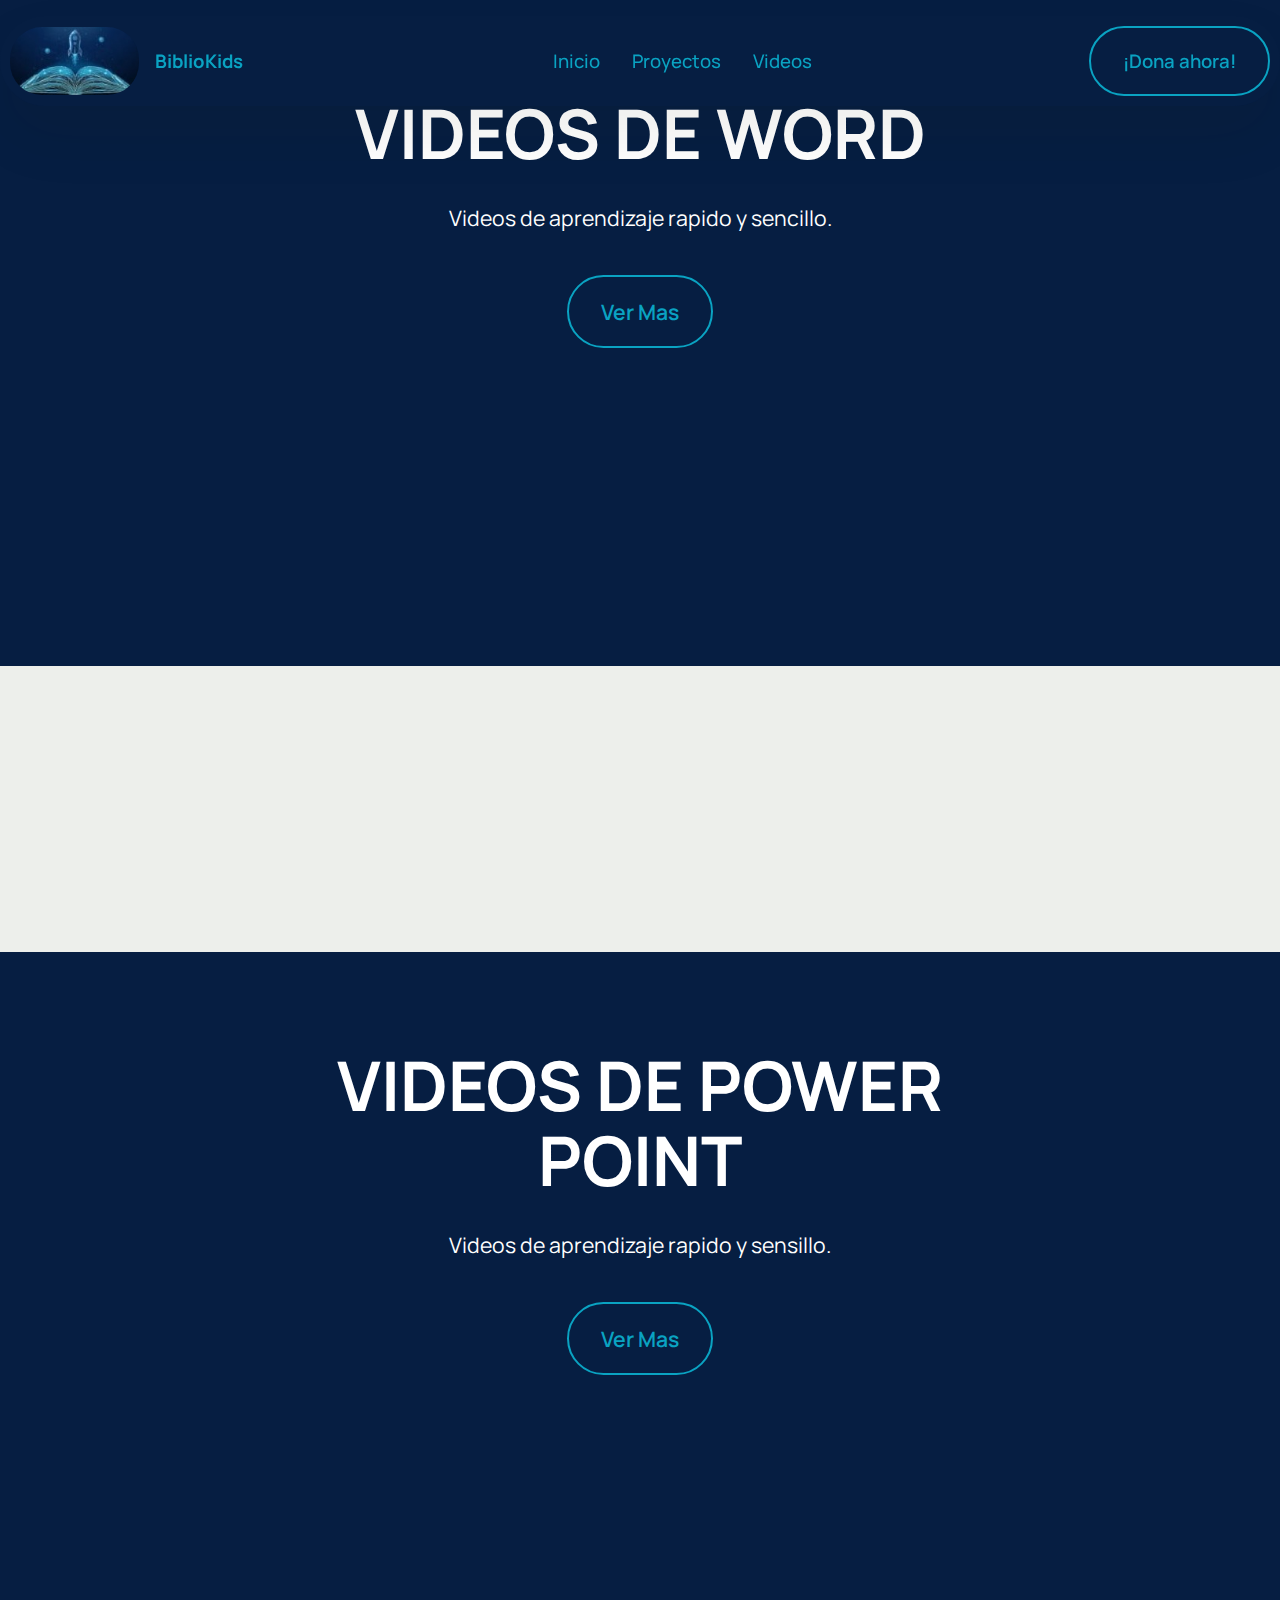
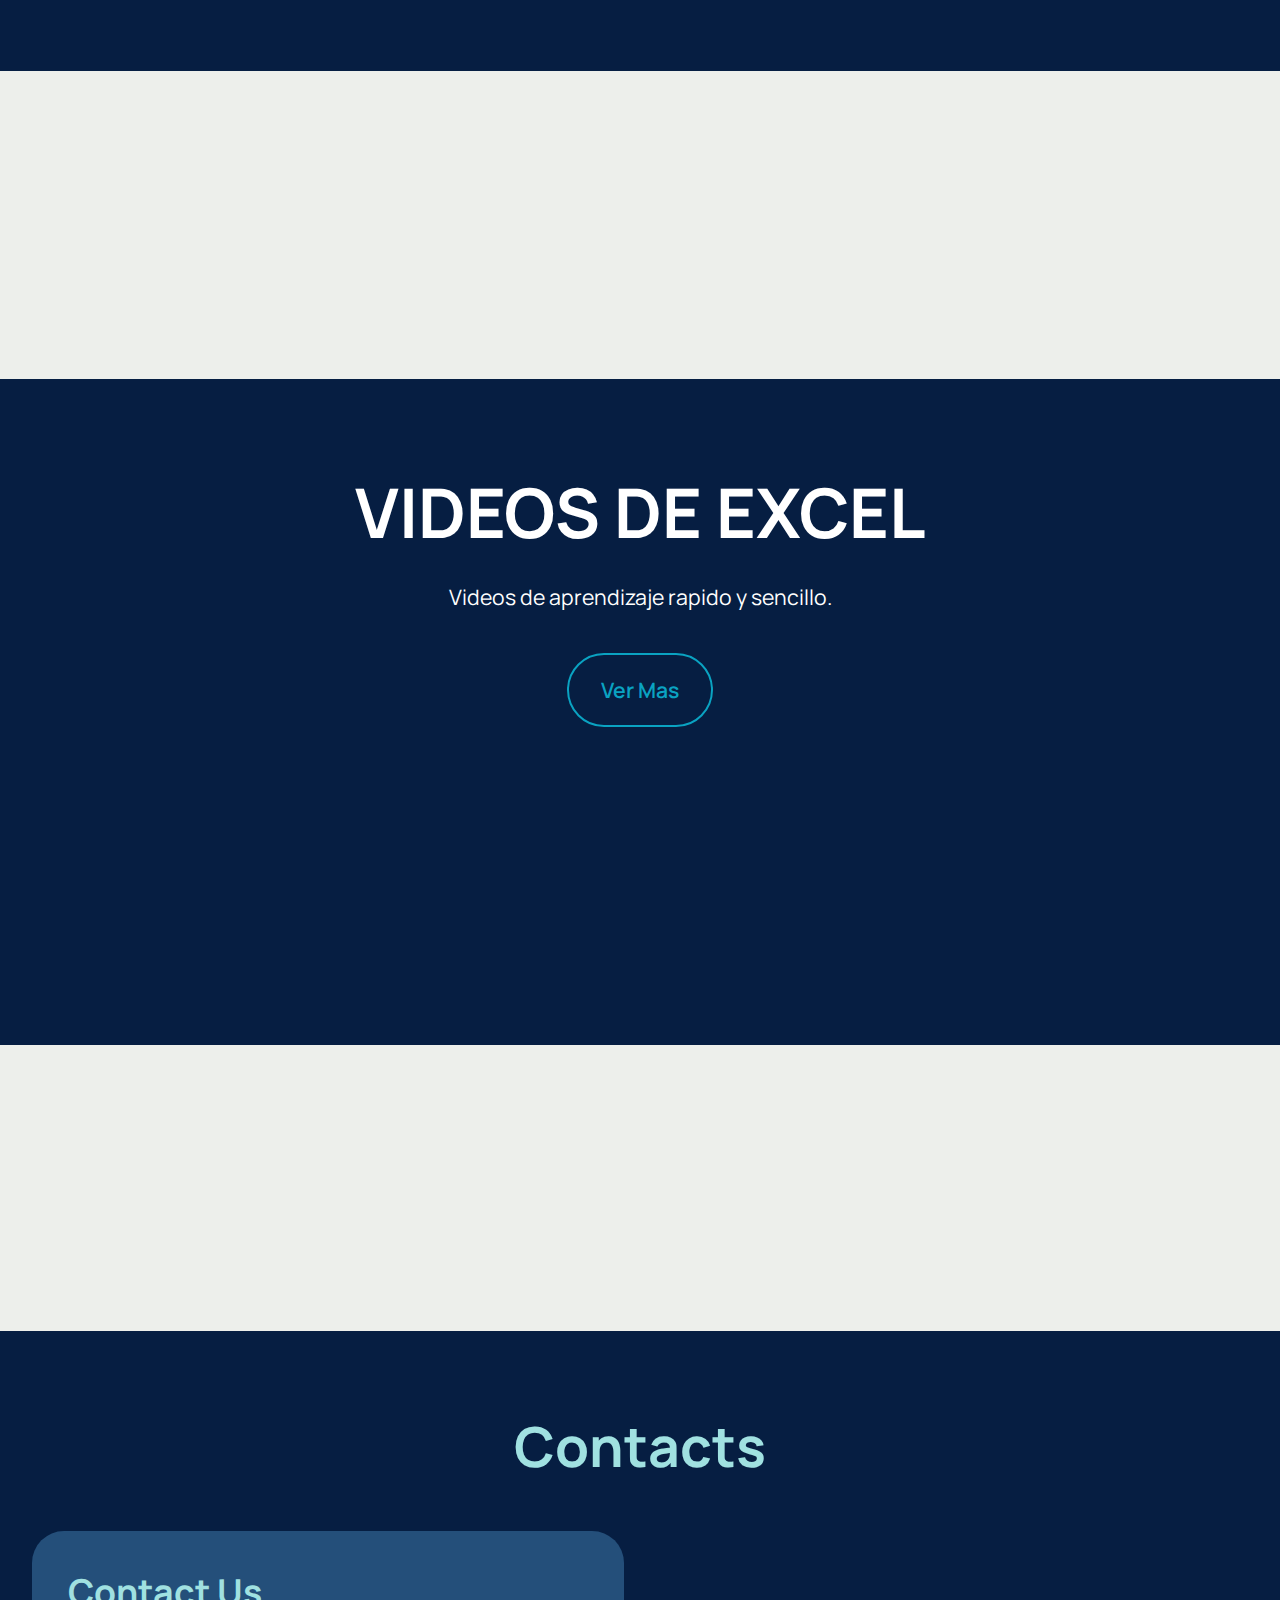
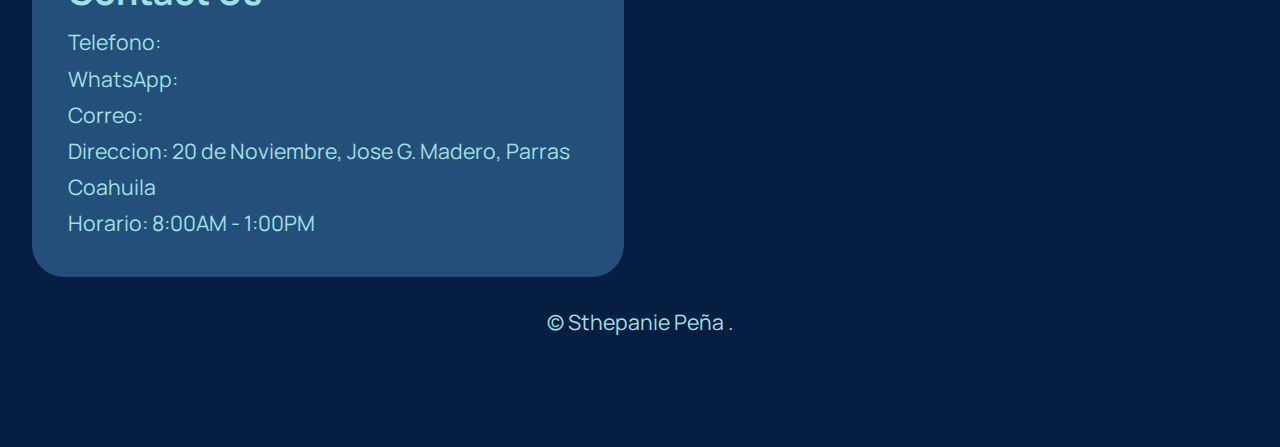
==== commit 74d8b963: "Update page1.html" ====
--- a/page1.html
+++ b/page1.html
@@ -155,9 +155,9 @@
                             <strong>Contact Us</strong>
                         </h5>
                         <ul class="list mbr-fonts-style display-7">
-                            <li class="mbr-text item-wrap">Phone: <a href="tel:+12345678910" class="text-primary">0 (</a></li>
+                            <li class="mbr-text item-wrap">Telefono: <a href="tel:+12345678910" class="text-primary">0 (</a></li>
                             <li class="mbr-text item-wrap">WhatsApp: <a href="tel:+12345678910" class="text-primary">0 (</a></li>
-                            <li class="mbr-text item-wrap">Email: <a href="mailto:info@site.com" class="text-primary">bibliokids91@gmail.com</a></li>
+                            <li class="mbr-text item-wrap">Correo: <a href="mailto:info@site.com" class="text-primary">bibliokids91@gmail.com</a></li>
                             <li class="mbr-text item-wrap">Direccion: 20 de Noviembre, Jose G. Madero, Parras Coahuila</li>
                             <li class="mbr-text item-wrap">Horario: 8:00AM - 1:00PM</li>
                         </ul>
@@ -189,4 +189,4 @@
   
   
 </body>
-</html>+</html>
